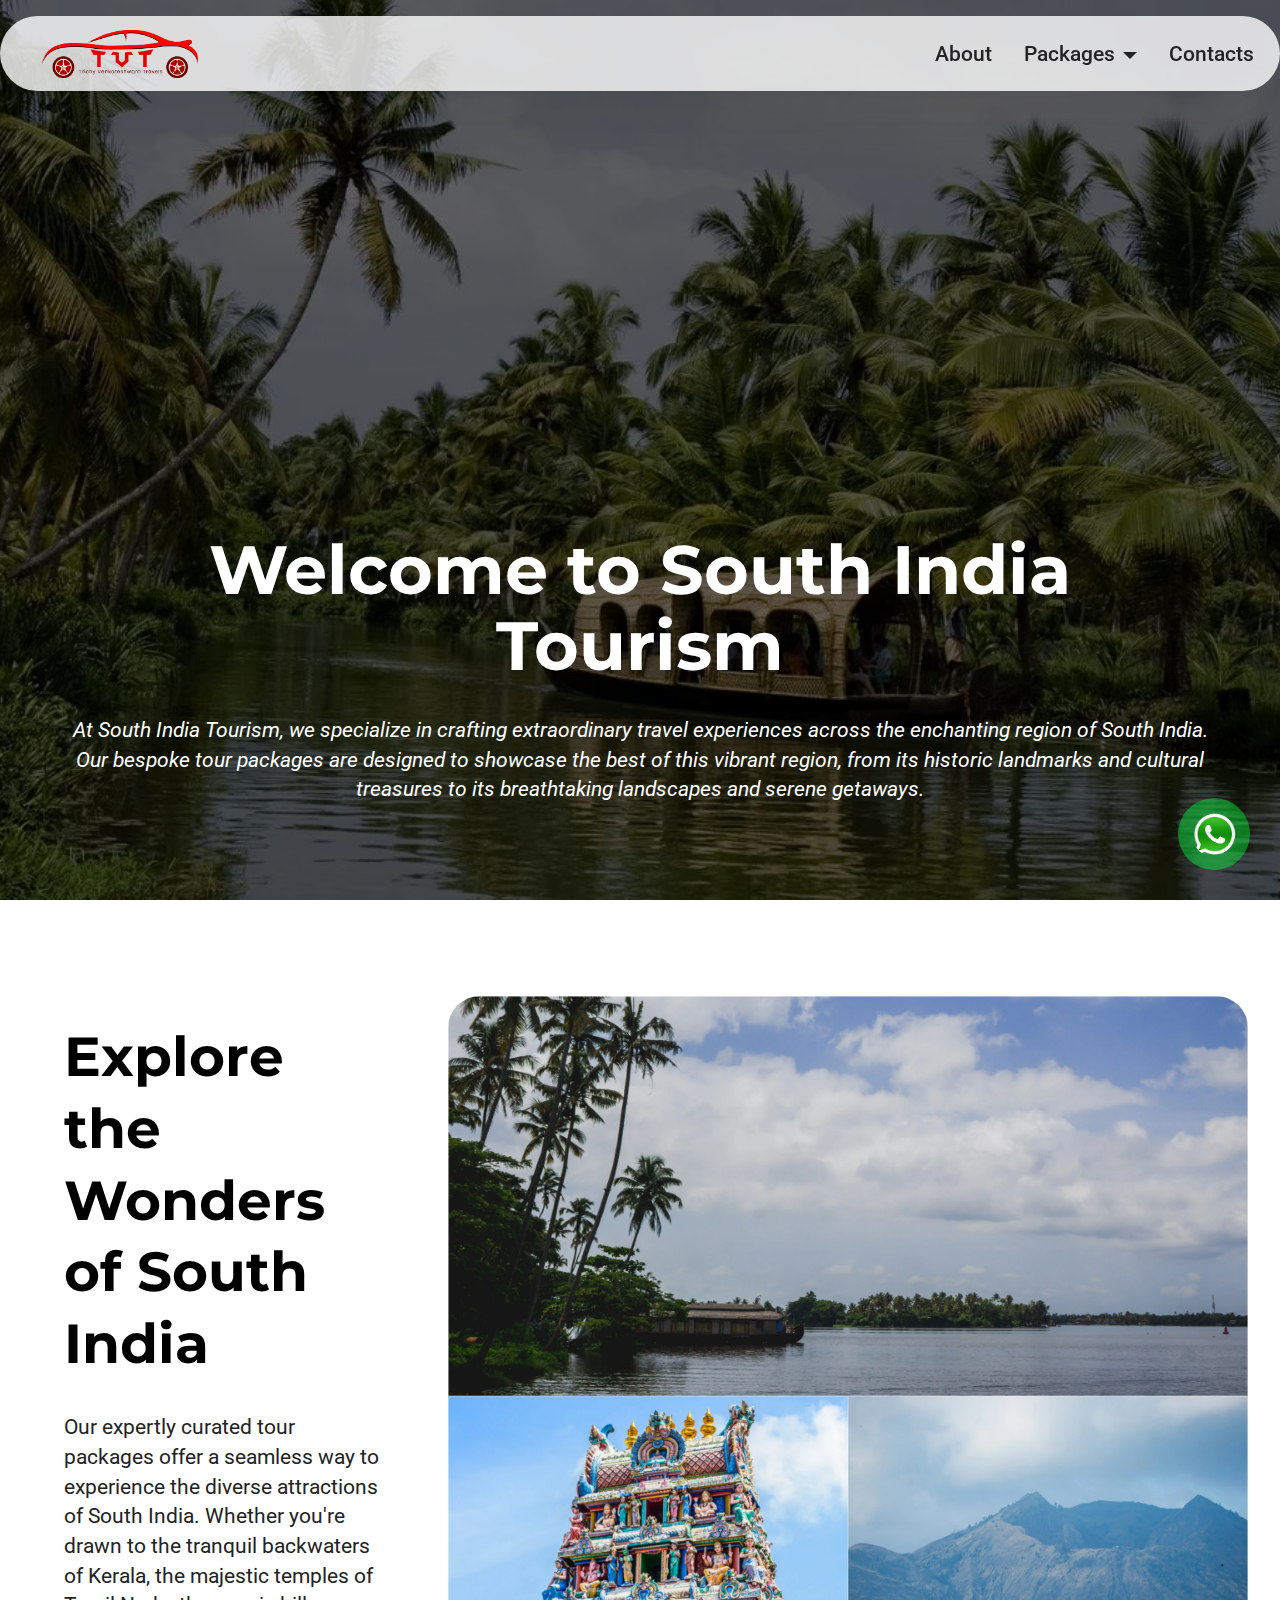
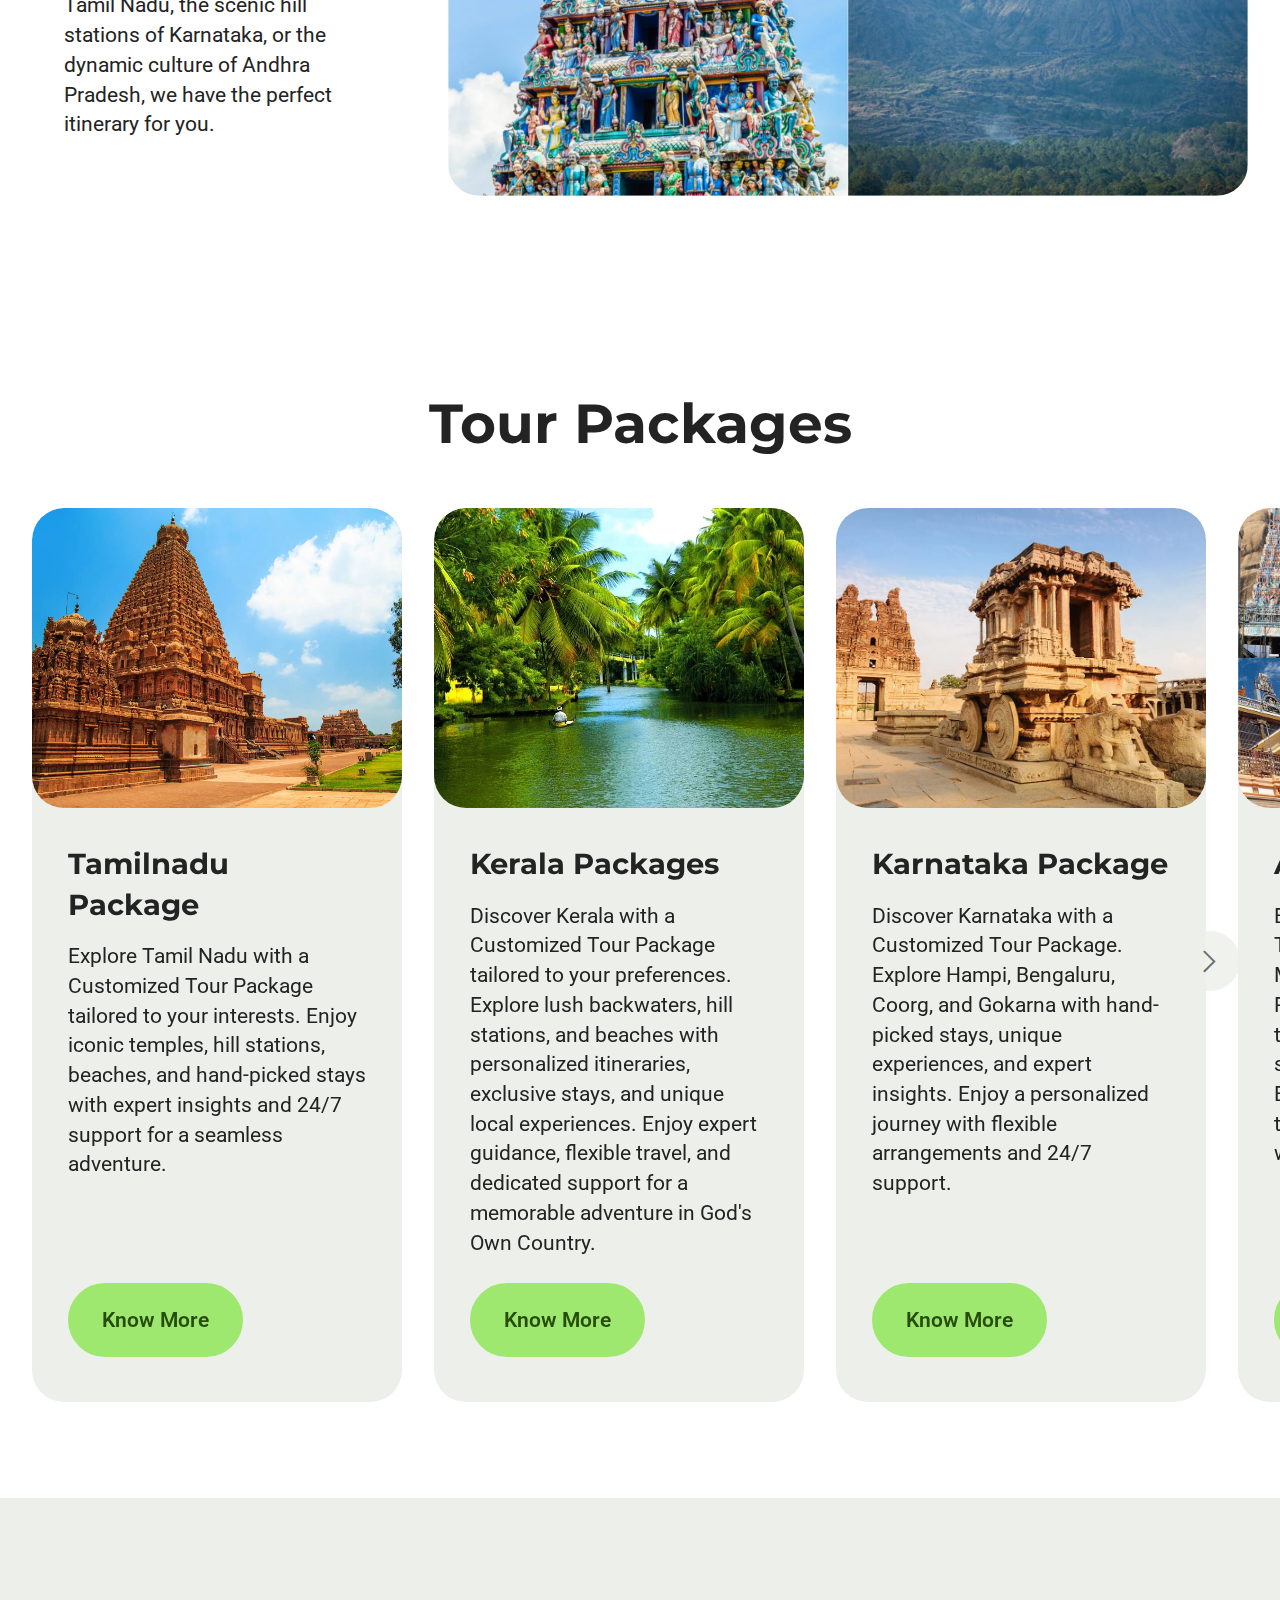
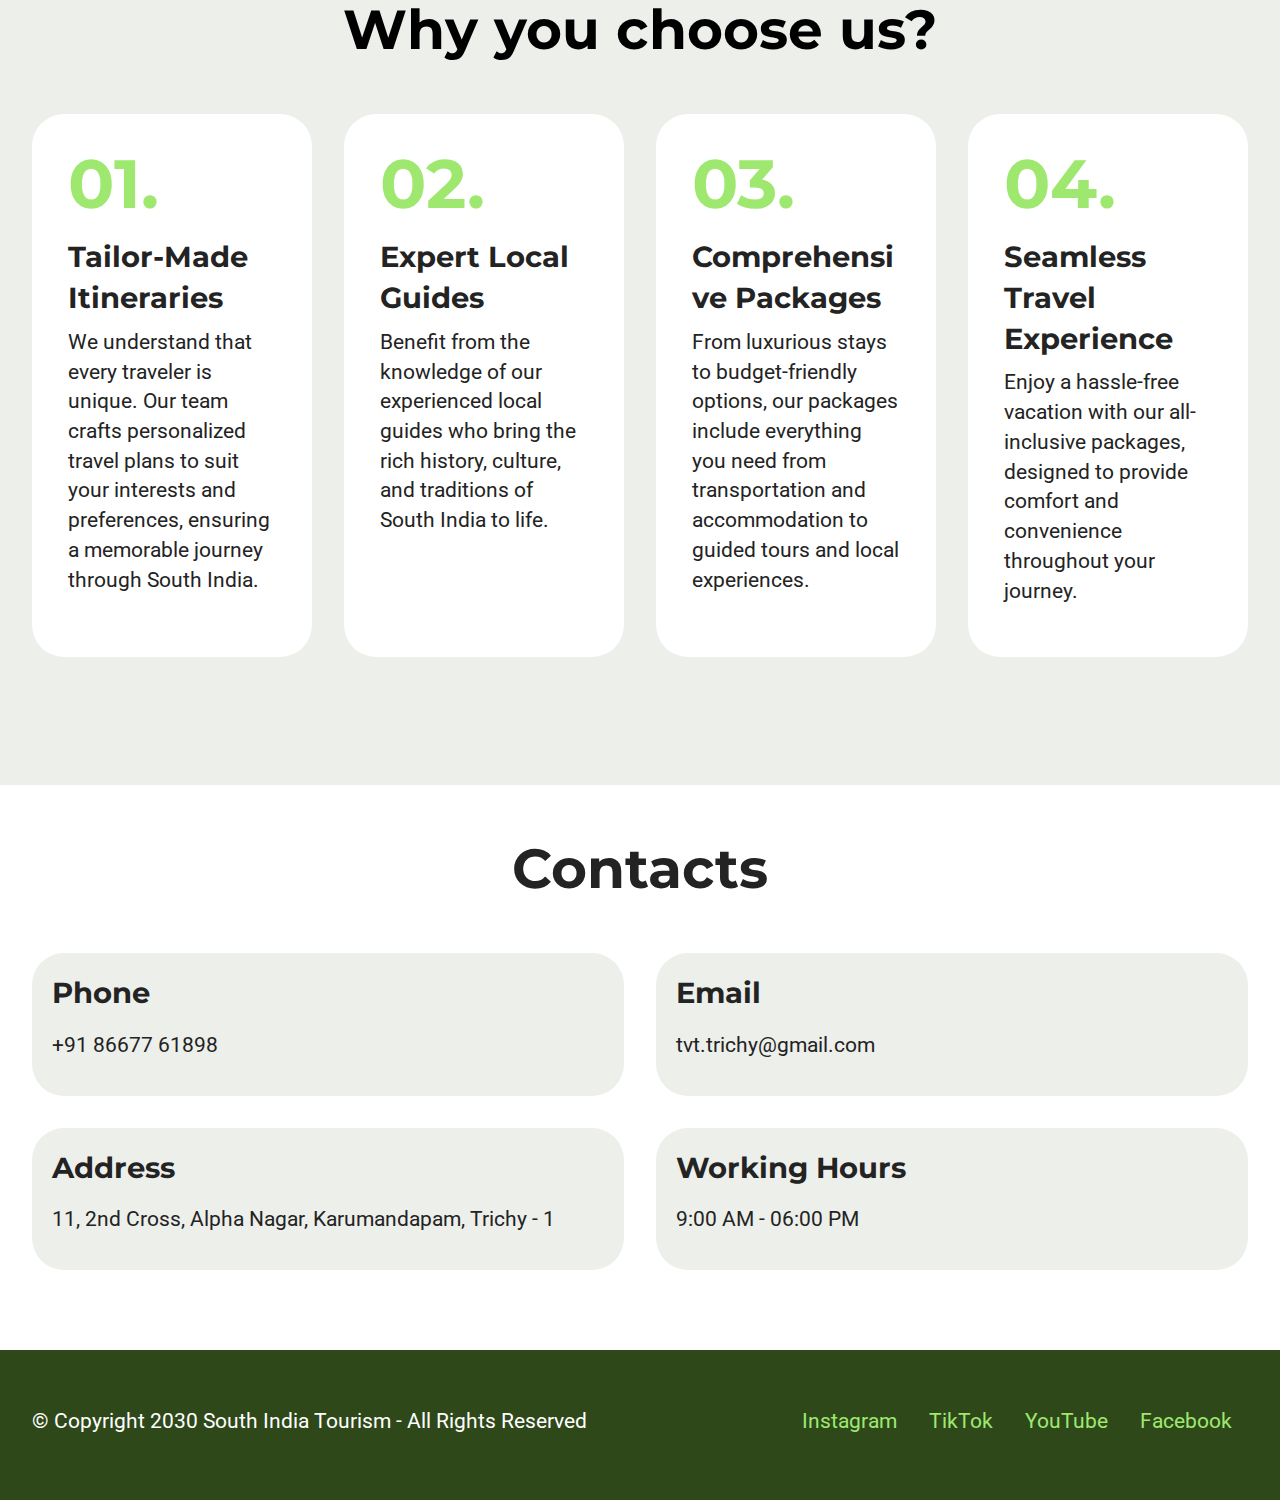
==== index.html @ 4120d49a "first commit" ====
<!DOCTYPE html>
<html>
  <head>
    <!-- Site made with Mobirise Website Builder v5.9.18, https://mobirise.com -->
    <meta charset="UTF-8" />
    <meta http-equiv="X-UA-Compatible" content="IE=edge" />
    <meta name="generator" content="Mobirise v5.9.18, mobirise.com" />
    <meta
      name="viewport"
      content="width=device-width, initial-scale=1, minimum-scale=1"
    />
    <link
      rel="shortcut icon"
      href="assets/images/tvt-logo.png"
      type="image/x-icon"
    />
    <meta
      name="description"
      content="Discover the beauty of South India with our comprehensive travel guide. Explore lush landscapes, ancient temples, vibrant cultures, and stunning beaches. Plan your unforgettable South Indian adventure!"
    />

    <title>Best Travel Agency in South India - South India Tourism</title>
    <link
      rel="stylesheet"
      href="assets/web/assets/mobirise-icons2/mobirise2.css"
    />
    <link rel="stylesheet" href="assets/bootstrap/css/bootstrap.min.css" />
    <link rel="stylesheet" href="assets/bootstrap/css/bootstrap-grid.min.css" />
    <link
      rel="stylesheet"
      href="assets/bootstrap/css/bootstrap-reboot.min.css"
    />
    <link rel="stylesheet" href="assets/dropdown/css/style.css" />
    <link rel="stylesheet" href="assets/theme/css/style.css" />
    <link
      rel="preload"
      href="https://fonts.googleapis.com/css?family=Montserrat:100,200,300,400,500,600,700,800,900,100i,200i,300i,400i,500i,600i,700i,800i,900i&display=swap"
      as="style"
      onload="this.onload=null;this.rel='stylesheet'"
    />
    <noscript
      ><link
        rel="stylesheet"
        href="https://fonts.googleapis.com/css?family=Montserrat:100,200,300,400,500,600,700,800,900,100i,200i,300i,400i,500i,600i,700i,800i,900i&display=swap"
    /></noscript>
    <link
      rel="preload"
      href="https://fonts.googleapis.com/css?family=Roboto:100,100i,300,300i,400,400i,500,500i,700,700i,900,900i&display=swap"
      as="style"
      onload="this.onload=null;this.rel='stylesheet'"
    />
    <noscript
      ><link
        rel="stylesheet"
        href="https://fonts.googleapis.com/css?family=Roboto:100,100i,300,300i,400,400i,500,500i,700,700i,900,900i&display=swap"
    /></noscript>
    <link
      rel="preload"
      as="style"
      href="assets/mobirise/css/mbr-additional.css?v=WW0t5R"
    />
    <link
      rel="stylesheet"
      href="assets/mobirise/css/mbr-additional.css?v=WW0t5R"
      type="text/css"
    />
    <link
      rel="stylesheet"
      href="https://cdnjs.cloudflare.com/ajax/libs/font-awesome/6.0.0-beta3/css/all.min.css"
      integrity="sha384-k6RqeWeci5ZR/Lv4MR0sA0FfDOMt23TxM5u1nt9pG2lT4Bh1bK9Sg4KdeBBX0Yf"
      crossorigin="anonymous"
    />

    <style>
      footer {
        background-color: #00ff376b;
        border-radius: 50%;
        padding: 10px;
        width: 72px;
        height: 72px;
      }

      footer img {
        width: 45px;
      }

      footer a {
        display: flex;
        justify-content: center;
        align-items: center;
        height: 100%;
      }

      footer i {
        transition: transform 0.2s;
      }

      footer img:hover {
        transform: scale(1.1);
      }
    </style>
  </head>
  <body>
    <section
      data-bs-version="5.1"
      class="menu menu1 cid-ulDhWnAehV"
      once="menu"
      id="menu01-0"
    >
      <nav class="navbar navbar-dropdown navbar-fixed-top navbar-expand-lg">
        <div class="container">
          <div class="navbar-brand">
            <span class="navbar-logo">
              <a href="index.html">
                <img
                  src="assets/images/tvt-logo.webp"
                  alt="South India Tourism Logo"
                  style="height: 3rem"
                />
              </a>
            </span>
          </div>
          <button
            class="navbar-toggler"
            type="button"
            data-toggle="collapse"
            data-bs-toggle="collapse"
            data-target="#navbarSupportedContent"
            data-bs-target="#navbarSupportedContent"
            aria-controls="navbarNavAltMarkup"
            aria-expanded="false"
            aria-label="Toggle navigation"
          >
            <div class="hamburger">
              <span></span>
              <span></span>
              <span></span>
              <span></span>
            </div>
          </button>
          <div class="collapse navbar-collapse" id="navbarSupportedContent">
            <ul
              class="navbar-nav nav-dropdown nav-right"
              data-app-modern-menu="true"
            >
              <li class="nav-item">
                <a
                  class="nav-link link text-black display-4"
                  href="aboutus.html"
                  >About</a
                >
              </li>
              <li class="nav-item dropdown open">
                <a
                  class="nav-link link text-black dropdown-toggle show display-4"
                  aria-expanded="true"
                  data-toggle="dropdown-submenu"
                  data-bs-toggle="dropdown"
                  data-bs-auto-close="outside"
                  >Packages</a
                >
                <div
                  class="dropdown-menu show"
                  aria-labelledby="dropdown-534"
                  data-bs-popper="none"
                >
                  <a
                    class="text-black dropdown-item text-primary display-4"
                    href="tamilnadu_tour_package.html"
                    >Tamilnadu Package</a
                  ><a
                    class="text-black dropdown-item text-primary display-4"
                    href="kerala_tour_package.html"
                    >Kerala Package</a
                  ><a
                    class="text-black dropdown-item text-primary display-4"
                    href="karnataka_tour_package.html"
                    >Karnataka Package</a
                  ><a
                    class="text-black dropdown-item text-primary display-4"
                    href="arupadai_temple_package.html"
                    >Arupadai Temple</a
                  ><a
                    class="text-black dropdown-item text-primary display-4"
                    href="tamilnadu_divine_package.html"
                    >Tamilnadu Divine Package</a
                  >
                </div>
              </li>
              <li class="nav-item">
                <a
                  class="nav-link link text-black display-4"
                  href="aboutus.html"
                  >Contacts</a
                >
              </li>
            </ul>
          </div>
        </div>
      </nav>
    </section>

    <section
      data-bs-version="5.1"
      class="header16 cid-ulDhYLNwVw mbr-fullscreen"
      id="header17-1"
    >
      <div
        class="mbr-overlay"
        style="opacity: 0.6; background-color: rgb(0, 0, 0)"
      ></div>
      <div class="container-fluid">
        <div class="row">
          <div class="content-wrap col-12 col-md-12">
            <h4
              class="mbr-section-title mbr-fonts-style mbr-white mb-4 display-1"
            >
              <strong>Welcome to South India Tourism</strong><br />
            </h4>

            <p class="mbr-fonts-style mbr-text mbr-white mb-4 display-7">
              <em
                >At South India Tourism, we specialize in crafting extraordinary
                travel experiences across the enchanting region of South India.
                Our bespoke tour packages are designed to showcase the best of
                this vibrant region, from its historic landmarks and cultural
                treasures to its breathtaking landscapes and serene
                getaways.</em
              >
            </p>
          </div>
        </div>
      </div>
    </section>

    <section
      data-bs-version="5.1"
      class="header1 cid-ulDo9p383g"
      id="header01-2"
    >
      <div class="container-fluid">
        <div class="row justify-content-center">
          <div class="col-12 col-md-12 col-lg-8 image-wrapper">
            <img
              class="w-100"
              src="assets/images/tourist-place-south-india.webp"
              alt="Tourist Place in South India"
            />
          </div>
          <div class="col-12 col-lg col-md-12">
            <div class="text-wrapper align-left">
              <h1 class="mbr-section-title mbr-fonts-style mb-4 display-2">
                <strong>Explore the Wonders of South India</strong>
              </h1>
              <p class="mbr-text mbr-fonts-style mb-4 display-7">
                Our expertly curated tour packages offer a seamless way to
                experience the diverse attractions of South India. Whether
                you're drawn to the tranquil backwaters of Kerala, the majestic
                temples of Tamil Nadu, the scenic hill stations of Karnataka, or
                the dynamic culture of Andhra Pradesh, we have the perfect
                itinerary for you.
              </p>
            </div>
          </div>
        </div>
      </div>
    </section>

    <section
      data-bs-version="5.1"
      class="features017 mbr-embla cid-ulDswdetSD"
      id="features017-3"
    >
      <div class="position-relative">
        <div class="container-fluid">
          <div class="row justify-content-center">
            <div class="col-12 content-head">
              <div class="mbr-section-head mb-5">
                <h4
                  class="mbr-section-title mbr-fonts-style align-center mb-0 display-2"
                >
                  <strong>Tour Packages</strong>
                </h4>
              </div>
            </div>
          </div>
        </div>

        <div
          class="embla"
          data-skip-snaps="true"
          data-align="center"
          data-contain-scroll="trimSnaps"
          data-auto-play-interval="5"
          data-draggable="true"
        >
          <div class="embla__viewport container-fluid">
            <div class="embla__container">
              <div
                class="embla__slide slider-image item active"
                style="margin-left: 1rem; margin-right: 1rem"
              >
                <div class="slide-content">
                  <div class="item-img">
                    <div class="item-wrapper">
                      <img
                        src="assets/images/bragadeeshwarar-temple-thanjavur.webp"
                        alt="bragadeeshwarar temple in thanjavur"
                        title=""
                        data-slide-to="0"
                        data-bs-slide-to="0"
                      />
                    </div>
                  </div>
                  <div class="item-content">
                    <h5 class="item-title mbr-fonts-style display-5">
                      <strong>Tamilnadu Package</strong>
                    </h5>

                    <p class="mbr-text mbr-fonts-style mt-3 display-7">
                      Explore Tamil Nadu with a Customized Tour Package tailored
                      to your interests. Enjoy iconic temples, hill stations,
                      beaches, and hand-picked stays with expert insights and
                      24/7 support for a seamless adventure.
                    </p>
                  </div>

                  <div class="mbr-section-btn item-footer mt-2">
                    <a
                      href="tamilnadu_tour_package.html"
                      class="btn item-btn btn-primary display-7"
                      >Know More</a
                    >
                  </div>
                </div>
              </div>
              <div
                class="embla__slide slider-image item"
                style="margin-left: 1rem; margin-right: 1rem"
              >
                <div class="slide-content">
                  <div class="item-img">
                    <div class="item-wrapper">
                      <img
                        src="assets/images/alappuzha-in-kerala.webp"
                        alt="alapuzha in kerala"
                        title=""
                        data-slide-to="1"
                        data-bs-slide-to="1"
                      />
                    </div>
                  </div>
                  <div class="item-content">
                    <h5 class="item-title mbr-fonts-style display-5">
                      <strong>Kerala Packages</strong>
                    </h5>

                    <p class="mbr-text mbr-fonts-style mt-3 display-7">
                      Discover Kerala with a Customized Tour Package tailored to
                      your preferences. Explore lush backwaters, hill stations,
                      and beaches with personalized itineraries, exclusive
                      stays, and unique local experiences. Enjoy expert
                      guidance, flexible travel, and dedicated support for a
                      memorable adventure in God's Own Country.
                    </p>
                  </div>
                  <div class="mbr-section-btn item-footer mt-2">
                    <a
                      href="kerala_tour_package.html"
                      class="btn item-btn btn-primary display-7"
                      >Know More</a
                    >
                  </div>
                </div>
              </div>
              <div
                class="embla__slide slider-image item"
                style="margin-left: 1rem; margin-right: 1rem"
              >
                <div class="slide-content">
                  <div class="item-img">
                    <div class="item-wrapper">
                      <img
                        src="assets/images/hampi-karnataka.webp"
                        alt="Hampi in Karnataka"
                        title=""
                        data-slide-to="2"
                        data-bs-slide-to="2"
                      />
                    </div>
                  </div>
                  <div class="item-content">
                    <h5 class="item-title mbr-fonts-style display-5">
                      <strong>Karnataka Package</strong>
                    </h5>

                    <p class="mbr-text mbr-fonts-style mt-3 display-7">
                      Discover Karnataka with a Customized Tour Package. Explore
                      Hampi, Bengaluru, Coorg, and Gokarna with hand-picked
                      stays, unique experiences, and expert insights. Enjoy a
                      personalized journey with flexible arrangements and 24/7
                      support.
                    </p>
                  </div>
                  <div class="mbr-section-btn item-footer mt-2">
                    <a
                      href="karnataka_tour_package.html"
                      class="btn item-btn btn-primary display-7"
                      >Know More</a
                    >
                  </div>
                </div>
              </div>
              <div
                class="embla__slide slider-image item"
                style="margin-left: 1rem; margin-right: 1rem"
              >
                <div class="slide-content">
                  <div class="item-img">
                    <div class="item-wrapper">
                      <img
                        src="assets/images/arupadai-temple.webp"
                        alt="Arupadai Murugan Temple in Tamilnadu"
                        title=""
                        data-slide-to="3"
                        data-bs-slide-to="3"
                      />
                    </div>
                  </div>
                  <div class="item-content">
                    <h5 class="item-title mbr-fonts-style display-5">
                      <strong>Arupadai Temple</strong>
                    </h5>

                    <p class="mbr-text mbr-fonts-style mt-3 display-7">
                      Embark on a spiritual Arupadai Temple Tour. Visit six
                      revered Murugan temples, including Palani and Thiruthani,
                      with a tailored itinerary, comfortable stays, and expert
                      guidance. Enjoy profound spirituality, local traditions,
                      and seamless travel with 24/7 support.
                    </p>
                  </div>
                  <div class="mbr-section-btn item-footer mt-2">
                    <a
                      href="arupadai_temple_package.html"
                      class="btn item-btn btn-primary display-7"
                      >Know More</a
                    >
                  </div>
                </div>
              </div>

              <div
                class="embla__slide slider-image item"
                style="margin-left: 1rem; margin-right: 1rem"
              >
                <div class="slide-content">
                  <div class="item-img">
                    <div class="item-wrapper">
                      <img
                        src="assets/images/sri-ekambaranathar-temple-kanchipuram-tamil-nadu-1.webp"
                        alt="Sri Ekambaranathar Temple in Kanchipuram, Tamilnadu"
                        title=""
                        data-slide-to="4"
                        data-bs-slide-to="4"
                      />
                    </div>
                  </div>
                  <div class="item-content">
                    <h5 class="item-title mbr-fonts-style display-5">
                      <strong>Tamilnadu Divine Package</strong>
                    </h5>

                    <p class="mbr-text mbr-fonts-style mt-3 display-7">
                      The Tamil Nadu Divine Tour Package offers a 7 to 10-day
                      spiritual journey to temples like Meenakshi,
                      Brihadeeswarar, and Rameshwaram. Includes accommodation,
                      transportation, and guided tours for a deep spiritual
                      experience and cultural insights.
                    </p>
                  </div>
                  <div class="mbr-section-btn item-footer mt-2">
                    <a
                      href="tamilnadu_divine_package.html"
                      class="btn item-btn btn-primary display-7"
                      >Know More</a
                    >
                  </div>
                </div>
              </div>
              <div
                class="embla__slide slider-image item"
                style="margin-left: 1rem; margin-right: 1rem"
              >
                <div class="slide-content">
                  <div class="item-img">
                    <div class="item-wrapper">
                      <img
                        src="assets/images/navagraha-temple-669x444.webp"
                        alt="Sri Ekambaranathar Temple in Kanchipuram, Tamilnadu"
                        title=""
                        data-slide-to="5"
                        data-bs-slide-to="5"
                      />
                    </div>
                  </div>
                  <div class="item-content">
                    <h5 class="item-title mbr-fonts-style display-5">
                      <strong>Other Packages</strong>
                    </h5>

                    <p class="mbr-text mbr-fonts-style mt-3 display-7">
                      We are offering various package. Like Navagraha Temples
                      Package, Pancha Bootha Temples Package and Divya Desham
                      Package etc..<br />
                    </p>
                  </div>
                  <div class="mbr-section-btn item-footer mt-2">
                    <a
                      href="all_tour_package.html"
                      class="btn item-btn btn-primary display-7"
                      target="_blank"
                      >Know More</a
                    >
                  </div>
                </div>
              </div>
            </div>
          </div>
          <button class="embla__button embla__button--prev">
            <span
              class="mobi-mbri mobi-mbri-arrow-prev mbr-iconfont"
              aria-hidden="true"
            ></span>
            <span
              class="sr-only visually-hidden visually-hidden visually-hidden"
              >Previous</span
            >
          </button>
          <button class="embla__button embla__button--next">
            <span
              class="mobi-mbri mobi-mbri-arrow-next mbr-iconfont"
              aria-hidden="true"
            ></span>
            <span
              class="sr-only visually-hidden visually-hidden visually-hidden"
              >Next</span
            >
          </button>
        </div>
      </div>
    </section>

    <section
      data-bs-version="5.1"
      class="numbers01 cid-ulDLVkNaGm"
      id="numbers01-4"
    >
      <div class="container">
        <div class="row justify-content-center">
          <div class="col-12 content-head">
            <div class="mbr-section-head mb-5">
              <h4
                class="mbr-section-title mbr-fonts-style align-center mb-0 display-2"
              >
                <strong>Why you choose us?</strong>
              </h4>
            </div>
          </div>
        </div>
        <div class="row">
          <div
            class="item features-without-image col-12 col-md-6 col-lg-3 active"
          >
            <div class="item-wrapper">
              <div class="item-content">
                <h5
                  class="mbr-card-title mbr-fonts-style mt-0 mb-3 mbr-number display-1"
                >
                  <strong>01.</strong>
                </h5>
                <h4 class="card-title mbr-fonts-style display-5">
                  <strong>Tailor-Made Itineraries</strong>
                </h4>
                <p class="card-text mbr-fonts-style mt-0 mb-3 display-7">
                  We understand that every traveler is unique. Our team crafts
                  personalized travel plans to suit your interests and
                  preferences, ensuring a memorable journey through South India.
                </p>
              </div>
            </div>
          </div>
          <div class="item features-without-image col-12 col-md-6 col-lg-3">
            <div class="item-wrapper">
              <div class="item-content">
                <h5
                  class="mbr-card-title mbr-fonts-style mt-0 mb-3 mbr-number display-1"
                >
                  <strong>02.</strong>
                </h5>
                <h4 class="card-title mbr-fonts-style display-5">
                  <strong>Expert Local Guides</strong>
                </h4>
                <p class="card-text mbr-fonts-style mt-0 mb-3 display-7">
                  Benefit from the knowledge of our experienced local guides who
                  bring the rich history, culture, and traditions of South India
                  to life.
                </p>
              </div>
            </div>
          </div>
          <div class="item features-without-image col-12 col-md-6 col-lg-3">
            <div class="item-wrapper">
              <div class="item-content">
                <h5
                  class="mbr-card-title mbr-fonts-style mt-0 mb-3 mbr-number display-1"
                >
                  <strong>03.</strong>
                </h5>
                <h4 class="card-title mbr-fonts-style display-5">
                  <strong>Comprehensive Packages</strong>
                </h4>
                <p class="card-text mbr-fonts-style mt-0 mb-3 display-7">
                  From luxurious stays to budget-friendly options, our packages
                  include everything you need from transportation and
                  accommodation to guided tours and local experiences.
                </p>
              </div>
            </div>
          </div>
          <div class="item features-without-image col-12 col-md-6 col-lg-3">
            <div class="item-wrapper">
              <div class="item-content">
                <h5
                  class="mbr-card-title mbr-fonts-style mt-0 mb-3 mbr-number display-1"
                >
                  <strong>04.</strong>
                </h5>
                <h4 class="card-title mbr-fonts-style display-5">
                  <strong>Seamless Travel Experience</strong>
                </h4>
                <p class="card-text mbr-fonts-style mt-0 mb-3 display-7">
                  Enjoy a hassle-free vacation with our all-inclusive packages,
                  designed to provide comfort and convenience throughout your
                  journey.
                </p>
              </div>
            </div>
          </div>
        </div>
      </div>
    </section>

    <section
      data-bs-version="5.1"
      class="contacts01 cid-ulDOh5fyti"
      id="contacts01-5"
    >
      <div class="container">
        <div class="row justify-content-center">
          <div class="col-12 content-head">
            <div class="mbr-section-head mb-5">
              <h3
                class="mbr-section-title mbr-fonts-style align-center mb-0 display-2"
              >
                <strong>Contacts</strong>
              </h3>
            </div>
          </div>
        </div>
        <div class="row">
          <div class="item features-without-image col-12 col-md-6 active">
            <div class="item-wrapper">
              <div class="text-wrapper">
                <h6 class="card-title mbr-fonts-style mb-3 display-5">
                  <strong>Phone</strong>
                </h6>
                <p class="mbr-text mbr-fonts-style display-7">
                  +91 86677 61898
                </p>
              </div>
            </div>
          </div>
          <div class="item features-without-image col-12 col-md-6">
            <div class="item-wrapper">
              <div class="text-wrapper">
                <h6 class="card-title mbr-fonts-style mb-3 display-5">
                  <strong>Email</strong>
                </h6>
                <p class="mbr-text mbr-fonts-style display-7">
                  tvt.trichy@gmail.com
                </p>
              </div>
            </div>
          </div>
          <div class="item features-without-image col-12 col-md-6">
            <div class="item-wrapper">
              <div class="text-wrapper">
                <h6 class="card-title mbr-fonts-style mb-3 display-5">
                  <strong>Address</strong>
                </h6>
                <p class="mbr-text mbr-fonts-style display-7">
                  11, 2nd Cross, Alpha Nagar, Karumandapam, Trichy - 1
                </p>
              </div>
            </div>
          </div>
          <div class="item features-without-image col-12 col-md-6">
            <div class="item-wrapper">
              <div class="text-wrapper">
                <h6 class="card-title mbr-fonts-style mb-3 display-5">
                  <strong>Working Hours</strong>
                </h6>
                <p class="mbr-text mbr-fonts-style display-7">
                  9:00 AM - 06:00 PM
                </p>
              </div>
            </div>
          </div>
        </div>
      </div>
    </section>

    <section
      data-bs-version="5.1"
      class="footer2 cid-ulO8ANDyeH"
      once="footers"
      id="footer02-7"
    >
      <div class="container">
        <div class="row">
          <div class="col-12 col-lg-6 center mt-2 mb-3">
            <p class="mbr-fonts-style copyright mb-0 display-7">
              © Copyright 2030 South India Tourism - All Rights Reserved
            </p>
          </div>
          <div class="col-12 col-lg-6 center">
            <div class="row-links mt-2 mb-3">
              <ul class="row-links-soc">
                <li class="row-links-soc-item mbr-fonts-style display-7">
                  <a href="#" class="text-primary">Instagram</a>
                </li>
                <li class="row-links-soc-item mbr-fonts-style display-7">
                  <a href="#" class="text-primary">TikTok</a>
                </li>
                <li class="row-links-soc-item mbr-fonts-style display-7">
                  <a href="#" class="text-primary">YouTube</a>
                </li>
                <li class="row-links-soc-item mbr-fonts-style display-7">
                  <a href="#" class="text-primary">Facebook</a>
                </li>
              </ul>
            </div>
          </div>
        </div>
      </div>
    </section>

    <footer style="position: fixed; bottom: 30px; right: 30px; z-index: 1000">
      <a
        href="https://wa.me/8667761898	"
        target="_blank"
        style="text-decoration: none"
      >
        <img src="./assets/images/whatsapp.webp" alt="whatsapp_image" />
      </a>
    </footer>

    <script src="assets/bootstrap/js/bootstrap.bundle.min.js"></script>
    <script src="assets/smoothscroll/smooth-scroll.js"></script>
    <script src="assets/ytplayer/index.js"></script>
    <script src="assets/dropdown/js/navbar-dropdown.js"></script>
    <script src="assets/embla/embla.min.js"></script>
    <script src="assets/embla/script.js"></script>
    <script src="assets/theme/js/script.js"></script>
  </body>
</html>
---- assets/web/assets/mobirise-icons2/mobirise2.css ----
@font-face {
  font-family: 'Moririse2';
  font-display: swap;
  src:  url('mobirise2.eot?f2bix4');
  src:  url('mobirise2.eot?f2bix4#iefix') format('embedded-opentype'),
    url('mobirise2.ttf?f2bix4') format('truetype'),
    url('mobirise2.woff?f2bix4') format('woff'),
    url('mobirise2.svg?f2bix4#mobirise2') format('svg');
  font-weight: normal;
  font-style: normal;
}

[class^="mobi-"], [class*=" mobi-"] {
  /* use !important to prevent issues with browser extensions that change fonts */
  font-family: 'Moririse2' !important;
  speak: none;
  font-style: normal;
  font-weight: normal;
  font-variant: normal;
  text-transform: none;
  line-height: 1;

  /* Better Font Rendering =========== */
  -webkit-font-smoothing: antialiased;
  -moz-osx-font-smoothing: grayscale;
}

.mobi-mbri-add-submenu:before {
  content: "\e900";
}
.mobi-mbri-alert:before {
  content: "\e901";
}
.mobi-mbri-align-center:before {
  content: "\e902";
}
.mobi-mbri-align-justify:before {
  content: "\e903";
}
.mobi-mbri-align-left:before {
  content: "\e904";
}
.mobi-mbri-align-right:before {
  content: "\e905";
}
.mobi-mbri-android:before {
  content: "\e906";
}
.mobi-mbri-apple:before {
  content: "\e907";
}
.mobi-mbri-arrow-down:before {
  content: "\e908";
}
.mobi-mbri-arrow-next:before {
  content: "\e909";
}
.mobi-mbri-arrow-prev:before {
  content: "\e90a";
}
.mobi-mbri-arrow-up:before {
  content: "\e90b";
}
.mobi-mbri-bold:before {
  content: "\e90c";
}
.mobi-mbri-bookmark:before {
  content: "\e90d";
}
.mobi-mbri-bootstrap:before {
  content: "\e90e";
}
.mobi-mbri-briefcase:before {
  content: "\e90f";
}
.mobi-mbri-browse:before {
  content: "\e910";
}
.mobi-mbri-bulleted-list:before {
  content: "\e911";
}
.mobi-mbri-calendar:before {
  content: "\e912";
}
.mobi-mbri-camera:before {
  content: "\e913";
}
.mobi-mbri-cart-add:before {
  content: "\e914";
}
.mobi-mbri-cart-full:before {
  content: "\e915";
}
.mobi-mbri-cash:before {
  content: "\e916";
}
.mobi-mbri-change-style:before {
  content: "\e917";
}
.mobi-mbri-chat:before {
  content: "\e918";
}
.mobi-mbri-clock:before {
  content: "\e919";
}
.mobi-mbri-close:before {
  content: "\e91a";
}
.mobi-mbri-cloud:before {
  content: "\e91b";
}
.mobi-mbri-code:before {
  content: "\e91c";
}
.mobi-mbri-contact-form:before {
  content: "\e91d";
}
.mobi-mbri-credit-card:before {
  content: "\e91e";
}
.mobi-mbri-cursor-click:before {
  content: "\e91f";
}
.mobi-mbri-cust-feedback:before {
  content: "\e920";
}
.mobi-mbri-database:before {
  content: "\e921";
}
.mobi-mbri-delivery:before {
  content: "\e922";
}
.mobi-mbri-desktop:before {
  content: "\e923";
}
.mobi-mbri-devices:before {
  content: "\e924";
}
.mobi-mbri-down:before {
  content: "\e925";
}
.mobi-mbri-download-2:before {
  content: "\e926";
}
.mobi-mbri-download:before {
  content: "\e927";
}
.mobi-mbri-drag-n-drop-2:before {
  content: "\e928";
}
.mobi-mbri-drag-n-drop:before {
  content: "\e929";
}
.mobi-mbri-edit-2:before {
  content: "\e92a";
}
.mobi-mbri-edit:before {
  content: "\e92b";
}
.mobi-mbri-error:before {
  content: "\e92c";
}
.mobi-mbri-extension:before {
  content: "\e92d";
}
.mobi-mbri-features:before {
  content: "\e92e";
}
.mobi-mbri-file:before {
  content: "\e92f";
}
.mobi-mbri-flag:before {
  content: "\e930";
}
.mobi-mbri-folder:before {
  content: "\e931";
}
.mobi-mbri-gift:before {
  content: "\e932";
}
.mobi-mbri-github:before {
  content: "\e933";
}
.mobi-mbri-globe-2:before {
  content: "\e934";
}
.mobi-mbri-globe:before {
  content: "\e935";
}
.mobi-mbri-growing-chart:before {
  content: "\e936";
}
.mobi-mbri-hearth:before {
  content: "\e937";
}
.mobi-mbri-help:before {
  content: "\e938";
}
.mobi-mbri-home:before {
  content: "\e939";
}
.mobi-mbri-hot-cup:before {
  content: "\e93a";
}
.mobi-mbri-idea:before {
  content: "\e93b";
}
.mobi-mbri-image-gallery:before {
  content: "\e93c";
}
.mobi-mbri-image-slider:before {
  content: "\e93d";
}
.mobi-mbri-info:before {
  content: "\e93e";
}
.mobi-mbri-italic:before {
  content: "\e93f";
}
.mobi-mbri-key:before {
  content: "\e940";
}
.mobi-mbri-laptop:before {
  content: "\e941";
}
.mobi-mbri-layers:before {
  content: "\e942";
}
.mobi-mbri-left-right:before {
  content: "\e943";
}
.mobi-mbri-left:before {
  content: "\e944";
}
.mobi-mbri-letter:before {
  content: "\e945";
}
.mobi-mbri-like:before {
  content: "\e946";
}
.mobi-mbri-link:before {
  content: "\e947";
}
.mobi-mbri-lock:before {
  content: "\e948";
}
.mobi-mbri-login:before {
  content: "\e949";
}
.mobi-mbri-logout:before {
  content: "\e94a";
}
.mobi-mbri-magic-stick:before {
  content: "\e94b";
}
.mobi-mbri-map-pin:before {
  content: "\e94c";
}
.mobi-mbri-menu:before {
  content: "\e94d";
}
.mobi-mbri-mobile-2:before {
  content: "\e94e";
}
.mobi-mbri-mobile-horizontal:before {
  content: "\e94f";
}
.mobi-mbri-mobile:before {
  content: "\e950";
}
.mobi-mbri-mobirise:before {
  content: "\e951";
}
.mobi-mbri-more-horizontal:before {
  content: "\e952";
}
.mobi-mbri-more-vertical:before {
  content: "\e953";
}
.mobi-mbri-music:before {
  content: "\e954";
}
.mobi-mbri-new-file:before {
  content: "\e955";
}
.mobi-mbri-numbered-list:before {
  content: "\e956";
}
.mobi-mbri-opened-folder:before {
  content: "\e957";
}
.mobi-mbri-pages:before {
  content: "\e958";
}
.mobi-mbri-paper-plane:before {
  content: "\e959";
}
.mobi-mbri-paperclip:before {
  content: "\e95a";
}
.mobi-mbri-phone:before {
  content: "\e95b";
}
.mobi-mbri-photo:before {
  content: "\e95c";
}
.mobi-mbri-photos:before {
  content: "\e95d";
}
.mobi-mbri-pin:before {
  content: "\e95e";
}
.mobi-mbri-play:before {
  content: "\e95f";
}
.mobi-mbri-plus:before {
  content: "\e960";
}
.mobi-mbri-preview:before {
  content: "\e961";
}
.mobi-mbri-print:before {
  content: "\e962";
}
.mobi-mbri-protect:before {
  content: "\e963";
}
.mobi-mbri-question:before {
  content: "\e964";
}
.mobi-mbri-quote-left:before {
  content: "\e965";
}
.mobi-mbri-quote-right:before {
  content: "\e966";
}
.mobi-mbri-redo:before {
  content: "\e967";
}
.mobi-mbri-refresh:before {
  content: "\e968";
}
.mobi-mbri-responsive-2:before {
  content: "\e969";
}
.mobi-mbri-responsive:before {
  content: "\e96a";
}
.mobi-mbri-right:before {
  content: "\e96b";
}
.mobi-mbri-rocket:before {
  content: "\e96c";
}
.mobi-mbri-sad-face:before {
  content: "\e96d";
}
.mobi-mbri-sale:before {
  content: "\e96e";
}
.mobi-mbri-save:before {
  content: "\e96f";
}
.mobi-mbri-search:before {
  content: "\e970";
}
.mobi-mbri-setting-2:before {
  content: "\e971";
}
.mobi-mbri-setting-3:before {
  content: "\e972";
}
.mobi-mbri-setting:before {
  content: "\e973";
}
.mobi-mbri-share:before {
  content: "\e974";
}
.mobi-mbri-shopping-bag:before {
  content: "\e975";
}
.mobi-mbri-shopping-basket:before {
  content: "\e976";
}
.mobi-mbri-shopping-cart:before {
  content: "\e977";
}
.mobi-mbri-sites:before {
  content: "\e978";
}
.mobi-mbri-smile-face:before {
  content: "\e979";
}
.mobi-mbri-speed:before {
  content: "\e97a";
}
.mobi-mbri-star:before {
  content: "\e97b";
}
.mobi-mbri-success:before {
  content: "\e97c";
}
.mobi-mbri-sun:before {
  content: "\e97d";
}
.mobi-mbri-sun2:before {
  content: "\e97e";
}
.mobi-mbri-tablet-vertical:before {
  content: "\e97f";
}
.mobi-mbri-tablet:before {
  content: "\e980";
}
.mobi-mbri-target:before {
  content: "\e981";
}
.mobi-mbri-timer:before {
  content: "\e982";
}
.mobi-mbri-to-ftp:before {
  content: "\e983";
}
.mobi-mbri-to-local-drive:before {
  content: "\e984";
}
.mobi-mbri-touch-swipe:before {
  content: "\e985";
}
.mobi-mbri-touch:before {
  content: "\e986";
}
.mobi-mbri-trash:before {
  content: "\e987";
}
.mobi-mbri-underline:before {
  content: "\e988";
}
.mobi-mbri-undo:before {
  content: "\e989";
}
.mobi-mbri-unlink:before {
  content: "\e98a";
}
.mobi-mbri-unlock:before {
  content: "\e98b";
}
.mobi-mbri-up-down:before {
  content: "\e98c";
}
.mobi-mbri-up:before {
  content: "\e98d";
}
.mobi-mbri-update:before {
  content: "\e98e";
}
.mobi-mbri-upload-2:before {
  content: "\e98f";
}
.mobi-mbri-upload:before {
  content: "\e990";
}
.mobi-mbri-user-2:before {
  content: "\e991";
}
.mobi-mbri-user:before {
  content: "\e992";
}
.mobi-mbri-users:before {
  content: "\e993";
}
.mobi-mbri-video-play:before {
  content: "\e994";
}
.mobi-mbri-video:before {
  content: "\e995";
}
.mobi-mbri-watch:before {
  content: "\e996";
}
.mobi-mbri-website-theme-2:before {
  content: "\e997";
}
.mobi-mbri-website-theme:before {
  content: "\e998";
}
.mobi-mbri-wifi:before {
  content: "\e999";
}
.mobi-mbri-windows:before {
  content: "\e99a";
}
.mobi-mbri-zoom-in:before {
  content: "\e99b";
}
.mobi-mbri-zoom-out:before {
  content: "\e99c";
}
---- assets/dropdown/css/style.css ----
.navbar-dropdown {
  left: 0;
  padding: 0;
  position: absolute;
  right: 0;
  top: 0;
  transition: all 0.45s ease;
  z-index: 1030;
  background: #282828; }
  .navbar-dropdown .navbar-logo {
    margin-right: 0.8rem;
    transition: margin 0.3s ease-in-out;
    vertical-align: middle; }
    .navbar-dropdown .navbar-logo img {
      height: 3.125rem;
      transition: all 0.3s ease-in-out; }
    .navbar-dropdown .navbar-logo.mbr-iconfont {
      font-size: 3.125rem;
      line-height: 3.125rem; }
  .navbar-dropdown .navbar-caption {
    font-weight: 700;
    white-space: normal;
    vertical-align: -4px;
    line-height: 3.125rem !important; }
    .navbar-dropdown .navbar-caption, .navbar-dropdown .navbar-caption:hover {
      color: inherit;
      text-decoration: none; }
  .navbar-dropdown .mbr-iconfont + .navbar-caption {
    vertical-align: -1px; }
  .navbar-dropdown.navbar-fixed-top {
    position: fixed; }
  .navbar-dropdown .navbar-brand span {
    vertical-align: -4px; }
  .navbar-dropdown.bg-color.transparent {
    background: none; }
  .navbar-dropdown.navbar-short .navbar-brand {
    padding: 0.625rem 0; }
    .navbar-dropdown.navbar-short .navbar-brand span {
      vertical-align: -1px; }
  .navbar-dropdown.navbar-short .navbar-caption {
    line-height: 2.375rem !important;
    vertical-align: -2px; }
  .navbar-dropdown.navbar-short .navbar-logo {
    margin-right: 0.5rem; }
    .navbar-dropdown.navbar-short .navbar-logo img {
      height: 2.375rem; }
    .navbar-dropdown.navbar-short .navbar-logo.mbr-iconfont {
      font-size: 2.375rem;
      line-height: 2.375rem; }
  .navbar-dropdown.navbar-short .mbr-table-cell {
    height: 3.625rem; }
  .navbar-dropdown .navbar-close {
    left: 0.6875rem;
    position: fixed;
    top: 0.75rem;
    z-index: 1000; }
  .navbar-dropdown .hamburger-icon {
    content: "";
    display: inline-block;
    vertical-align: middle;
    width: 16px;
    -webkit-box-shadow: 0 -6px 0 1px #282828,0 0 0 1px #282828,0 6px 0 1px #282828;
    -moz-box-shadow: 0 -6px 0 1px #282828,0 0 0 1px #282828,0 6px 0 1px #282828;
    box-shadow: 0 -6px 0 1px #282828,0 0 0 1px #282828,0 6px 0 1px #282828; }

.dropdown-menu .dropdown-toggle[data-toggle="dropdown-submenu"]::after {
  border-bottom: 0.35em solid transparent;
  border-left: 0.35em solid;
  border-right: 0;
  border-top: 0.35em solid transparent;
  margin-left: 0.3rem; }

.dropdown-menu .dropdown-item:focus {
  outline: 0; }

.nav-dropdown {
  font-size: 0.75rem;
  font-weight: 500;
  height: auto !important; }
  .nav-dropdown .nav-btn {
    padding-left: 1rem; }
  .nav-dropdown .link {
    margin: .667em 1.667em;
    font-weight: 500;
    padding: 0;
    transition: color .2s ease-in-out; }
    .nav-dropdown .link.dropdown-toggle {
      margin-right: 2.583em; }
      .nav-dropdown .link.dropdown-toggle::after {
        margin-left: .25rem;
        border-top: 0.35em solid;
        border-right: 0.35em solid transparent;
        border-left: 0.35em solid transparent;
        border-bottom: 0; }
      .nav-dropdown .link.dropdown-toggle[aria-expanded="true"] {
        margin: 0;
        padding: 0.667em 3.263em  0.667em 1.667em; }
  .nav-dropdown .link::after,
  .nav-dropdown .dropdown-item::after {
    color: inherit; }
  .nav-dropdown .btn {
    font-size: 0.75rem;
    font-weight: 700;
    letter-spacing: 0;
    margin-bottom: 0;
    padding-left: 1.25rem;
    padding-right: 1.25rem; }
  .nav-dropdown .dropdown-menu {
    border-radius: 0;
    border: 0;
    left: 0;
    margin: 0;
    padding-bottom: 1.25rem;
    padding-top: 1.25rem;
    position: relative; }
  .nav-dropdown .dropdown-submenu {
    margin-left: 0.125rem;
    top: 0; }
  .nav-dropdown .dropdown-item {
    font-weight: 500;
    line-height: 2;
    padding: 0.3846em 4.615em 0.3846em 1.5385em;
    position: relative;
    transition: color .2s ease-in-out, background-color .2s ease-in-out; }
    .nav-dropdown .dropdown-item::after {
      margin-top: -0.3077em;
      position: absolute;
      right: 1.1538em;
      top: 50%; }
    .nav-dropdown .dropdown-item:focus, .nav-dropdown .dropdown-item:hover {
      background: none; }

@media (max-width: 767px) {
  .nav-dropdown.navbar-toggleable-sm {
    bottom: 0;
    display: none;
    left: 0;
    overflow-x: hidden;
    position: fixed;
    top: 0;
    transform: translateX(-100%);
    -ms-transform: translateX(-100%);
    -webkit-transform: translateX(-100%);
    width: 18.75rem;
    z-index: 999; } }
.nav-dropdown.navbar-toggleable-xl {
  bottom: 0;
  display: none;
  left: 0;
  overflow-x: hidden;
  position: fixed;
  top: 0;
  transform: translateX(-100%);
  -ms-transform: translateX(-100%);
  -webkit-transform: translateX(-100%);
  width: 18.75rem;
  z-index: 999; }

.nav-dropdown-sm {
  display: block !important;
  overflow-x: hidden;
  overflow: auto;
  padding-top: 3.875rem; }
  .nav-dropdown-sm::after {
    content: "";
    display: block;
    height: 3rem;
    width: 100%; }
  .nav-dropdown-sm.collapse.in ~ .navbar-close {
    display: block !important; }
  .nav-dropdown-sm.collapsing, .nav-dropdown-sm.collapse.in {
    transform: translateX(0);
    -ms-transform: translateX(0);
    -webkit-transform: translateX(0);
    transition: all 0.25s ease-out;
    -webkit-transition: all 0.25s ease-out;
    background: #282828; }
  .nav-dropdown-sm.collapsing[aria-expanded="false"] {
    transform: translateX(-100%);
    -ms-transform: translateX(-100%);
    -webkit-transform: translateX(-100%); }
  .nav-dropdown-sm .nav-item {
    display: block;
    margin-left: 0 !important;
    padding-left: 0; }
  .nav-dropdown-sm .link,
  .nav-dropdown-sm .dropdown-item {
    border-top: 1px dotted rgba(255, 255, 255, 0.1);
    font-size: 0.8125rem;
    line-height: 1.6;
    margin: 0 !important;
    padding: 0.875rem 2.4rem 0.875rem 1.5625rem !important;
    position: relative;
    white-space: normal; }
    .nav-dropdown-sm .link:focus, .nav-dropdown-sm .link:hover,
    .nav-dropdown-sm .dropdown-item:focus,
    .nav-dropdown-sm .dropdown-item:hover {
      background: rgba(0, 0, 0, 0.2) !important;
      color: #c0a375; }
  .nav-dropdown-sm .nav-btn {
    position: relative;
    padding: 1.5625rem 1.5625rem 0 1.5625rem; }
    .nav-dropdown-sm .nav-btn::before {
      border-top: 1px dotted rgba(255, 255, 255, 0.1);
      content: "";
      left: 0;
      position: absolute;
      top: 0;
      width: 100%; }
    .nav-dropdown-sm .nav-btn + .nav-btn {
      padding-top: 0.625rem; }
      .nav-dropdown-sm .nav-btn + .nav-btn::before {
        display: none; }
  .nav-dropdown-sm .btn {
    padding: 0.625rem 0; }
  .nav-dropdown-sm .dropdown-toggle[data-toggle="dropdown-submenu"]::after {
    margin-left: .25rem;
    border-top: 0.35em solid;
    border-right: 0.35em solid transparent;
    border-left: 0.35em solid transparent;
    border-bottom: 0; }
  .nav-dropdown-sm .dropdown-toggle[data-toggle="dropdown-submenu"][aria-expanded="true"]::after {
    border-top: 0;
    border-right: 0.35em solid transparent;
    border-left: 0.35em solid transparent;
    border-bottom: 0.35em solid; }
  .nav-dropdown-sm .dropdown-menu {
    margin: 0;
    padding: 0;
    position: relative;
    top: 0;
    left: 0;
    width: 100%;
    border: 0;
    float: none;
    border-radius: 0;
    background: none; }
  .nav-dropdown-sm .dropdown-submenu {
    left: 100%;
    margin-left: 0.125rem;
    margin-top: -1.25rem;
    top: 0; }

.navbar-toggleable-sm .nav-dropdown .dropdown-menu {
  position: absolute; }

.navbar-toggleable-sm .nav-dropdown .dropdown-submenu {
  left: 100%;
  margin-left: 0.125rem;
  margin-top: -1.25rem;
  top: 0; }

.navbar-toggleable-sm.opened .nav-dropdown .dropdown-menu {
  position: relative; }

.navbar-toggleable-sm.opened .nav-dropdown .dropdown-submenu {
  left: 0;
  margin-left: 00rem;
  margin-top: 0rem;
  top: 0; }

.is-builder .nav-dropdown.collapsing {
  transition: none !important; }
---- assets/theme/css/style.css ----
@charset "UTF-8";
section {
  background-color: #ffffff;
}

body {
  font-style: normal;
  line-height: 1.5;
  font-weight: 400;
  color: #232323;
  position: relative;
}

button {
  background-color: transparent;
  border-color: transparent;
}

.embla__button,
.carousel-control {
  background-color: #edefea !important;
  opacity: 0.8 !important;
  color: #464845 !important;
  border-color: #edefea !important;
}

.carousel .close,
.modalWindow .close {
  background-color: #edefea !important;
  color: #464845 !important;
  border-color: #edefea !important;
  opacity: 0.8 !important;
}

.carousel .close:hover,
.modalWindow .close:hover {
  opacity: 1 !important;
}

.carousel-indicators li {
  background-color: #edefea !important;
  border: 2px solid #464845 !important;
}

.carousel-indicators li:hover,
.carousel-indicators li:active {
  opacity: 0.8 !important;
}

.embla__button:hover,
.carousel-control:hover {
  background-color: #edefea !important;
  opacity: 1 !important;
}

.modalWindow-video-container {
  height: 80%;
}

section,
.container,
.container-fluid {
  position: relative;
  word-wrap: break-word;
}

a.mbr-iconfont:hover {
  text-decoration: none;
}

.article .lead p,
.article .lead ul,
.article .lead ol,
.article .lead pre,
.article .lead blockquote {
  margin-bottom: 0;
}

a {
  font-style: normal;
  font-weight: 400;
  cursor: pointer;
}
a,
a:hover {
  text-decoration: none;
}

.mbr-section-title {
  font-style: normal;
  line-height: 1.3;
}

.mbr-section-subtitle {
  line-height: 1.3;
}

.mbr-text {
  font-style: normal;
  line-height: 1.7;
}

h1,
h2,
h3,
h4,
h5,
h6,
.display-1,
.display-2,
.display-4,
.display-5,
.display-7,
span,
p,
a {
  line-height: 1;
  word-break: break-word;
  word-wrap: break-word;
  font-weight: 400;
}

b,
strong {
  font-weight: bold;
}

input:-webkit-autofill,
input:-webkit-autofill:hover,
input:-webkit-autofill:focus,
input:-webkit-autofill:active {
  transition-delay: 9999s;
  -webkit-transition-property: background-color, color;
  transition-property: background-color, color;
}

textarea[type="hidden"] {
  display: none;
}

section {
  background-position: 50% 50%;
  background-repeat: no-repeat;
  background-size: cover;
}
section .mbr-background-video,
section .mbr-background-video-preview {
  position: absolute;
  bottom: 0;
  left: 0;
  right: 0;
  top: 0;
}

.hidden {
  visibility: hidden;
}

.mbr-z-index20 {
  z-index: 20;
}

/*! Base colors */
.mbr-white {
  color: #ffffff;
}

.mbr-black {
  color: #111111;
}

.mbr-bg-white {
  background-color: #ffffff;
}

.mbr-bg-black {
  background-color: #000000;
}

/*! Text-aligns */
.align-left {
  text-align: left;
}

.align-center {
  text-align: center;
}

.align-right {
  text-align: right;
}

/*! Font-weight  */
.mbr-light {
  font-weight: 300;
}

.mbr-regular {
  font-weight: 400;
}

.mbr-semibold {
  font-weight: 500;
}

.mbr-bold {
  font-weight: 700;
}

/*! Media  */
.media-content {
  flex-basis: 100%;
}

.media-container-row {
  display: flex;
  flex-direction: row;
  flex-wrap: wrap;
  justify-content: center;
  align-content: center;
  align-items: start;
}
.media-container-row .media-size-item {
  width: 400px;
}

.media-container-column {
  display: flex;
  flex-direction: column;
  flex-wrap: wrap;
  justify-content: center;
  align-content: center;
  align-items: stretch;
}
.media-container-column > * {
  width: 100%;
}

@media (min-width: 992px) {
  .media-container-row {
    flex-wrap: nowrap;
  }
}
figure {
  margin-bottom: 0;
  overflow: hidden;
}

figure[mbr-media-size] {
  transition: width 0.1s;
}

img,
iframe {
  display: block;
  width: 100%;
}

.card {
  background-color: transparent;
  border: none;
}

.card-box {
  width: 100%;
}

.card-img {
  text-align: center;
  flex-shrink: 0;
  -webkit-flex-shrink: 0;
}

.media {
  max-width: 100%;
  margin: 0 auto;
}

.mbr-figure {
  align-self: center;
}

.media-container > div {
  max-width: 100%;
}

.mbr-figure img,
.card-img img {
  width: 100%;
}

@media (max-width: 991px) {
  .media-size-item {
    width: auto !important;
  }
  .media {
    width: auto;
  }
  .mbr-figure {
    width: 100% !important;
  }
}
/*! Buttons */
.mbr-section-btn {
  margin-left: -0.6rem;
  margin-right: -0.6rem;
  font-size: 0;
}

.btn {
  font-weight: 600;
  border-width: 1px;
  font-style: normal;
  margin: 0.6rem 0.6rem;
  white-space: normal;
  transition: all 0.2s ease-in-out;
  display: inline-flex;
  align-items: center;
  justify-content: center;
  word-break: break-word;
}

.btn-sm {
  font-weight: 600;
  letter-spacing: 0px;
  transition: all 0.3s ease-in-out;
}

.btn-md {
  font-weight: 600;
  letter-spacing: 0px;
  transition: all 0.3s ease-in-out;
}

.btn-lg {
  font-weight: 600;
  letter-spacing: 0px;
  transition: all 0.3s ease-in-out;
}

.btn-form {
  margin: 0;
}
.btn-form:hover {
  cursor: pointer;
}

nav .mbr-section-btn {
  margin-left: 0rem;
  margin-right: 0rem;
}

/*! Btn icon margin */
.btn .mbr-iconfont,
.btn.btn-sm .mbr-iconfont {
  order: 1;
  cursor: pointer;
  margin-left: 0.5rem;
  vertical-align: sub;
}

.btn.btn-md .mbr-iconfont,
.btn.btn-md .mbr-iconfont {
  margin-left: 0.8rem;
}

.mbr-regular {
  font-weight: 400;
}

.mbr-semibold {
  font-weight: 500;
}

.mbr-bold {
  font-weight: 700;
}

[type="submit"] {
  -webkit-appearance: none;
}

/*! Full-screen */
.mbr-fullscreen .mbr-overlay {
  min-height: 100vh;
}

.mbr-fullscreen {
  display: flex;
  display: -moz-flex;
  display: -ms-flex;
  display: -o-flex;
  align-items: center;
  min-height: 100vh;
  padding-top: 3rem;
  padding-bottom: 3rem;
}

/*! Map */
.map {
  height: 25rem;
  position: relative;
}
.map iframe {
  width: 100%;
  height: 100%;
}

/*! Scroll to top arrow */
.mbr-arrow-up {
  bottom: 25px;
  right: 90px;
  position: fixed;
  text-align: right;
  z-index: 5000;
  color: #ffffff;
  font-size: 22px;
}

.mbr-arrow-up a {
  background: rgba(0, 0, 0, 0.2);
  border-radius: 50%;
  color: #fff;
  display: inline-block;
  height: 60px;
  width: 60px;
  border: 2px solid #fff;
  outline-style: none !important;
  position: relative;
  text-decoration: none;
  transition: all 0.3s ease-in-out;
  cursor: pointer;
  text-align: center;
}
.mbr-arrow-up a:hover {
  background-color: rgba(0, 0, 0, 0.4);
}
.mbr-arrow-up a i {
  line-height: 60px;
}

.mbr-arrow-up-icon {
  display: block;
  color: #fff;
}

.mbr-arrow-up-icon::before {
  content: "›";
  display: inline-block;
  font-family: serif;
  font-size: 22px;
  line-height: 1;
  font-style: normal;
  position: relative;
  top: 6px;
  left: -4px;
  transform: rotate(-90deg);
}

/*! Arrow Down */
.mbr-arrow {
  position: absolute;
  bottom: 45px;
  left: 50%;
  width: 60px;
  height: 60px;
  cursor: pointer;
  background-color: rgba(80, 80, 80, 0.5);
  border-radius: 50%;
  transform: translateX(-50%);
}
@media (max-width: 767px) {
  .mbr-arrow {
    display: none;
  }
}
.mbr-arrow > a {
  display: inline-block;
  text-decoration: none;
  outline-style: none;
  animation: arrowdown 1.7s ease-in-out infinite;
  color: #ffffff;
}
.mbr-arrow > a > i {
  position: absolute;
  top: -2px;
  left: 15px;
  font-size: 2rem;
}

#scrollToTop a i::before {
  content: "";
  position: absolute;
  display: block;
  border-bottom: 2.5px solid #fff;
  border-left: 2.5px solid #fff;
  width: 27.8%;
  height: 27.8%;
  left: 50%;
  top: 51%;
  transform: translateY(-30%) translateX(-50%) rotate(135deg);
}

@keyframes arrowdown {
  0% {
    transform: translateY(0px);
  }
  50% {
    transform: translateY(-5px);
  }
  100% {
    transform: translateY(0px);
  }
}
@media (max-width: 500px) {
  .mbr-arrow-up {
    left: 0;
    right: 0;
    text-align: center;
  }
}
/*Gradients animation*/
@keyframes gradient-animation {
  from {
    background-position: 0% 100%;
    animation-timing-function: ease-in-out;
  }
  to {
    background-position: 100% 0%;
    animation-timing-function: ease-in-out;
  }
}
.bg-gradient {
  background-size: 200% 200%;
  animation: gradient-animation 5s infinite alternate;
  -webkit-animation: gradient-animation 5s infinite alternate;
}

.menu .navbar-brand {
  display: -webkit-flex;
}
.menu .navbar-brand span {
  display: flex;
  display: -webkit-flex;
}
.menu .navbar-brand .navbar-caption-wrap {
  display: -webkit-flex;
}
.menu .navbar-brand .navbar-logo img {
  display: -webkit-flex;
  width: auto;
}
@media (min-width: 768px) and (max-width: 991px) {
  .menu .navbar-toggleable-sm .navbar-nav {
    display: -ms-flexbox;
  }
}
@media (max-width: 991px) {
  .menu .navbar-collapse {
    max-height: 93.5vh;
  }
  .menu .navbar-collapse.show {
    overflow: auto;
  }
}
@media (min-width: 992px) {
  .menu .navbar-nav.nav-dropdown {
    display: -webkit-flex;
  }
  .menu .navbar-toggleable-sm .navbar-collapse {
    display: -webkit-flex !important;
  }
  .menu .collapsed .navbar-collapse {
    max-height: 93.5vh;
  }
  .menu .collapsed .navbar-collapse.show {
    overflow: auto;
  }
}
@media (max-width: 767px) {
  .menu .navbar-collapse {
    max-height: 80vh;
  }
}

.nav-link .mbr-iconfont {
  margin-right: 0.5rem;
}

.navbar {
  display: -webkit-flex;
  -webkit-flex-wrap: wrap;
  -webkit-align-items: center;
  -webkit-justify-content: space-between;
}

.navbar-collapse {
  -webkit-flex-basis: 100%;
  -webkit-flex-grow: 1;
  -webkit-align-items: center;
}

.nav-dropdown .link {
  padding: 0.667em 1.667em !important;
  margin: 0 !important;
}

.nav {
  display: -webkit-flex;
  -webkit-flex-wrap: wrap;
}

.row {
  display: -webkit-flex;
  -webkit-flex-wrap: wrap;
}

.justify-content-center {
  -webkit-justify-content: center;
}

.form-inline {
  display: -webkit-flex;
}

.card-wrapper {
  -webkit-flex: 1;
}

.carousel-control {
  z-index: 10;
  display: -webkit-flex;
}

.carousel-controls {
  display: -webkit-flex;
}

.media {
  display: -webkit-flex;
}

.form-group:focus {
  outline: none;
}

.jq-selectbox__select {
  padding: 7px 0;
  position: relative;
}

.jq-selectbox__dropdown {
  overflow: hidden;
  border-radius: 10px;
  position: absolute;
  top: 100%;
  left: 0 !important;
  width: 100% !important;
}

.jq-selectbox__trigger-arrow {
  right: 0;
  transform: translateY(-50%);
}

.jq-selectbox li {
  padding: 1.07em 0.5em;
}

input[type="range"] {
  padding-left: 0 !important;
  padding-right: 0 !important;
}

.modal-dialog,
.modal-content {
  height: 100%;
}

.modal-dialog .carousel-inner {
  height: calc(100vh - 1.75rem);
}
@media (max-width: 575px) {
  .modal-dialog .carousel-inner {
    height: calc(100vh - 1rem);
  }
}

.carousel-item {
  text-align: center;
}

.carousel-item img {
  margin: auto;
}

.navbar-toggler {
  align-self: flex-start;
  padding: 0.25rem 0.75rem;
  font-size: 1.25rem;
  line-height: 1;
  background: transparent;
  border: 1px solid transparent;
  border-radius: 0.25rem;
}

.navbar-toggler:focus,
.navbar-toggler:hover {
  text-decoration: none;
  box-shadow: none;
}

.navbar-toggler-icon {
  display: inline-block;
  width: 1.5em;
  height: 1.5em;
  vertical-align: middle;
  content: "";
  background: no-repeat center center;
  background-size: 100% 100%;
}

.navbar-toggler-left {
  position: absolute;
  left: 1rem;
}

.navbar-toggler-right {
  position: absolute;
  right: 1rem;
}

.card-img {
  width: auto;
}

.menu .navbar.collapsed:not(.beta-menu) {
  flex-direction: column;
}

.carousel-item.active,
.carousel-item-next,
.carousel-item-prev {
  display: flex;
}

.note-air-layout .dropup .dropdown-menu,
.note-air-layout .navbar-fixed-bottom .dropdown .dropdown-menu {
  bottom: initial !important;
}

html,
body {
  height: auto;
  min-height: 100vh;
}

.dropup .dropdown-toggle::after {
  display: none;
}

.form-asterisk {
  font-family: initial;
  position: absolute;
  top: -2px;
  font-weight: normal;
}

.form-control-label {
  position: relative;
  cursor: pointer;
  margin-bottom: 0.357em;
  padding: 0;
}

.alert {
  color: #ffffff;
  border-radius: 0;
  border: 0;
  font-size: 1.1rem;
  line-height: 1.5;
  margin-bottom: 1.875rem;
  padding: 1.25rem;
  position: relative;
  text-align: center;
}
.alert.alert-form::after {
  background-color: inherit;
  bottom: -7px;
  content: "";
  display: block;
  height: 14px;
  left: 50%;
  margin-left: -7px;
  position: absolute;
  transform: rotate(45deg);
  width: 14px;
}

.form-control {
  background-color: #ffffff;
  background-clip: border-box;
  color: #232323;
  line-height: 1rem !important;
  height: auto;
  padding: 1.2rem 2rem;
  transition: border-color 0.25s ease 0s;
  border: 1px solid transparent !important;
  border-radius: 4px;
  box-shadow: rgba(0, 0, 0, 0.07) 0px 1px 1px 0px,
    rgba(0, 0, 0, 0.07) 0px 1px 3px 0px, rgba(0, 0, 0, 0.03) 0px 0px 0px 1px;
}
.form-active .form-control:invalid {
  border-color: red;
}

.row > * {
  padding-right: 1rem;
  padding-left: 1rem;
}

form .row {
  margin-left: -0.6rem;
  margin-right: -0.6rem;
}
form .row [class*="col"] {
  padding-left: 0.6rem;
  padding-right: 0.6rem;
}

form .mbr-section-btn {
  padding-left: 0.6rem;
  padding-right: 0.6rem;
}

form .form-check-input {
  margin-top: 0.5;
}

textarea.form-control {
  line-height: 1.5rem !important;
}

.form-group {
  margin-bottom: 1.2rem;
}

.form-control,
form .btn {
  min-height: 48px;
}

.gdpr-block label span.textGDPR input[name="gdpr"] {
  top: 7px;
}

.form-control:focus {
  box-shadow: none;
}

:focus {
  outline: none;
}

.mbr-overlay {
  background-color: #000;
  bottom: 0;
  left: 0;
  opacity: 0.5;
  position: absolute;
  right: 0;
  top: 0;
  z-index: 0;
  pointer-events: none;
}

blockquote {
  font-style: italic;
  padding: 3rem;
  font-size: 1.09rem;
  position: relative;
  border-left: 3px solid;
}

ul,
ol,
pre,
blockquote {
  margin-bottom: 2.3125rem;
}

.mt-4 {
  margin-top: 2rem !important;
}

.mb-4 {
  margin-bottom: 2rem !important;
}

.container,
.container-fluid {
  padding-left: 16px;
  padding-right: 16px;
}

.row {
  margin-left: -16px;
  margin-right: -16px;
}
.row > [class*="col"] {
  padding-left: 16px;
  padding-right: 16px;
}

@media (min-width: 992px) {
  .container-fluid {
    padding-left: 32px;
    padding-right: 32px;
  }
}
@media (max-width: 991px) {
  .mbr-container {
    padding-left: 16px;
    padding-right: 16px;
  }
}
.app-video-wrapper > img {
  opacity: 1;
}

.app-video-wrapper {
  background: transparent;
}

.item {
  position: relative;
}

.dropdown-menu .dropdown-menu {
  left: 100%;
}

.dropdown-item + .dropdown-menu {
  display: none;
}

.dropdown-item:hover + .dropdown-menu,
.dropdown-menu:hover {
  display: block;
}

@media (min-aspect-ratio: 16/9) {
  .mbr-video-foreground {
    height: 300% !important;
    top: -100% !important;
  }
}
@media (max-aspect-ratio: 16/9) {
  .mbr-video-foreground {
    width: 300% !important;
    left: -100% !important;
  }
}
.engine {
  position: absolute;
  text-indent: -2400px;
  text-align: center;
  padding: 0;
  top: 0;
  left: -2400px;
}
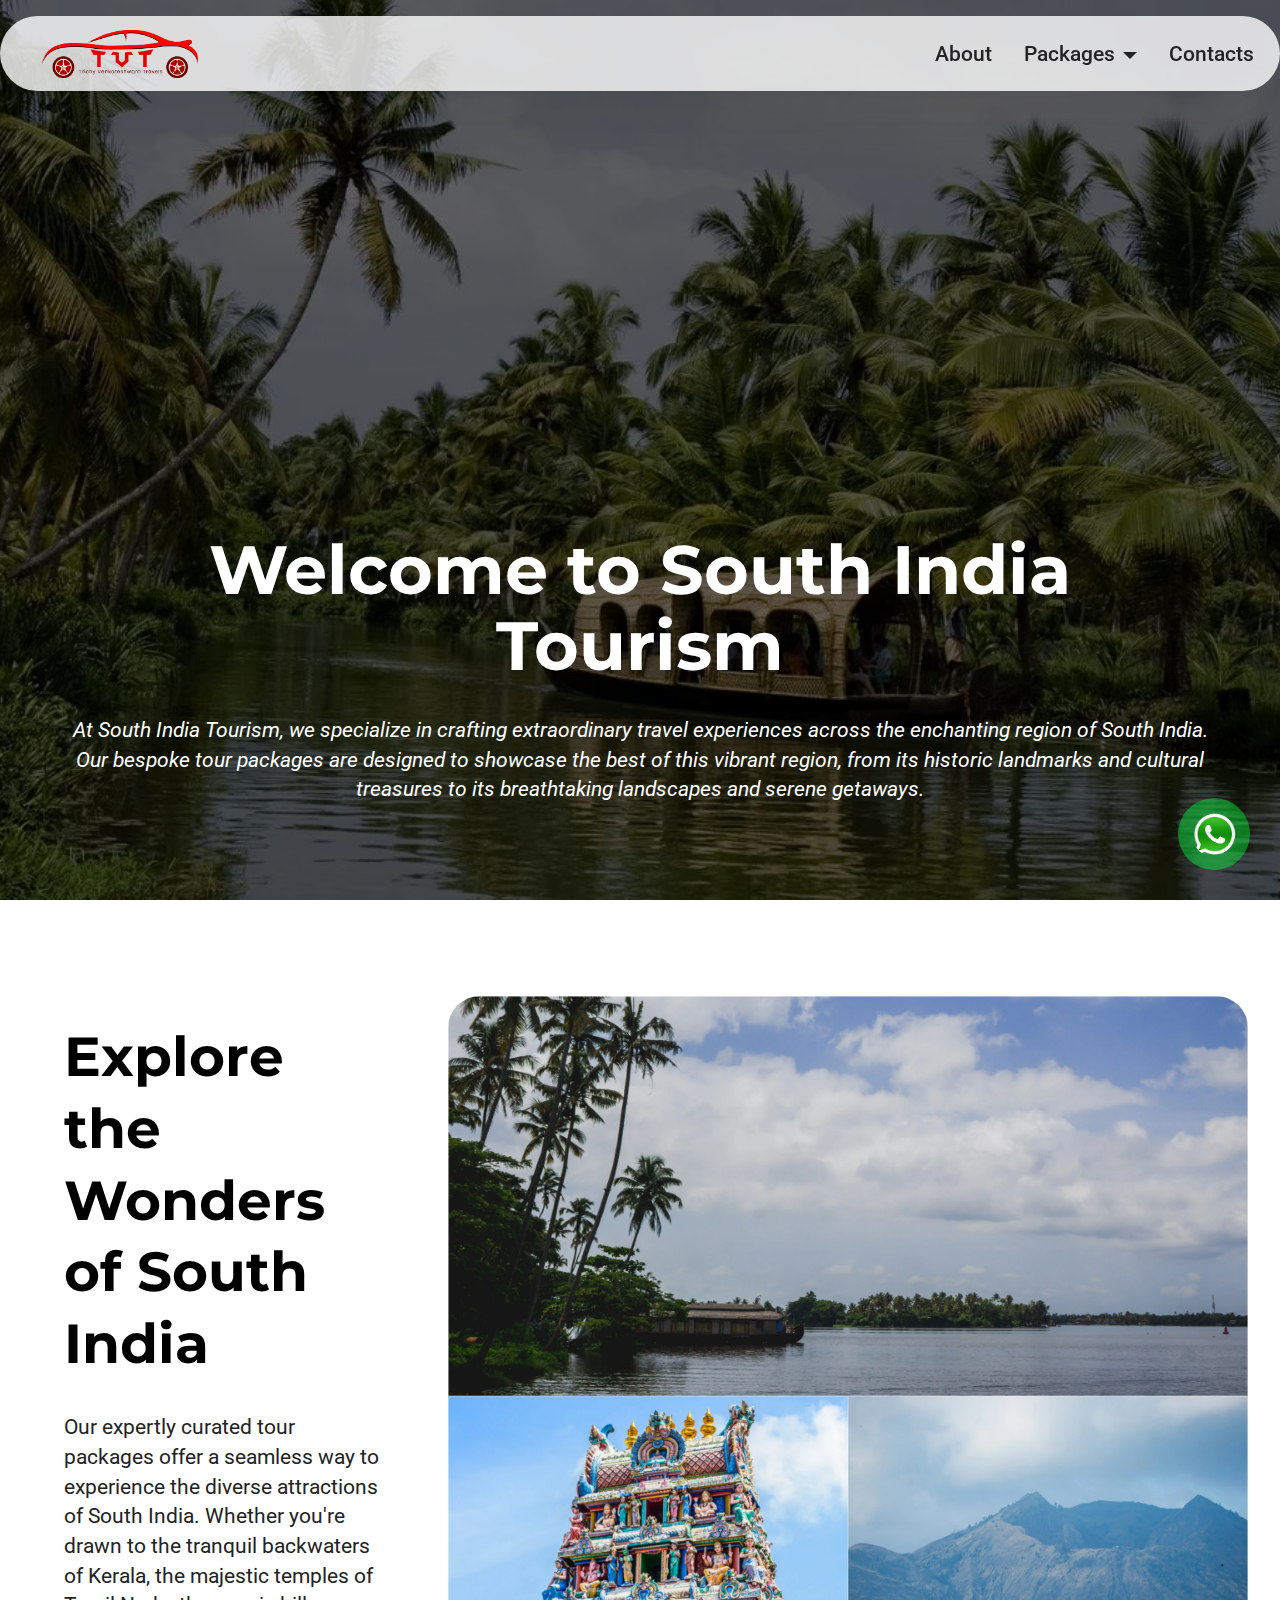
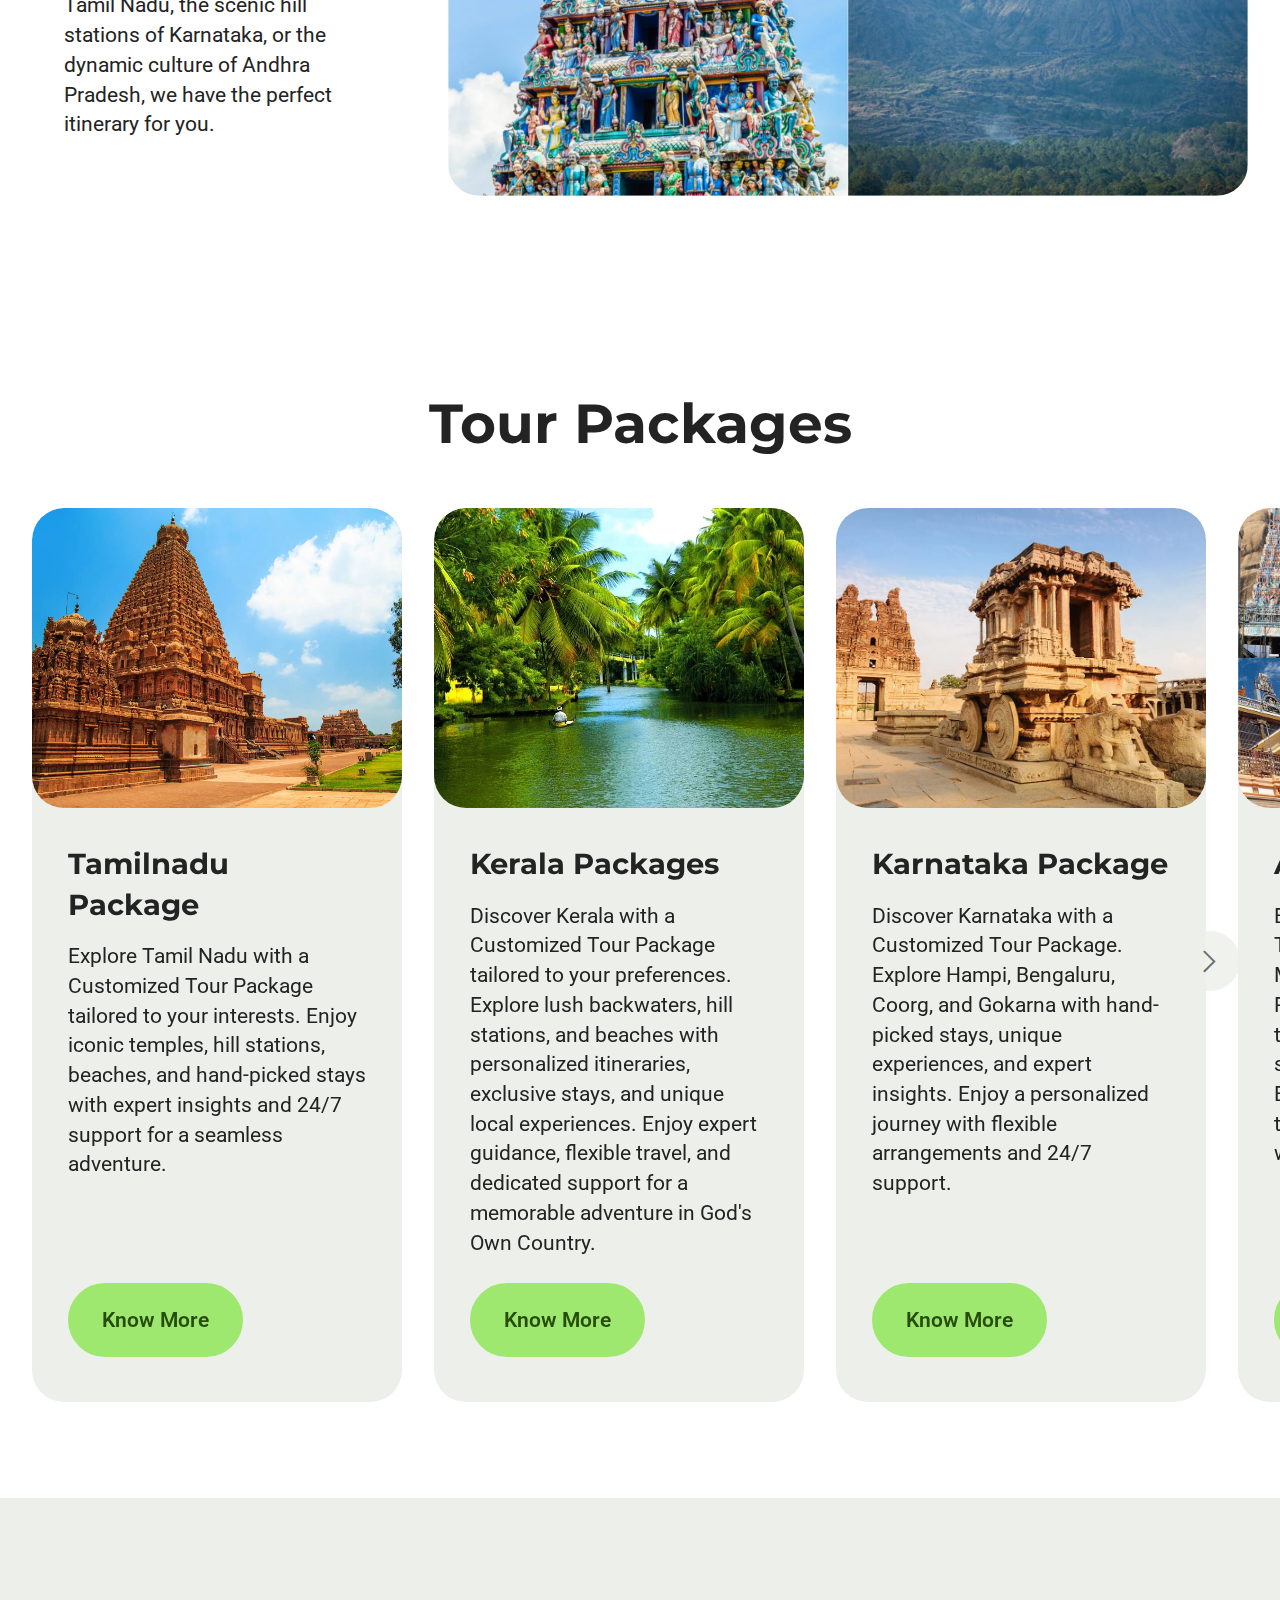
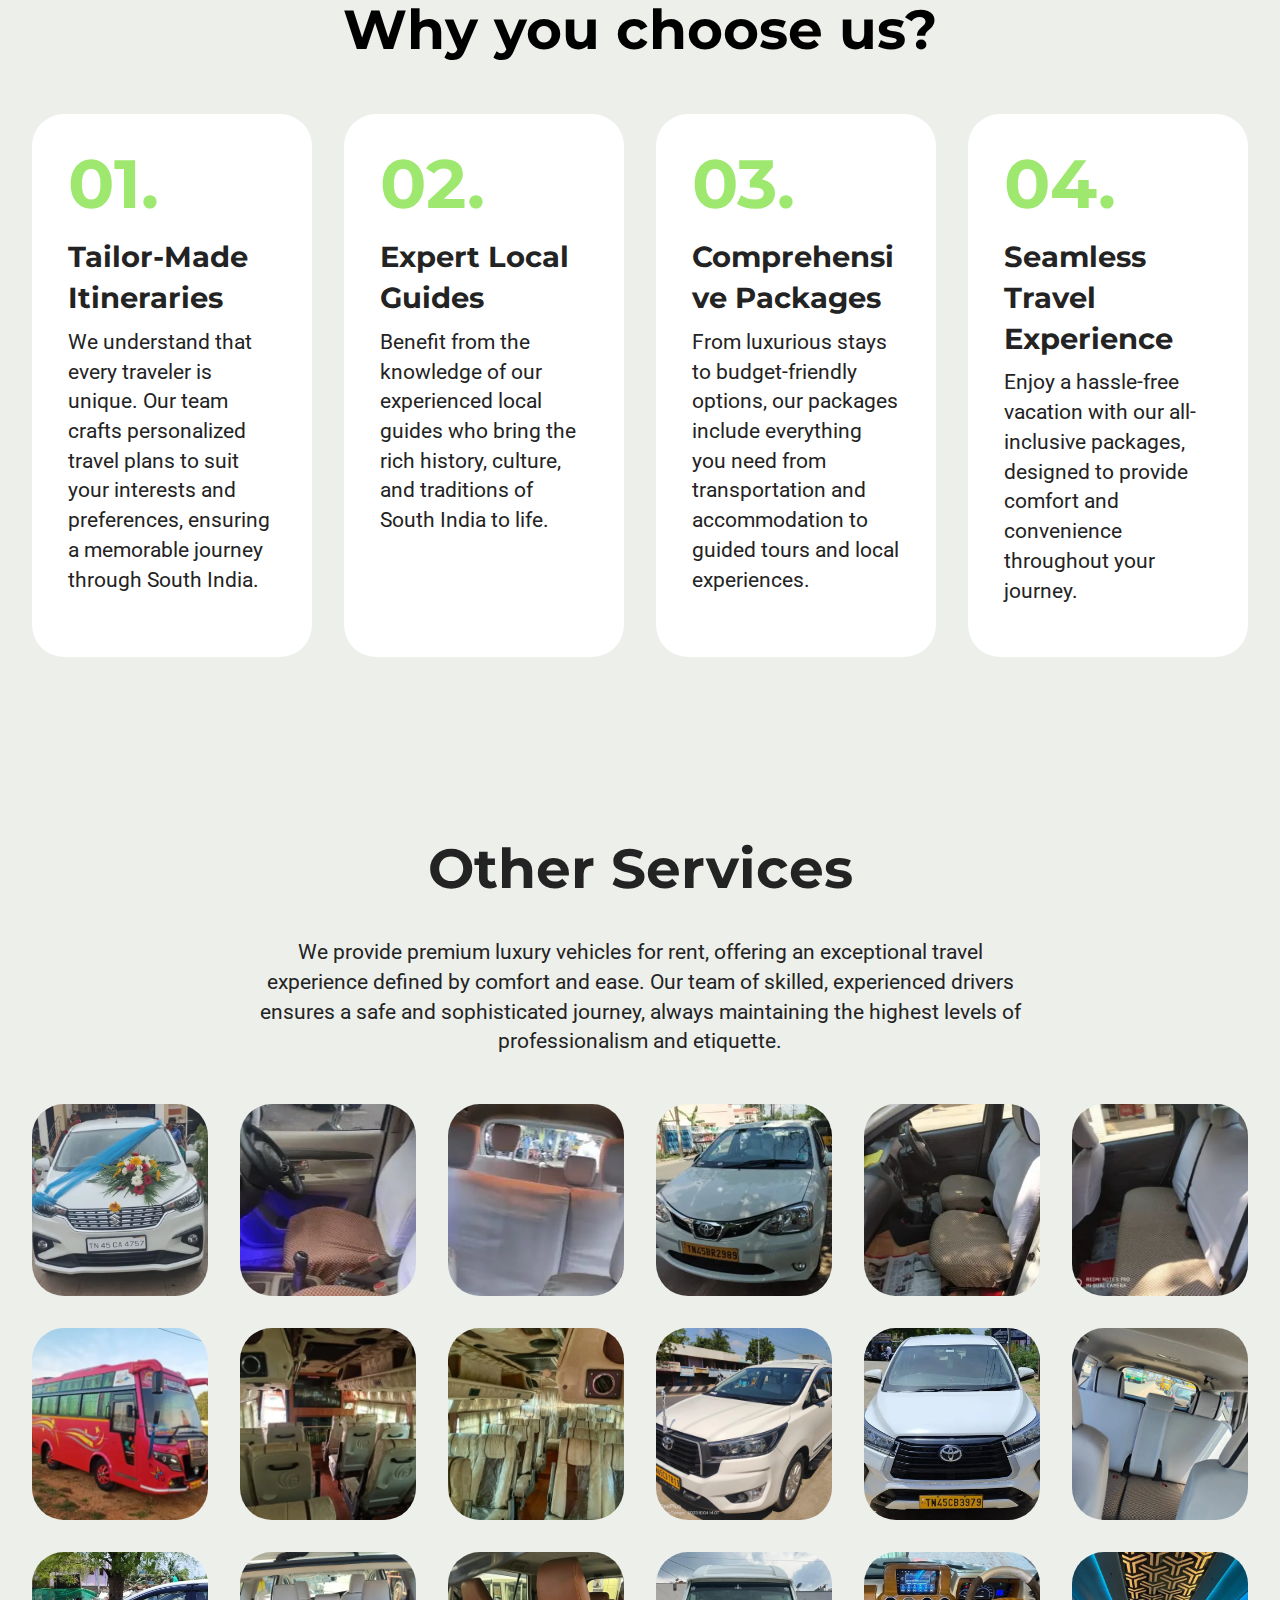
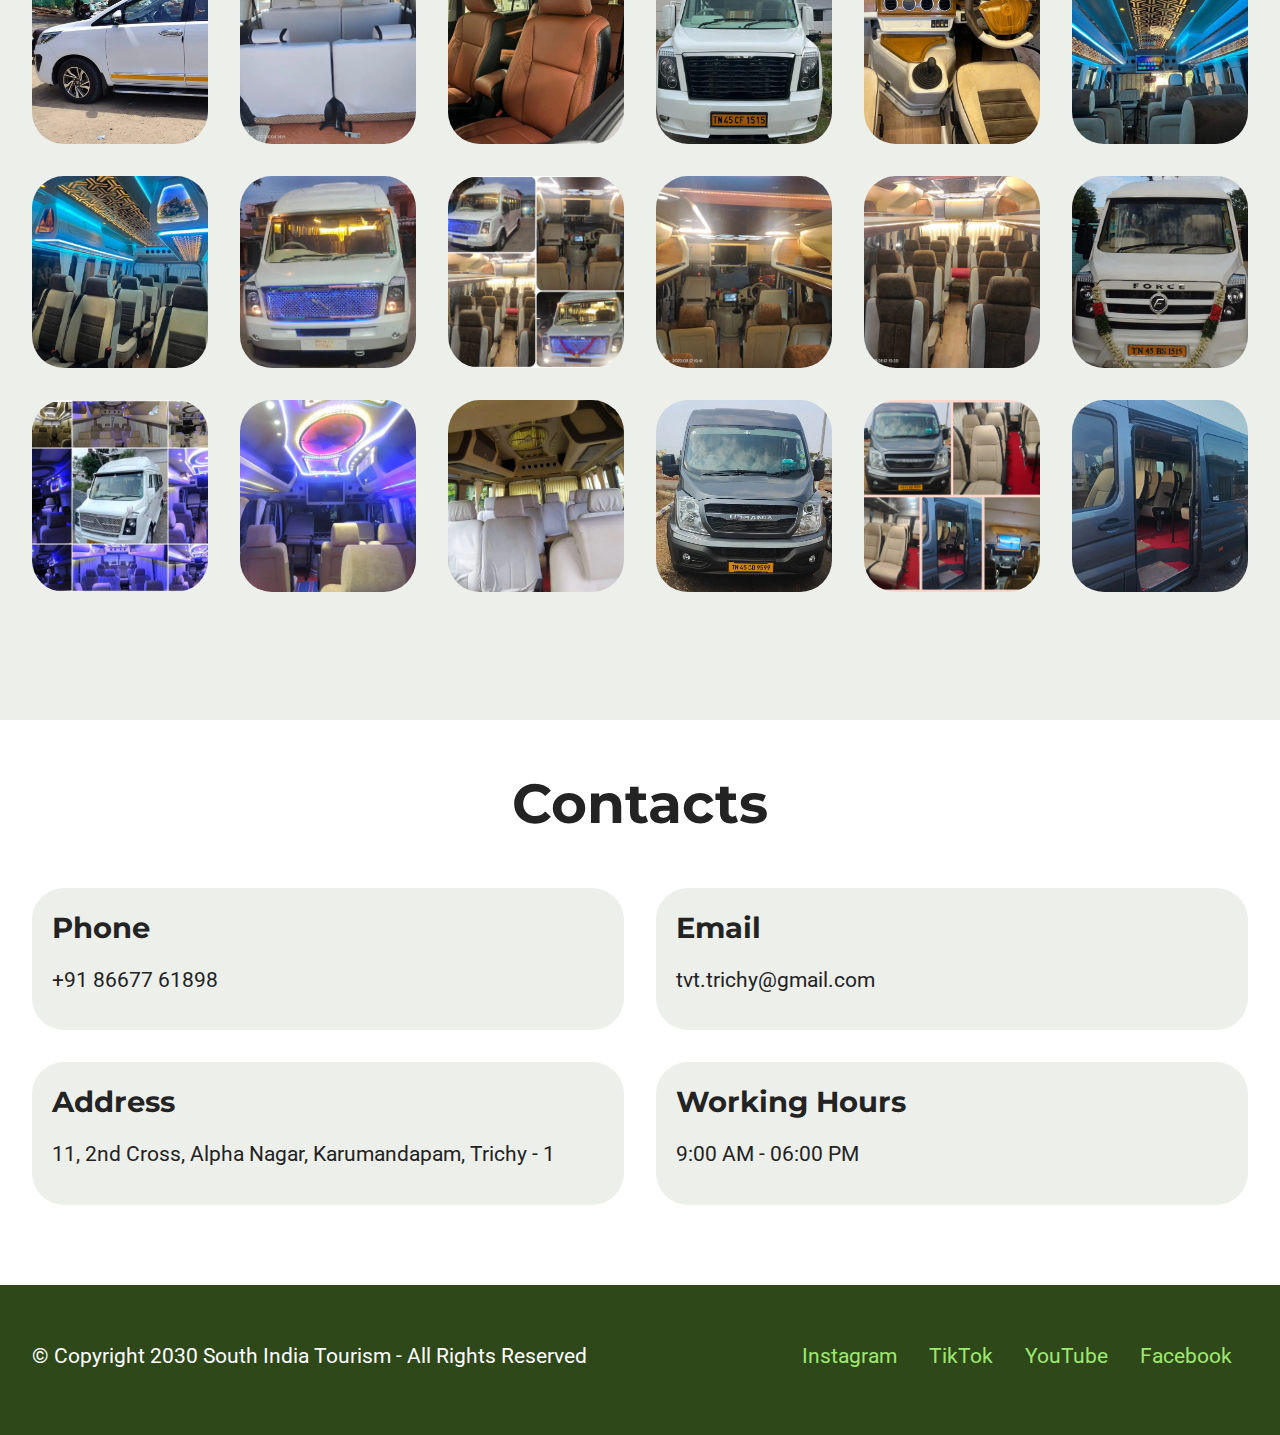
==== commit 72a70c57: "Added Other Services section,and whatsapp in footer" ====
--- a/index.html
+++ b/index.html
@@ -653,6 +653,1212 @@
 
     <section
       data-bs-version="5.1"
+      class="gallery1 mbr-gallery cid-urnh5wZCf1 pt-5"
+      id="gallery01-1k"
+    >
+      <div class="container-fluid">
+        <div class="row justify-content-center">
+          <div class="col-12 content-head">
+            <div class="mb-5">
+              <h3
+                class="mbr-section-title mbr-fonts-style align-center m-0 display-2"
+              >
+                <strong>Other Services</strong>
+              </h3>
+              <h4
+                class="mbr-section-subtitle mbr-fonts-style align-center mb-0 mt-4 display-7"
+              >
+                We provide premium luxury vehicles for rent, offering an
+                exceptional travel experience defined by comfort and ease. Our
+                team of skilled, experienced drivers ensures a safe and
+                sophisticated journey, always maintaining the highest levels of
+                professionalism and etiquette.
+              </h4>
+            </div>
+          </div>
+        </div>
+
+        <div class="row mbr-gallery">
+          <div class="col-12 col-md-4 col-lg-2 item gallery-image">
+            <div
+              class="item-wrapper mb-3"
+              data-toggle="modal"
+              data-bs-toggle="modal"
+              data-target="#urnrkuEgJk-modal"
+              data-bs-target="#urnrkuEgJk-modal"
+            >
+              <img
+                class="w-100"
+                src="assets/images/ertiga-ac-561x1247.webp"
+                alt="Ertiga Ac"
+                data-slide-to="0"
+                data-bs-slide-to="0"
+                data-target="#lb-urnrkuEgJk"
+                data-bs-target="#lb-urnrkuEgJk"
+              />
+              <div class="icon-wrapper">
+                <span
+                  class="mobi-mbri mobi-mbri-search mbr-iconfont mbr-iconfont-btn"
+                ></span>
+              </div>
+            </div>
+          </div>
+          <div class="col-12 col-md-4 col-lg-2 item gallery-image">
+            <div
+              class="item-wrapper mb-3"
+              data-toggle="modal"
+              data-bs-toggle="modal"
+              data-target="#urnrkuEgJk-modal"
+              data-bs-target="#urnrkuEgJk-modal"
+            >
+              <img
+                class="w-100"
+                src="assets/images/ertiga-ac-front-561x252.webp"
+                alt="Ertiga Ac"
+                data-slide-to="1"
+                data-bs-slide-to="1"
+                data-target="#lb-urnrkuEgJk"
+                data-bs-target="#lb-urnrkuEgJk"
+              />
+              <div class="icon-wrapper">
+                <span
+                  class="mobi-mbri mobi-mbri-search mbr-iconfont mbr-iconfont-btn"
+                ></span>
+              </div>
+            </div>
+          </div>
+          <div class="col-12 col-md-4 col-lg-2 item gallery-image">
+            <div
+              class="item-wrapper mb-3"
+              data-toggle="modal"
+              data-bs-toggle="modal"
+              data-target="#urnrkuEgJk-modal"
+              data-bs-target="#urnrkuEgJk-modal"
+            >
+              <img
+                class="w-100"
+                src="assets/images/ertiga-ac-seats-561x252.webp"
+                alt="Ertiga AC"
+                data-slide-to="2"
+                data-bs-slide-to="2"
+                data-target="#lb-urnrkuEgJk"
+                data-bs-target="#lb-urnrkuEgJk"
+              />
+              <div class="icon-wrapper">
+                <span
+                  class="mobi-mbri mobi-mbri-search mbr-iconfont mbr-iconfont-btn"
+                ></span>
+              </div>
+            </div>
+          </div>
+          <div class="col-12 col-md-4 col-lg-2 item gallery-image">
+            <div
+              class="item-wrapper mb-3"
+              data-toggle="modal"
+              data-bs-toggle="modal"
+              data-target="#urnrkuEgJk-modal"
+              data-bs-target="#urnrkuEgJk-modal"
+            >
+              <img
+                class="w-100"
+                src="assets/images/sedan-ac-etios-561x421.webp"
+                alt="Toyota Etios Ac"
+                data-slide-to="3"
+                data-bs-slide-to="3"
+                data-target="#lb-urnrkuEgJk"
+                data-bs-target="#lb-urnrkuEgJk"
+              />
+              <div class="icon-wrapper">
+                <span
+                  class="mobi-mbri mobi-mbri-search mbr-iconfont mbr-iconfont-btn"
+                ></span>
+              </div>
+            </div>
+          </div>
+          <div class="col-12 col-md-4 col-lg-2 item gallery-image">
+            <div
+              class="item-wrapper mb-3"
+              data-toggle="modal"
+              data-bs-toggle="modal"
+              data-target="#urnrkuEgJk-modal"
+              data-bs-target="#urnrkuEgJk-modal"
+            >
+              <img
+                class="w-100"
+                src="assets/images/sedan-ac-etios-front-561x421.webp"
+                alt="Toyota Etios Ac"
+                data-slide-to="4"
+                data-bs-slide-to="4"
+                data-target="#lb-urnrkuEgJk"
+                data-bs-target="#lb-urnrkuEgJk"
+              />
+              <div class="icon-wrapper">
+                <span
+                  class="mobi-mbri mobi-mbri-search mbr-iconfont mbr-iconfont-btn"
+                ></span>
+              </div>
+            </div>
+          </div>
+          <div class="col-12 col-md-4 col-lg-2 item gallery-image">
+            <div
+              class="item-wrapper mb-3"
+              data-toggle="modal"
+              data-bs-toggle="modal"
+              data-target="#urnrkuEgJk-modal"
+              data-bs-target="#urnrkuEgJk-modal"
+            >
+              <img
+                class="w-100"
+                src="assets/images/sedan-ac-etios-seats-561x421.webp"
+                alt="Toyota Etios Ac"
+                data-slide-to="5"
+                data-bs-slide-to="5"
+                data-target="#lb-urnrkuEgJk"
+                data-bs-target="#lb-urnrkuEgJk"
+              />
+              <div class="icon-wrapper">
+                <span
+                  class="mobi-mbri mobi-mbri-search mbr-iconfont mbr-iconfont-btn"
+                ></span>
+              </div>
+            </div>
+          </div>
+          <div class="col-12 col-md-4 col-lg-2 item gallery-image">
+            <div
+              class="item-wrapper mb-3"
+              data-toggle="modal"
+              data-bs-toggle="modal"
+              data-target="#urnrkuEgJk-modal"
+              data-bs-target="#urnrkuEgJk-modal"
+            >
+              <img
+                class="w-100"
+                src="assets/images/hi-tech-21seater-ac-non-ac-561x421.webp"
+                alt="Hi-Tech 21 Seater Ac and Non Ac"
+                data-slide-to="6"
+                data-bs-slide-to="6"
+                data-target="#lb-urnrkuEgJk"
+                data-bs-target="#lb-urnrkuEgJk"
+              />
+              <div class="icon-wrapper">
+                <span
+                  class="mobi-mbri mobi-mbri-search mbr-iconfont mbr-iconfont-btn"
+                ></span>
+              </div>
+            </div>
+          </div>
+          <div class="col-12 col-md-4 col-lg-2 item gallery-image">
+            <div
+              class="item-wrapper mb-3"
+              data-toggle="modal"
+              data-bs-toggle="modal"
+              data-target="#urnrkuEgJk-modal"
+              data-bs-target="#urnrkuEgJk-modal"
+            >
+              <img
+                class="w-100"
+                src="assets/images/hi-tech-21seater-ac-non-ac-seats-561x421.webp"
+                alt="Hi-Tech 21 Seater Ac and Non Ac"
+                data-slide-to="7"
+                data-bs-slide-to="7"
+                data-target="#lb-urnrkuEgJk"
+                data-bs-target="#lb-urnrkuEgJk"
+              />
+              <div class="icon-wrapper">
+                <span
+                  class="mobi-mbri mobi-mbri-search mbr-iconfont mbr-iconfont-btn"
+                ></span>
+              </div>
+            </div>
+          </div>
+          <div class="col-12 col-md-4 col-lg-2 item gallery-image">
+            <div
+              class="item-wrapper mb-3"
+              data-toggle="modal"
+              data-bs-toggle="modal"
+              data-target="#urnrkuEgJk-modal"
+              data-bs-target="#urnrkuEgJk-modal"
+            >
+              <img
+                class="w-100"
+                src="assets/images/hi-tech-21seater-ac-non-ac-seats2-1280x960.webp"
+                alt="Hi-Tech 21 Seater Ac and Non Ac"
+                data-slide-to="8"
+                data-bs-slide-to="8"
+                data-target="#lb-urnrkuEgJk"
+                data-bs-target="#lb-urnrkuEgJk"
+              />
+              <div class="icon-wrapper">
+                <span
+                  class="mobi-mbri mobi-mbri-search mbr-iconfont mbr-iconfont-btn"
+                ></span>
+              </div>
+            </div>
+          </div>
+          <div class="col-12 col-md-4 col-lg-2 item gallery-image">
+            <div
+              class="item-wrapper mb-3"
+              data-toggle="modal"
+              data-bs-toggle="modal"
+              data-target="#urnrkuEgJk-modal"
+              data-bs-target="#urnrkuEgJk-modal"
+            >
+              <img
+                class="w-100"
+                src="assets/images/toyota-innova-crysta-ac-1280x960.webp"
+                alt="Toyota Innova Crysta Ac"
+                data-slide-to="9"
+                data-bs-slide-to="9"
+                data-target="#lb-urnrkuEgJk"
+                data-bs-target="#lb-urnrkuEgJk"
+              />
+              <div class="icon-wrapper">
+                <span
+                  class="mobi-mbri mobi-mbri-search mbr-iconfont mbr-iconfont-btn"
+                ></span>
+              </div>
+            </div>
+          </div>
+          <div class="col-12 col-md-4 col-lg-2 item gallery-image">
+            <div
+              class="item-wrapper mb-3"
+              data-toggle="modal"
+              data-bs-toggle="modal"
+              data-target="#urnrkuEgJk-modal"
+              data-bs-target="#urnrkuEgJk-modal"
+            >
+              <img
+                class="w-100"
+                src="assets/images/toyota-innova-crysta-ac-front-720x1600.webp"
+                alt="Toyota Innova Crysta Ac"
+                data-slide-to="10"
+                data-bs-slide-to="10"
+                data-target="#lb-urnrkuEgJk"
+                data-bs-target="#lb-urnrkuEgJk"
+              />
+              <div class="icon-wrapper">
+                <span
+                  class="mobi-mbri mobi-mbri-search mbr-iconfont mbr-iconfont-btn"
+                ></span>
+              </div>
+            </div>
+          </div>
+          <div class="col-12 col-md-4 col-lg-2 item gallery-image">
+            <div
+              class="item-wrapper mb-3"
+              data-toggle="modal"
+              data-bs-toggle="modal"
+              data-target="#urnrkuEgJk-modal"
+              data-bs-target="#urnrkuEgJk-modal"
+            >
+              <img
+                class="w-100"
+                src="assets/images/toyota-innova-crysta-ac-seats2-960x1280.webp"
+                alt="Toyota Innova Crysta Ac"
+                data-slide-to="11"
+                data-bs-slide-to="11"
+                data-target="#lb-urnrkuEgJk"
+                data-bs-target="#lb-urnrkuEgJk"
+              />
+              <div class="icon-wrapper">
+                <span
+                  class="mobi-mbri mobi-mbri-search mbr-iconfont mbr-iconfont-btn"
+                ></span>
+              </div>
+            </div>
+          </div>
+          <div class="col-12 col-md-4 col-lg-2 item gallery-image">
+            <div
+              class="item-wrapper mb-3"
+              data-toggle="modal"
+              data-bs-toggle="modal"
+              data-target="#urnrkuEgJk-modal"
+              data-bs-target="#urnrkuEgJk-modal"
+            >
+              <img
+                class="w-100"
+                src="assets/images/toyota-innova-crysta-ac-side-1600x720.webp"
+                alt="Toyota Innova Crysta Ac"
+                data-slide-to="12"
+                data-bs-slide-to="12"
+                data-target="#lb-urnrkuEgJk"
+                data-bs-target="#lb-urnrkuEgJk"
+              />
+              <div class="icon-wrapper">
+                <span
+                  class="mobi-mbri mobi-mbri-search mbr-iconfont mbr-iconfont-btn"
+                ></span>
+              </div>
+            </div>
+          </div>
+          <div class="col-12 col-md-4 col-lg-2 item gallery-image">
+            <div
+              class="item-wrapper mb-3"
+              data-toggle="modal"
+              data-bs-toggle="modal"
+              data-target="#urnrkuEgJk-modal"
+              data-bs-target="#urnrkuEgJk-modal"
+            >
+              <img
+                class="w-100"
+                src="assets/images/toyota-innova-crysta-ac-seats3-1280x960.webp"
+                alt="Toyota Innova Crysta Ac"
+                data-slide-to="13"
+                data-bs-slide-to="13"
+                data-target="#lb-urnrkuEgJk"
+                data-bs-target="#lb-urnrkuEgJk"
+              />
+              <div class="icon-wrapper">
+                <span
+                  class="mobi-mbri mobi-mbri-search mbr-iconfont mbr-iconfont-btn"
+                ></span>
+              </div>
+            </div>
+          </div>
+          <div class="col-12 col-md-4 col-lg-2 item gallery-image">
+            <div
+              class="item-wrapper mb-3"
+              data-toggle="modal"
+              data-bs-toggle="modal"
+              data-target="#urnrkuEgJk-modal"
+              data-bs-target="#urnrkuEgJk-modal"
+            >
+              <img
+                class="w-100"
+                src="assets/images/toyota-innova-crysta-ac-seats1-960x1280.webp"
+                alt="Toyota Innova Crysta Ac"
+                data-slide-to="14"
+                data-bs-slide-to="14"
+                data-target="#lb-urnrkuEgJk"
+                data-bs-target="#lb-urnrkuEgJk"
+              />
+              <div class="icon-wrapper">
+                <span
+                  class="mobi-mbri mobi-mbri-search mbr-iconfont mbr-iconfont-btn"
+                ></span>
+              </div>
+            </div>
+          </div>
+          <div class="col-12 col-md-4 col-lg-2 item gallery-image">
+            <div
+              class="item-wrapper mb-3"
+              data-toggle="modal"
+              data-bs-toggle="modal"
+              data-target="#urnrkuEgJk-modal"
+              data-bs-target="#urnrkuEgJk-modal"
+            >
+              <img
+                class="w-100"
+                src="assets/images/force-traveller-ac-1200x1600.webp"
+                alt="Force Traveller Ac"
+                data-slide-to="15"
+                data-bs-slide-to="15"
+                data-target="#lb-urnrkuEgJk"
+                data-bs-target="#lb-urnrkuEgJk"
+              />
+              <div class="icon-wrapper">
+                <span
+                  class="mobi-mbri mobi-mbri-search mbr-iconfont mbr-iconfont-btn"
+                ></span>
+              </div>
+            </div>
+          </div>
+          <div class="col-12 col-md-4 col-lg-2 item gallery-image">
+            <div
+              class="item-wrapper mb-3"
+              data-toggle="modal"
+              data-bs-toggle="modal"
+              data-target="#urnrkuEgJk-modal"
+              data-bs-target="#urnrkuEgJk-modal"
+            >
+              <img
+                class="w-100"
+                src="assets/images/force-traveller-ac-control-1600x1200.webp"
+                alt="Force Traveller Ac"
+                data-slide-to="16"
+                data-bs-slide-to="16"
+                data-target="#lb-urnrkuEgJk"
+                data-bs-target="#lb-urnrkuEgJk"
+              />
+              <div class="icon-wrapper">
+                <span
+                  class="mobi-mbri mobi-mbri-search mbr-iconfont mbr-iconfont-btn"
+                ></span>
+              </div>
+            </div>
+          </div>
+          <div class="col-12 col-md-4 col-lg-2 item gallery-image">
+            <div
+              class="item-wrapper mb-3"
+              data-toggle="modal"
+              data-bs-toggle="modal"
+              data-target="#urnrkuEgJk-modal"
+              data-bs-target="#urnrkuEgJk-modal"
+            >
+              <img
+                class="w-100"
+                src="assets/images/force-traveller-ac-lights-1600x1200.webp"
+                alt="Force Traveller Ac"
+                data-slide-to="17"
+                data-bs-slide-to="17"
+                data-target="#lb-urnrkuEgJk"
+                data-bs-target="#lb-urnrkuEgJk"
+              />
+              <div class="icon-wrapper">
+                <span
+                  class="mobi-mbri mobi-mbri-search mbr-iconfont mbr-iconfont-btn"
+                ></span>
+              </div>
+            </div>
+          </div>
+          <div class="col-12 col-md-4 col-lg-2 item gallery-image">
+            <div
+              class="item-wrapper mb-3"
+              data-toggle="modal"
+              data-bs-toggle="modal"
+              data-target="#urnrkuEgJk-modal"
+              data-bs-target="#urnrkuEgJk-modal"
+            >
+              <img
+                class="w-100"
+                src="assets/images/force-traveller-ac-seats-1600x1200.webp"
+                alt="Force Traveller Ac"
+                data-slide-to="18"
+                data-bs-slide-to="18"
+                data-target="#lb-urnrkuEgJk"
+                data-bs-target="#lb-urnrkuEgJk"
+              />
+              <div class="icon-wrapper">
+                <span
+                  class="mobi-mbri mobi-mbri-search mbr-iconfont mbr-iconfont-btn"
+                ></span>
+              </div>
+            </div>
+          </div>
+          <div class="col-12 col-md-4 col-lg-2 item gallery-image">
+            <div
+              class="item-wrapper mb-3"
+              data-toggle="modal"
+              data-bs-toggle="modal"
+              data-target="#urnrkuEgJk-modal"
+              data-bs-target="#urnrkuEgJk-modal"
+            >
+              <img
+                class="w-100"
+                src="assets/images/force-traveller-18seater-ac-1200x1600.webp"
+                alt="Force Traveller 18 Seater Ac"
+                data-slide-to="19"
+                data-bs-slide-to="19"
+                data-target="#lb-urnrkuEgJk"
+                data-bs-target="#lb-urnrkuEgJk"
+              />
+              <div class="icon-wrapper">
+                <span
+                  class="mobi-mbri mobi-mbri-search mbr-iconfont mbr-iconfont-btn"
+                ></span>
+              </div>
+            </div>
+          </div>
+          <div class="col-12 col-md-4 col-lg-2 item gallery-image">
+            <div
+              class="item-wrapper mb-3"
+              data-toggle="modal"
+              data-bs-toggle="modal"
+              data-target="#urnrkuEgJk-modal"
+              data-bs-target="#urnrkuEgJk-modal"
+            >
+              <img
+                class="w-100"
+                src="assets/images/force-traveller-18seater-ac-collection-1599x1599.webp"
+                alt="Force Traveller 18 Seater Ac"
+                data-slide-to="20"
+                data-bs-slide-to="20"
+                data-target="#lb-urnrkuEgJk"
+                data-bs-target="#lb-urnrkuEgJk"
+              />
+              <div class="icon-wrapper">
+                <span
+                  class="mobi-mbri mobi-mbri-search mbr-iconfont mbr-iconfont-btn"
+                ></span>
+              </div>
+            </div>
+          </div>
+          <div class="col-12 col-md-4 col-lg-2 item gallery-image">
+            <div
+              class="item-wrapper mb-3"
+              data-toggle="modal"
+              data-bs-toggle="modal"
+              data-target="#urnrkuEgJk-modal"
+              data-bs-target="#urnrkuEgJk-modal"
+            >
+              <img
+                class="w-100"
+                src="assets/images/force-traveller-18seater-ac-lights-1280x960.webp"
+                alt="Force Traveller 18 Seater Ac"
+                data-slide-to="21"
+                data-bs-slide-to="21"
+                data-target="#lb-urnrkuEgJk"
+                data-bs-target="#lb-urnrkuEgJk"
+              />
+              <div class="icon-wrapper">
+                <span
+                  class="mobi-mbri mobi-mbri-search mbr-iconfont mbr-iconfont-btn"
+                ></span>
+              </div>
+            </div>
+          </div>
+          <div class="col-12 col-md-4 col-lg-2 item gallery-image">
+            <div
+              class="item-wrapper mb-3"
+              data-toggle="modal"
+              data-bs-toggle="modal"
+              data-target="#urnrkuEgJk-modal"
+              data-bs-target="#urnrkuEgJk-modal"
+            >
+              <img
+                class="w-100"
+                src="assets/images/force-traveller-18seater-ac-seats-1280x960.webp"
+                alt="Force Traveller 18 Seater Ac"
+                data-slide-to="22"
+                data-bs-slide-to="22"
+                data-target="#lb-urnrkuEgJk"
+                data-bs-target="#lb-urnrkuEgJk"
+              />
+              <div class="icon-wrapper">
+                <span
+                  class="mobi-mbri mobi-mbri-search mbr-iconfont mbr-iconfont-btn"
+                ></span>
+              </div>
+            </div>
+          </div>
+          <div class="col-12 col-md-4 col-lg-2 item gallery-image">
+            <div
+              class="item-wrapper mb-3"
+              data-toggle="modal"
+              data-bs-toggle="modal"
+              data-target="#urnrkuEgJk-modal"
+              data-bs-target="#urnrkuEgJk-modal"
+            >
+              <img
+                class="w-100"
+                src="assets/images/force-traveller-maharaja-ac-1116x1280.webp"
+                alt="Force Traveller Maharaja Ac"
+                data-slide-to="23"
+                data-bs-slide-to="23"
+                data-target="#lb-urnrkuEgJk"
+                data-bs-target="#lb-urnrkuEgJk"
+              />
+              <div class="icon-wrapper">
+                <span
+                  class="mobi-mbri mobi-mbri-search mbr-iconfont mbr-iconfont-btn"
+                ></span>
+              </div>
+            </div>
+          </div>
+          <div class="col-12 col-md-4 col-lg-2 item gallery-image">
+            <div
+              class="item-wrapper mb-3"
+              data-toggle="modal"
+              data-bs-toggle="modal"
+              data-target="#urnrkuEgJk-modal"
+              data-bs-target="#urnrkuEgJk-modal"
+            >
+              <img
+                class="w-100"
+                src="assets/images/force-traveller-maharaja-ac-collections-1080x1080.webp"
+                alt="Force Traveller Maharaja Ac"
+                data-slide-to="24"
+                data-bs-slide-to="24"
+                data-target="#lb-urnrkuEgJk"
+                data-bs-target="#lb-urnrkuEgJk"
+              />
+              <div class="icon-wrapper">
+                <span
+                  class="mobi-mbri mobi-mbri-search mbr-iconfont mbr-iconfont-btn"
+                ></span>
+              </div>
+            </div>
+          </div>
+          <div class="col-12 col-md-4 col-lg-2 item gallery-image">
+            <div
+              class="item-wrapper mb-3"
+              data-toggle="modal"
+              data-bs-toggle="modal"
+              data-target="#urnrkuEgJk-modal"
+              data-bs-target="#urnrkuEgJk-modal"
+            >
+              <img
+                class="w-100"
+                src="assets/images/force-traveller-maharaja-ac-lights-1280x960.webp"
+                alt="Force Traveller Maharaja Ac"
+                data-slide-to="25"
+                data-bs-slide-to="25"
+                data-target="#lb-urnrkuEgJk"
+                data-bs-target="#lb-urnrkuEgJk"
+              />
+              <div class="icon-wrapper">
+                <span
+                  class="mobi-mbri mobi-mbri-search mbr-iconfont mbr-iconfont-btn"
+                ></span>
+              </div>
+            </div>
+          </div>
+          <div class="col-12 col-md-4 col-lg-2 item gallery-image">
+            <div
+              class="item-wrapper mb-3"
+              data-toggle="modal"
+              data-bs-toggle="modal"
+              data-target="#urnrkuEgJk-modal"
+              data-bs-target="#urnrkuEgJk-modal"
+            >
+              <img
+                class="w-100"
+                src="assets/images/force-traveller-maharaja-ac-seats-1280x960.webp"
+                alt="Force Traveller Maharaja Ac"
+                data-slide-to="26"
+                data-bs-slide-to="26"
+                data-target="#lb-urnrkuEgJk"
+                data-bs-target="#lb-urnrkuEgJk"
+              />
+              <div class="icon-wrapper">
+                <span
+                  class="mobi-mbri mobi-mbri-search mbr-iconfont mbr-iconfont-btn"
+                ></span>
+              </div>
+            </div>
+          </div>
+          <div class="col-12 col-md-4 col-lg-2 item gallery-image">
+            <div
+              class="item-wrapper mb-3"
+              data-toggle="modal"
+              data-bs-toggle="modal"
+              data-target="#urnrkuEgJk-modal"
+              data-bs-target="#urnrkuEgJk-modal"
+            >
+              <img
+                class="w-100"
+                src="assets/images/force-urbania-ac-front-1200x1600.webp"
+                alt="Force Urbania Ac"
+                data-slide-to="27"
+                data-bs-slide-to="27"
+                data-target="#lb-urnrkuEgJk"
+                data-bs-target="#lb-urnrkuEgJk"
+              />
+              <div class="icon-wrapper">
+                <span
+                  class="mobi-mbri mobi-mbri-search mbr-iconfont mbr-iconfont-btn"
+                ></span>
+              </div>
+            </div>
+          </div>
+          <div class="col-12 col-md-4 col-lg-2 item gallery-image">
+            <div
+              class="item-wrapper mb-3"
+              data-toggle="modal"
+              data-bs-toggle="modal"
+              data-target="#urnrkuEgJk-modal"
+              data-bs-target="#urnrkuEgJk-modal"
+            >
+              <img
+                class="w-100"
+                src="assets/images/force-urbania-ac-1600x1600.webp"
+                alt="Force Urbania Ac"
+                data-slide-to="28"
+                data-bs-slide-to="28"
+                data-target="#lb-urnrkuEgJk"
+                data-bs-target="#lb-urnrkuEgJk"
+              />
+              <div class="icon-wrapper">
+                <span
+                  class="mobi-mbri mobi-mbri-search mbr-iconfont mbr-iconfont-btn"
+                ></span>
+              </div>
+            </div>
+          </div>
+          <div class="col-12 col-md-4 col-lg-2 item gallery-image">
+            <div
+              class="item-wrapper mb-3"
+              data-toggle="modal"
+              data-bs-toggle="modal"
+              data-target="#urnrkuEgJk-modal"
+              data-bs-target="#urnrkuEgJk-modal"
+            >
+              <img
+                class="w-100"
+                src="assets/images/force-urbania-ac-side-1600x1200.webp"
+                alt="Force Urbania Ac"
+                data-slide-to="29"
+                data-bs-slide-to="29"
+                data-target="#lb-urnrkuEgJk"
+                data-bs-target="#lb-urnrkuEgJk"
+              />
+              <div class="icon-wrapper">
+                <span
+                  class="mobi-mbri mobi-mbri-search mbr-iconfont mbr-iconfont-btn"
+                ></span>
+              </div>
+            </div>
+          </div>
+        </div>
+
+        <div
+          class="modal mbr-slider"
+          tabindex="-1"
+          role="dialog"
+          aria-hidden="true"
+          id="urnrkuEgJk-modal"
+        >
+          <div class="modal-dialog" role="document">
+            <div class="modal-content">
+              <div class="modal-body">
+                <div
+                  class="carousel slide"
+                  data-pause="false"
+                  data-bs-pause="false"
+                  id="lb-urnrkuEgJk"
+                  data-interval="5000"
+                  data-bs-interval="5000"
+                >
+                  <div class="carousel-inner">
+                    <div class="carousel-item active">
+                      <img
+                        class="d-block w-100"
+                        src="assets/images/ertiga-ac-561x1247.webp"
+                        alt="Mobirise Website Builder"
+                      />
+                    </div>
+                    <div class="carousel-item">
+                      <img
+                        class="d-block w-100"
+                        src="assets/images/ertiga-ac-front-561x252.webp"
+                        alt="Mobirise Website Builder"
+                      />
+                    </div>
+                    <div class="carousel-item">
+                      <img
+                        class="d-block w-100"
+                        src="assets/images/ertiga-ac-seats-561x252.webp"
+                        alt="Mobirise Website Builder"
+                      />
+                    </div>
+                    <div class="carousel-item">
+                      <img
+                        class="d-block w-100"
+                        src="assets/images/sedan-ac-etios-561x421.webp"
+                        alt="Mobirise Website Builder"
+                      />
+                    </div>
+                    <div class="carousel-item">
+                      <img
+                        class="d-block w-100"
+                        src="assets/images/sedan-ac-etios-front-561x421.webp"
+                        alt="Mobirise Website Builder"
+                      />
+                    </div>
+                    <div class="carousel-item">
+                      <img
+                        class="d-block w-100"
+                        src="assets/images/sedan-ac-etios-seats-561x421.webp"
+                        alt="Mobirise Website Builder"
+                      />
+                    </div>
+                    <div class="carousel-item">
+                      <img
+                        class="d-block w-100"
+                        src="assets/images/hi-tech-21seater-ac-non-ac-561x421.webp"
+                        alt="Mobirise Website Builder"
+                      />
+                    </div>
+                    <div class="carousel-item">
+                      <img
+                        class="d-block w-100"
+                        src="assets/images/hi-tech-21seater-ac-non-ac-seats-561x421.webp"
+                        alt="Mobirise Website Builder"
+                      />
+                    </div>
+                    <div class="carousel-item">
+                      <img
+                        class="d-block w-100"
+                        src="assets/images/hi-tech-21seater-ac-non-ac-seats2-1280x960.webp"
+                        alt="Mobirise Website Builder"
+                      />
+                    </div>
+                    <div class="carousel-item">
+                      <img
+                        class="d-block w-100"
+                        src="assets/images/toyota-innova-crysta-ac-1280x960.webp"
+                        alt="Mobirise Website Builder"
+                      />
+                    </div>
+                    <div class="carousel-item">
+                      <img
+                        class="d-block w-100"
+                        src="assets/images/toyota-innova-crysta-ac-front-720x1600.webp"
+                        alt="Mobirise Website Builder"
+                      />
+                    </div>
+                    <div class="carousel-item">
+                      <img
+                        class="d-block w-100"
+                        src="assets/images/toyota-innova-crysta-ac-seats2-960x1280.webp"
+                        alt="Mobirise Website Builder"
+                      />
+                    </div>
+                    <div class="carousel-item">
+                      <img
+                        class="d-block w-100"
+                        src="assets/images/toyota-innova-crysta-ac-side-1600x720.webp"
+                        alt="Mobirise Website Builder"
+                      />
+                    </div>
+                    <div class="carousel-item">
+                      <img
+                        class="d-block w-100"
+                        src="assets/images/toyota-innova-crysta-ac-seats3-1280x960.webp"
+                        alt="Mobirise Website Builder"
+                      />
+                    </div>
+                    <div class="carousel-item">
+                      <img
+                        class="d-block w-100"
+                        src="assets/images/toyota-innova-crysta-ac-seats1-960x1280.webp"
+                        alt="Mobirise Website Builder"
+                      />
+                    </div>
+                    <div class="carousel-item">
+                      <img
+                        class="d-block w-100"
+                        src="assets/images/force-traveller-ac-1200x1600.webp"
+                        alt="Mobirise Website Builder"
+                      />
+                    </div>
+                    <div class="carousel-item">
+                      <img
+                        class="d-block w-100"
+                        src="assets/images/force-traveller-ac-control-1600x1200.webp"
+                        alt="Mobirise Website Builder"
+                      />
+                    </div>
+                    <div class="carousel-item">
+                      <img
+                        class="d-block w-100"
+                        src="assets/images/force-traveller-ac-lights-1600x1200.webp"
+                        alt="Mobirise Website Builder"
+                      />
+                    </div>
+                    <div class="carousel-item">
+                      <img
+                        class="d-block w-100"
+                        src="assets/images/force-traveller-ac-seats-1600x1200.webp"
+                        alt="Mobirise Website Builder"
+                      />
+                    </div>
+                    <div class="carousel-item">
+                      <img
+                        class="d-block w-100"
+                        src="assets/images/force-traveller-18seater-ac-1200x1600.webp"
+                        alt="Mobirise Website Builder"
+                      />
+                    </div>
+                    <div class="carousel-item">
+                      <img
+                        class="d-block w-100"
+                        src="assets/images/force-traveller-18seater-ac-collection-1599x1599.webp"
+                        alt="Mobirise Website Builder"
+                      />
+                    </div>
+                    <div class="carousel-item">
+                      <img
+                        class="d-block w-100"
+                        src="assets/images/force-traveller-18seater-ac-lights-1280x960.webp"
+                        alt="Mobirise Website Builder"
+                      />
+                    </div>
+                    <div class="carousel-item">
+                      <img
+                        class="d-block w-100"
+                        src="assets/images/force-traveller-18seater-ac-seats-1280x960.webp"
+                        alt="Mobirise Website Builder"
+                      />
+                    </div>
+                    <div class="carousel-item">
+                      <img
+                        class="d-block w-100"
+                        src="assets/images/force-traveller-maharaja-ac-1116x1280.webp"
+                        alt="Mobirise Website Builder"
+                      />
+                    </div>
+                    <div class="carousel-item">
+                      <img
+                        class="d-block w-100"
+                        src="assets/images/force-traveller-maharaja-ac-collections-1080x1080.webp"
+                        alt="Mobirise Website Builder"
+                      />
+                    </div>
+                    <div class="carousel-item">
+                      <img
+                        class="d-block w-100"
+                        src="assets/images/force-traveller-maharaja-ac-lights-1280x960.webp"
+                        alt="Mobirise Website Builder"
+                      />
+                    </div>
+                    <div class="carousel-item">
+                      <img
+                        class="d-block w-100"
+                        src="assets/images/force-traveller-maharaja-ac-seats-1280x960.webp"
+                        alt="Mobirise Website Builder"
+                      />
+                    </div>
+                    <div class="carousel-item">
+                      <img
+                        class="d-block w-100"
+                        src="assets/images/force-urbania-ac-front-1200x1600.webp"
+                        alt="Mobirise Website Builder"
+                      />
+                    </div>
+                    <div class="carousel-item">
+                      <img
+                        class="d-block w-100"
+                        src="assets/images/force-urbania-ac-1600x1600.webp"
+                        alt="Mobirise Website Builder"
+                      />
+                    </div>
+                    <div class="carousel-item">
+                      <img
+                        class="d-block w-100"
+                        src="assets/images/force-urbania-ac-side-1600x1200.webp"
+                        alt="Mobirise Website Builder"
+                      />
+                    </div>
+                  </div>
+                  <ol class="carousel-indicators">
+                    <li
+                      data-slide-to="0"
+                      data-bs-slide-to="0"
+                      class="active"
+                      data-target="#lb-urnrkuEgJk"
+                      data-bs-target="#lb-urnrkuEgJk"
+                    ></li>
+                    <li
+                      data-slide-to="1"
+                      data-bs-slide-to="1"
+                      data-target="#lb-urnrkuEgJk"
+                      data-bs-target="#lb-urnrkuEgJk"
+                    ></li>
+                    <li
+                      data-slide-to="2"
+                      data-bs-slide-to="2"
+                      data-target="#lb-urnrkuEgJk"
+                      data-bs-target="#lb-urnrkuEgJk"
+                    ></li>
+                    <li
+                      data-slide-to="3"
+                      data-bs-slide-to="3"
+                      data-target="#lb-urnrkuEgJk"
+                      data-bs-target="#lb-urnrkuEgJk"
+                    ></li>
+                    <li
+                      data-slide-to="4"
+                      data-bs-slide-to="4"
+                      data-target="#lb-urnrkuEgJk"
+                      data-bs-target="#lb-urnrkuEgJk"
+                    ></li>
+                    <li
+                      data-slide-to="5"
+                      data-bs-slide-to="5"
+                      data-target="#lb-urnrkuEgJk"
+                      data-bs-target="#lb-urnrkuEgJk"
+                    ></li>
+                    <li
+                      data-slide-to="6"
+                      data-bs-slide-to="6"
+                      data-target="#lb-urnrkuEgJk"
+                      data-bs-target="#lb-urnrkuEgJk"
+                    ></li>
+                    <li
+                      data-slide-to="7"
+                      data-bs-slide-to="7"
+                      data-target="#lb-urnrkuEgJk"
+                      data-bs-target="#lb-urnrkuEgJk"
+                    ></li>
+                    <li
+                      data-slide-to="8"
+                      data-bs-slide-to="8"
+                      data-target="#lb-urnrkuEgJk"
+                      data-bs-target="#lb-urnrkuEgJk"
+                    ></li>
+                    <li
+                      data-slide-to="9"
+                      data-bs-slide-to="9"
+                      data-target="#lb-urnrkuEgJk"
+                      data-bs-target="#lb-urnrkuEgJk"
+                    ></li>
+                    <li
+                      data-slide-to="10"
+                      data-bs-slide-to="10"
+                      data-target="#lb-urnrkuEgJk"
+                      data-bs-target="#lb-urnrkuEgJk"
+                    ></li>
+                    <li
+                      data-slide-to="11"
+                      data-bs-slide-to="11"
+                      data-target="#lb-urnrkuEgJk"
+                      data-bs-target="#lb-urnrkuEgJk"
+                    ></li>
+                    <li
+                      data-slide-to="12"
+                      data-bs-slide-to="12"
+                      data-target="#lb-urnrkuEgJk"
+                      data-bs-target="#lb-urnrkuEgJk"
+                    ></li>
+                    <li
+                      data-slide-to="13"
+                      data-bs-slide-to="13"
+                      data-target="#lb-urnrkuEgJk"
+                      data-bs-target="#lb-urnrkuEgJk"
+                    ></li>
+                    <li
+                      data-slide-to="14"
+                      data-bs-slide-to="14"
+                      data-target="#lb-urnrkuEgJk"
+                      data-bs-target="#lb-urnrkuEgJk"
+                    ></li>
+                    <li
+                      data-slide-to="15"
+                      data-bs-slide-to="15"
+                      data-target="#lb-urnrkuEgJk"
+                      data-bs-target="#lb-urnrkuEgJk"
+                    ></li>
+                    <li
+                      data-slide-to="16"
+                      data-bs-slide-to="16"
+                      data-target="#lb-urnrkuEgJk"
+                      data-bs-target="#lb-urnrkuEgJk"
+                    ></li>
+                    <li
+                      data-slide-to="17"
+                      data-bs-slide-to="17"
+                      data-target="#lb-urnrkuEgJk"
+                      data-bs-target="#lb-urnrkuEgJk"
+                    ></li>
+                    <li
+                      data-slide-to="18"
+                      data-bs-slide-to="18"
+                      data-target="#lb-urnrkuEgJk"
+                      data-bs-target="#lb-urnrkuEgJk"
+                    ></li>
+                    <li
+                      data-slide-to="19"
+                      data-bs-slide-to="19"
+                      data-target="#lb-urnrkuEgJk"
+                      data-bs-target="#lb-urnrkuEgJk"
+                    ></li>
+                    <li
+                      data-slide-to="20"
+                      data-bs-slide-to="20"
+                      data-target="#lb-urnrkuEgJk"
+                      data-bs-target="#lb-urnrkuEgJk"
+                    ></li>
+                    <li
+                      data-slide-to="21"
+                      data-bs-slide-to="21"
+                      data-target="#lb-urnrkuEgJk"
+                      data-bs-target="#lb-urnrkuEgJk"
+                    ></li>
+                    <li
+                      data-slide-to="22"
+                      data-bs-slide-to="22"
+                      data-target="#lb-urnrkuEgJk"
+                      data-bs-target="#lb-urnrkuEgJk"
+                    ></li>
+                    <li
+                      data-slide-to="23"
+                      data-bs-slide-to="23"
+                      data-target="#lb-urnrkuEgJk"
+                      data-bs-target="#lb-urnrkuEgJk"
+                    ></li>
+                    <li
+                      data-slide-to="24"
+                      data-bs-slide-to="24"
+                      data-target="#lb-urnrkuEgJk"
+                      data-bs-target="#lb-urnrkuEgJk"
+                    ></li>
+                    <li
+                      data-slide-to="25"
+                      data-bs-slide-to="25"
+                      data-target="#lb-urnrkuEgJk"
+                      data-bs-target="#lb-urnrkuEgJk"
+                    ></li>
+                    <li
+                      data-slide-to="26"
+                      data-bs-slide-to="26"
+                      data-target="#lb-urnrkuEgJk"
+                      data-bs-target="#lb-urnrkuEgJk"
+                    ></li>
+                    <li
+                      data-slide-to="27"
+                      data-bs-slide-to="27"
+                      data-target="#lb-urnrkuEgJk"
+                      data-bs-target="#lb-urnrkuEgJk"
+                    ></li>
+                    <li
+                      data-slide-to="28"
+                      data-bs-slide-to="28"
+                      data-target="#lb-urnrkuEgJk"
+                      data-bs-target="#lb-urnrkuEgJk"
+                    ></li>
+                    <li
+                      data-slide-to="29"
+                      data-bs-slide-to="29"
+                      data-target="#lb-urnrkuEgJk"
+                      data-bs-target="#lb-urnrkuEgJk"
+                    ></li>
+                  </ol>
+                  <a
+                    role="button"
+                    href=""
+                    class="close"
+                    data-dismiss="modal"
+                    data-bs-dismiss="modal"
+                    aria-label="Close"
+                  >
+                  </a>
+                  <a
+                    class="carousel-control-prev carousel-control"
+                    role="button"
+                    data-slide="prev"
+                    data-bs-slide="prev"
+                    href="#lb-urnrkuEgJk"
+                  >
+                    <span
+                      class="mobi-mbri mobi-mbri-arrow-prev"
+                      aria-hidden="true"
+                    ></span>
+                    <span class="sr-only visually-hidden">Previous</span>
+                  </a>
+                  <a
+                    class="carousel-control-next carousel-control"
+                    role="button"
+                    data-slide="next"
+                    data-bs-slide="next"
+                    href="#lb-urnrkuEgJk"
+                  >
+                    <span
+                      class="mobi-mbri mobi-mbri-arrow-next"
+                      aria-hidden="true"
+                    ></span>
+                    <span class="sr-only visually-hidden">Next</span>
+                  </a>
+                </div>
+              </div>
+            </div>
+          </div>
+        </div>
+      </div>
+    </section>
+
+    <section
+      data-bs-version="5.1"
       class="contacts01 cid-ulDOh5fyti"
       id="contacts01-5"
     >
--- a/assets/mobirise/css/mbr-additional.css
+++ b/assets/mobirise/css/mbr-additional.css
@@ -53,7 +53,7 @@
 }
 .display-7 {
   font-family: "Roboto", sans-serif;
-  font-size: 1rem;
+  font-size: 1.4rem;
   line-height: 1.3;
 }
 .display-7 > .mbr-iconfont {
@@ -86,6 +86,7 @@
   }
   .display-4 {
     font-size: 1.12rem;
+    font-size: calc(1.14rem + (1.4 - 1.14) * ((100vw - 20rem) / (48 - 20)));
     line-height: calc(
       1.4 * (1.14rem + (1.4 - 1.14) * ((100vw - 20rem) / (48 - 20)))
     );
@@ -99,6 +100,7 @@
   }
   .display-7 {
     font-size: 1.12rem;
+    font-size: calc(1.14rem + (1.4 - 1.14) * ((100vw - 20rem) / (48 - 20)));
     line-height: calc(
       1.4 * (1.14rem + (1.4 - 1.14) * ((100vw - 20rem) / (48 - 20)))
     );
@@ -1740,6 +1742,267 @@
 .cid-ulDLVkNaGm .card-title {
   text-align: left;
 }
+.cid-urnh5wZCf1 {
+  padding-top: 6rem;
+  padding-bottom: 6rem;
+  background-color: #edefeb;
+}
+.cid-urnh5wZCf1 .item {
+  margin-bottom: 2rem;
+}
+@media (max-width: 767px) {
+  .cid-urnh5wZCf1 .item {
+    margin-bottom: 1rem;
+  }
+}
+.cid-urnh5wZCf1 .item-wrapper {
+  height: 100%;
+  position: relative;
+}
+.cid-urnh5wZCf1 .item-wrapper img {
+  height: 100%;
+  object-fit: cover;
+}
+.cid-urnh5wZCf1 .item-wrapper .icon-wrapper {
+  pointer-events: none;
+  position: absolute;
+  width: 60px;
+  height: 60px;
+  font-size: 22px;
+  left: 50%;
+  top: 50%;
+  display: flex;
+  align-items: center;
+  justify-content: center;
+  border: 2px solid transparent;
+  border-radius: 50%;
+  opacity: 0;
+  color: #464845 !important;
+  transform: translateX(-50%) translateY(-50%);
+  background-color: #edefea !important;
+  transition: 0.2s;
+}
+.cid-urnh5wZCf1 .item-wrapper:hover .icon-wrapper {
+  opacity: 1;
+}
+.cid-urnh5wZCf1 .carousel-control,
+.cid-urnh5wZCf1 .close {
+  background: #1b1b1b;
+}
+.cid-urnh5wZCf1 .carousel-control-prev {
+  margin-left: 2.5rem;
+}
+.cid-urnh5wZCf1 .carousel-control-prev span {
+  margin-right: 5px;
+}
+.cid-urnh5wZCf1 .carousel-control-next {
+  margin-right: 2.5rem;
+}
+.cid-urnh5wZCf1 .carousel-control-next span {
+  margin-left: 5px;
+}
+.cid-urnh5wZCf1 .close {
+  position: fixed;
+  opacity: 0.5;
+  font-size: 22px;
+  font-weight: 300;
+  width: 60px;
+  height: 60px;
+  border-radius: 50%;
+  color: #fff;
+  top: 2.5rem;
+  right: 2.5rem;
+  border: 2px solid #fff;
+  text-shadow: none;
+  z-index: 5;
+  transition: opacity 0.3s ease;
+  font-family: "Moririse2";
+  align-items: center;
+  justify-content: center;
+  display: flex;
+}
+.cid-urnh5wZCf1 .close::before {
+  content: "\e91a";
+}
+.cid-urnh5wZCf1 .close:hover {
+  opacity: 1;
+  background: #000;
+  color: #fff;
+}
+.cid-urnh5wZCf1 .carousel-control {
+  display: flex;
+  top: 50%;
+  width: 60px;
+  height: 60px;
+  margin-top: -1.5rem;
+  font-size: 22px;
+  background-color: rgba(0, 0, 0, 0.5);
+  border: 2px solid #fff;
+  border-radius: 50%;
+  transition: all 0.3s;
+}
+.cid-urnh5wZCf1 .carousel-control.carousel-control-prev {
+  left: 0;
+  margin-left: 2.5rem;
+}
+.cid-urnh5wZCf1 .carousel-control.carousel-control-next {
+  right: 0;
+  margin-right: 2.5rem;
+}
+@media (max-width: 767px) {
+  .cid-urnh5wZCf1 .carousel-control {
+    top: auto;
+    bottom: 1rem;
+  }
+}
+.cid-urnh5wZCf1 .carousel-indicators {
+  position: absolute;
+  bottom: 0;
+  margin-bottom: 3px;
+}
+.cid-urnh5wZCf1 .carousel-indicators li {
+  max-width: 15px;
+  height: 15px;
+  width: 15px;
+  max-height: 15px;
+  margin: 3px;
+  background-color: rgba(0, 0, 0, 0.5);
+  border: 2px solid #fff;
+  border-radius: 50%;
+  opacity: 0.5;
+  transition: all 0.3s;
+}
+.cid-urnh5wZCf1 .carousel-indicators li.active,
+.cid-urnh5wZCf1 .carousel-indicators li:hover {
+  opacity: 0.9;
+}
+.cid-urnh5wZCf1 .carousel-indicators li::after,
+.cid-urnh5wZCf1 .carousel-indicators li::before {
+  content: none;
+}
+.cid-urnh5wZCf1 .carousel-indicators.ie-fix {
+  left: 50%;
+  display: block;
+  width: 60%;
+  margin-left: -30%;
+  text-align: center;
+}
+@media (max-width: 768px) {
+  .cid-urnh5wZCf1 .carousel-indicators {
+    display: none !important;
+  }
+}
+@media (max-width: 991px) {
+  .cid-urnh5wZCf1 .carousel-indicators {
+    margin-bottom: 3.625rem !important;
+    padding-left: 2.5rem;
+    padding-right: 2.5rem;
+  }
+}
+@media (max-width: 767px) {
+  .cid-urnh5wZCf1 .carousel-indicators {
+    display: none;
+  }
+}
+.cid-urnh5wZCf1 .carousel-inner {
+  display: flex;
+  align-items: center;
+}
+.cid-urnh5wZCf1 .carousel-inner > .active {
+  display: block;
+}
+.cid-urnh5wZCf1 .carousel-control.left {
+  left: 0;
+  margin-left: 2.5rem;
+}
+.cid-urnh5wZCf1 .carousel-control.right {
+  right: 0;
+  margin-right: 2.5rem;
+}
+.cid-urnh5wZCf1 .carousel-control:hover {
+  background: #1b1b1b;
+  color: #fff;
+  opacity: 1;
+}
+@media (max-width: 768px) {
+  .cid-urnh5wZCf1 .carousel-control,
+  .cid-urnh5wZCf1 .carousel-indicators,
+  .cid-urnh5wZCf1 .modal .close {
+    position: fixed;
+  }
+}
+@media (max-width: 767px) {
+  .cid-urnh5wZCf1 .mbr-slider .carousel-control {
+    top: auto;
+    bottom: 20px;
+  }
+  .cid-urnh5wZCf1 .mbr-slider > .container .carousel-control {
+    margin-bottom: 0;
+  }
+}
+.cid-urnh5wZCf1 .carousel-indicators .active,
+.cid-urnh5wZCf1 .carousel-indicators li {
+  width: 7px;
+  height: 7px;
+  margin: 3px;
+  background: #000000;
+  opacity: 0.5;
+  border: 4px solid #000000;
+}
+.cid-urnh5wZCf1 .carousel-indicators .active {
+  background: #fff;
+}
+.cid-urnh5wZCf1 .carousel-indicators li {
+  max-width: 15px;
+  max-height: 15px;
+  border-radius: 50%;
+}
+.cid-urnh5wZCf1 .modal {
+  padding-left: 0 !important;
+  position: fixed;
+  overflow: hidden;
+  padding-right: 0 !important;
+}
+.cid-urnh5wZCf1 .modal-dialog {
+  margin: 0 auto;
+  max-width: 100%;
+  padding-left: 1rem;
+  padding-right: 1rem;
+}
+.cid-urnh5wZCf1 .modal-content {
+  border-radius: 0;
+  border: none;
+  background: transparent;
+}
+.cid-urnh5wZCf1 .modal-body {
+  padding: 0;
+  display: flex;
+  align-items: center;
+}
+.cid-urnh5wZCf1 .modal-body img {
+  width: 100%;
+  object-fit: contain;
+  max-height: calc(100vh - 1.75rem);
+}
+.cid-urnh5wZCf1 .carousel {
+  width: 100%;
+}
+.cid-urnh5wZCf1 .modal-backdrop.in {
+  opacity: 0.8;
+}
+.cid-urnh5wZCf1 .modal.fade .modal-dialog {
+  transition: margin-top 0.3s ease-out;
+}
+.cid-urnh5wZCf1 .modal.fade .modal-dialog,
+.cid-urnh5wZCf1 .modal.in .modal-dialog {
+  transform: none;
+}
+.cid-urnh5wZCf1 .mbr-gallery .item-wrapper {
+  cursor: pointer;
+}
+.cid-urnh5wZCf1 .content-head {
+  max-width: 800px;
+}
 .cid-ulDOh5fyti {
   padding-top: 3rem;
   padding-bottom: 3rem;
@@ -7177,7 +7440,7 @@
 }
 @media (min-width: 992px) and (max-width: 1200px) {
   .cid-uoPhBK07Dj .item .item-wrapper {
-    padding: 1.25rem;
+    padding: 2rem 1.5rem;
   }
 }
 @media (max-width: 767px) {
--- a/assets/mobirise/css/mbr-additional.css
+++ b/assets/mobirise/css/mbr-additional.css
@@ -53,7 +53,7 @@
 }
 .display-7 {
   font-family: "Roboto", sans-serif;
-  font-size: 1rem;
+  font-size: 1.4rem;
   line-height: 1.3;
 }
 .display-7 > .mbr-iconfont {
@@ -86,6 +86,7 @@
   }
   .display-4 {
     font-size: 1.12rem;
+    font-size: calc(1.14rem + (1.4 - 1.14) * ((100vw - 20rem) / (48 - 20)));
     line-height: calc(
       1.4 * (1.14rem + (1.4 - 1.14) * ((100vw - 20rem) / (48 - 20)))
     );
@@ -99,6 +100,7 @@
   }
   .display-7 {
     font-size: 1.12rem;
+    font-size: calc(1.14rem + (1.4 - 1.14) * ((100vw - 20rem) / (48 - 20)));
     line-height: calc(
       1.4 * (1.14rem + (1.4 - 1.14) * ((100vw - 20rem) / (48 - 20)))
     );
@@ -1740,6 +1742,267 @@
 .cid-ulDLVkNaGm .card-title {
   text-align: left;
 }
+.cid-urnh5wZCf1 {
+  padding-top: 6rem;
+  padding-bottom: 6rem;
+  background-color: #edefeb;
+}
+.cid-urnh5wZCf1 .item {
+  margin-bottom: 2rem;
+}
+@media (max-width: 767px) {
+  .cid-urnh5wZCf1 .item {
+    margin-bottom: 1rem;
+  }
+}
+.cid-urnh5wZCf1 .item-wrapper {
+  height: 100%;
+  position: relative;
+}
+.cid-urnh5wZCf1 .item-wrapper img {
+  height: 100%;
+  object-fit: cover;
+}
+.cid-urnh5wZCf1 .item-wrapper .icon-wrapper {
+  pointer-events: none;
+  position: absolute;
+  width: 60px;
+  height: 60px;
+  font-size: 22px;
+  left: 50%;
+  top: 50%;
+  display: flex;
+  align-items: center;
+  justify-content: center;
+  border: 2px solid transparent;
+  border-radius: 50%;
+  opacity: 0;
+  color: #464845 !important;
+  transform: translateX(-50%) translateY(-50%);
+  background-color: #edefea !important;
+  transition: 0.2s;
+}
+.cid-urnh5wZCf1 .item-wrapper:hover .icon-wrapper {
+  opacity: 1;
+}
+.cid-urnh5wZCf1 .carousel-control,
+.cid-urnh5wZCf1 .close {
+  background: #1b1b1b;
+}
+.cid-urnh5wZCf1 .carousel-control-prev {
+  margin-left: 2.5rem;
+}
+.cid-urnh5wZCf1 .carousel-control-prev span {
+  margin-right: 5px;
+}
+.cid-urnh5wZCf1 .carousel-control-next {
+  margin-right: 2.5rem;
+}
+.cid-urnh5wZCf1 .carousel-control-next span {
+  margin-left: 5px;
+}
+.cid-urnh5wZCf1 .close {
+  position: fixed;
+  opacity: 0.5;
+  font-size: 22px;
+  font-weight: 300;
+  width: 60px;
+  height: 60px;
+  border-radius: 50%;
+  color: #fff;
+  top: 2.5rem;
+  right: 2.5rem;
+  border: 2px solid #fff;
+  text-shadow: none;
+  z-index: 5;
+  transition: opacity 0.3s ease;
+  font-family: "Moririse2";
+  align-items: center;
+  justify-content: center;
+  display: flex;
+}
+.cid-urnh5wZCf1 .close::before {
+  content: "\e91a";
+}
+.cid-urnh5wZCf1 .close:hover {
+  opacity: 1;
+  background: #000;
+  color: #fff;
+}
+.cid-urnh5wZCf1 .carousel-control {
+  display: flex;
+  top: 50%;
+  width: 60px;
+  height: 60px;
+  margin-top: -1.5rem;
+  font-size: 22px;
+  background-color: rgba(0, 0, 0, 0.5);
+  border: 2px solid #fff;
+  border-radius: 50%;
+  transition: all 0.3s;
+}
+.cid-urnh5wZCf1 .carousel-control.carousel-control-prev {
+  left: 0;
+  margin-left: 2.5rem;
+}
+.cid-urnh5wZCf1 .carousel-control.carousel-control-next {
+  right: 0;
+  margin-right: 2.5rem;
+}
+@media (max-width: 767px) {
+  .cid-urnh5wZCf1 .carousel-control {
+    top: auto;
+    bottom: 1rem;
+  }
+}
+.cid-urnh5wZCf1 .carousel-indicators {
+  position: absolute;
+  bottom: 0;
+  margin-bottom: 3px;
+}
+.cid-urnh5wZCf1 .carousel-indicators li {
+  max-width: 15px;
+  height: 15px;
+  width: 15px;
+  max-height: 15px;
+  margin: 3px;
+  background-color: rgba(0, 0, 0, 0.5);
+  border: 2px solid #fff;
+  border-radius: 50%;
+  opacity: 0.5;
+  transition: all 0.3s;
+}
+.cid-urnh5wZCf1 .carousel-indicators li.active,
+.cid-urnh5wZCf1 .carousel-indicators li:hover {
+  opacity: 0.9;
+}
+.cid-urnh5wZCf1 .carousel-indicators li::after,
+.cid-urnh5wZCf1 .carousel-indicators li::before {
+  content: none;
+}
+.cid-urnh5wZCf1 .carousel-indicators.ie-fix {
+  left: 50%;
+  display: block;
+  width: 60%;
+  margin-left: -30%;
+  text-align: center;
+}
+@media (max-width: 768px) {
+  .cid-urnh5wZCf1 .carousel-indicators {
+    display: none !important;
+  }
+}
+@media (max-width: 991px) {
+  .cid-urnh5wZCf1 .carousel-indicators {
+    margin-bottom: 3.625rem !important;
+    padding-left: 2.5rem;
+    padding-right: 2.5rem;
+  }
+}
+@media (max-width: 767px) {
+  .cid-urnh5wZCf1 .carousel-indicators {
+    display: none;
+  }
+}
+.cid-urnh5wZCf1 .carousel-inner {
+  display: flex;
+  align-items: center;
+}
+.cid-urnh5wZCf1 .carousel-inner > .active {
+  display: block;
+}
+.cid-urnh5wZCf1 .carousel-control.left {
+  left: 0;
+  margin-left: 2.5rem;
+}
+.cid-urnh5wZCf1 .carousel-control.right {
+  right: 0;
+  margin-right: 2.5rem;
+}
+.cid-urnh5wZCf1 .carousel-control:hover {
+  background: #1b1b1b;
+  color: #fff;
+  opacity: 1;
+}
+@media (max-width: 768px) {
+  .cid-urnh5wZCf1 .carousel-control,
+  .cid-urnh5wZCf1 .carousel-indicators,
+  .cid-urnh5wZCf1 .modal .close {
+    position: fixed;
+  }
+}
+@media (max-width: 767px) {
+  .cid-urnh5wZCf1 .mbr-slider .carousel-control {
+    top: auto;
+    bottom: 20px;
+  }
+  .cid-urnh5wZCf1 .mbr-slider > .container .carousel-control {
+    margin-bottom: 0;
+  }
+}
+.cid-urnh5wZCf1 .carousel-indicators .active,
+.cid-urnh5wZCf1 .carousel-indicators li {
+  width: 7px;
+  height: 7px;
+  margin: 3px;
+  background: #000000;
+  opacity: 0.5;
+  border: 4px solid #000000;
+}
+.cid-urnh5wZCf1 .carousel-indicators .active {
+  background: #fff;
+}
+.cid-urnh5wZCf1 .carousel-indicators li {
+  max-width: 15px;
+  max-height: 15px;
+  border-radius: 50%;
+}
+.cid-urnh5wZCf1 .modal {
+  padding-left: 0 !important;
+  position: fixed;
+  overflow: hidden;
+  padding-right: 0 !important;
+}
+.cid-urnh5wZCf1 .modal-dialog {
+  margin: 0 auto;
+  max-width: 100%;
+  padding-left: 1rem;
+  padding-right: 1rem;
+}
+.cid-urnh5wZCf1 .modal-content {
+  border-radius: 0;
+  border: none;
+  background: transparent;
+}
+.cid-urnh5wZCf1 .modal-body {
+  padding: 0;
+  display: flex;
+  align-items: center;
+}
+.cid-urnh5wZCf1 .modal-body img {
+  width: 100%;
+  object-fit: contain;
+  max-height: calc(100vh - 1.75rem);
+}
+.cid-urnh5wZCf1 .carousel {
+  width: 100%;
+}
+.cid-urnh5wZCf1 .modal-backdrop.in {
+  opacity: 0.8;
+}
+.cid-urnh5wZCf1 .modal.fade .modal-dialog {
+  transition: margin-top 0.3s ease-out;
+}
+.cid-urnh5wZCf1 .modal.fade .modal-dialog,
+.cid-urnh5wZCf1 .modal.in .modal-dialog {
+  transform: none;
+}
+.cid-urnh5wZCf1 .mbr-gallery .item-wrapper {
+  cursor: pointer;
+}
+.cid-urnh5wZCf1 .content-head {
+  max-width: 800px;
+}
 .cid-ulDOh5fyti {
   padding-top: 3rem;
   padding-bottom: 3rem;
@@ -7177,7 +7440,7 @@
 }
 @media (min-width: 992px) and (max-width: 1200px) {
   .cid-uoPhBK07Dj .item .item-wrapper {
-    padding: 1.25rem;
+    padding: 2rem 1.5rem;
   }
 }
 @media (max-width: 767px) {
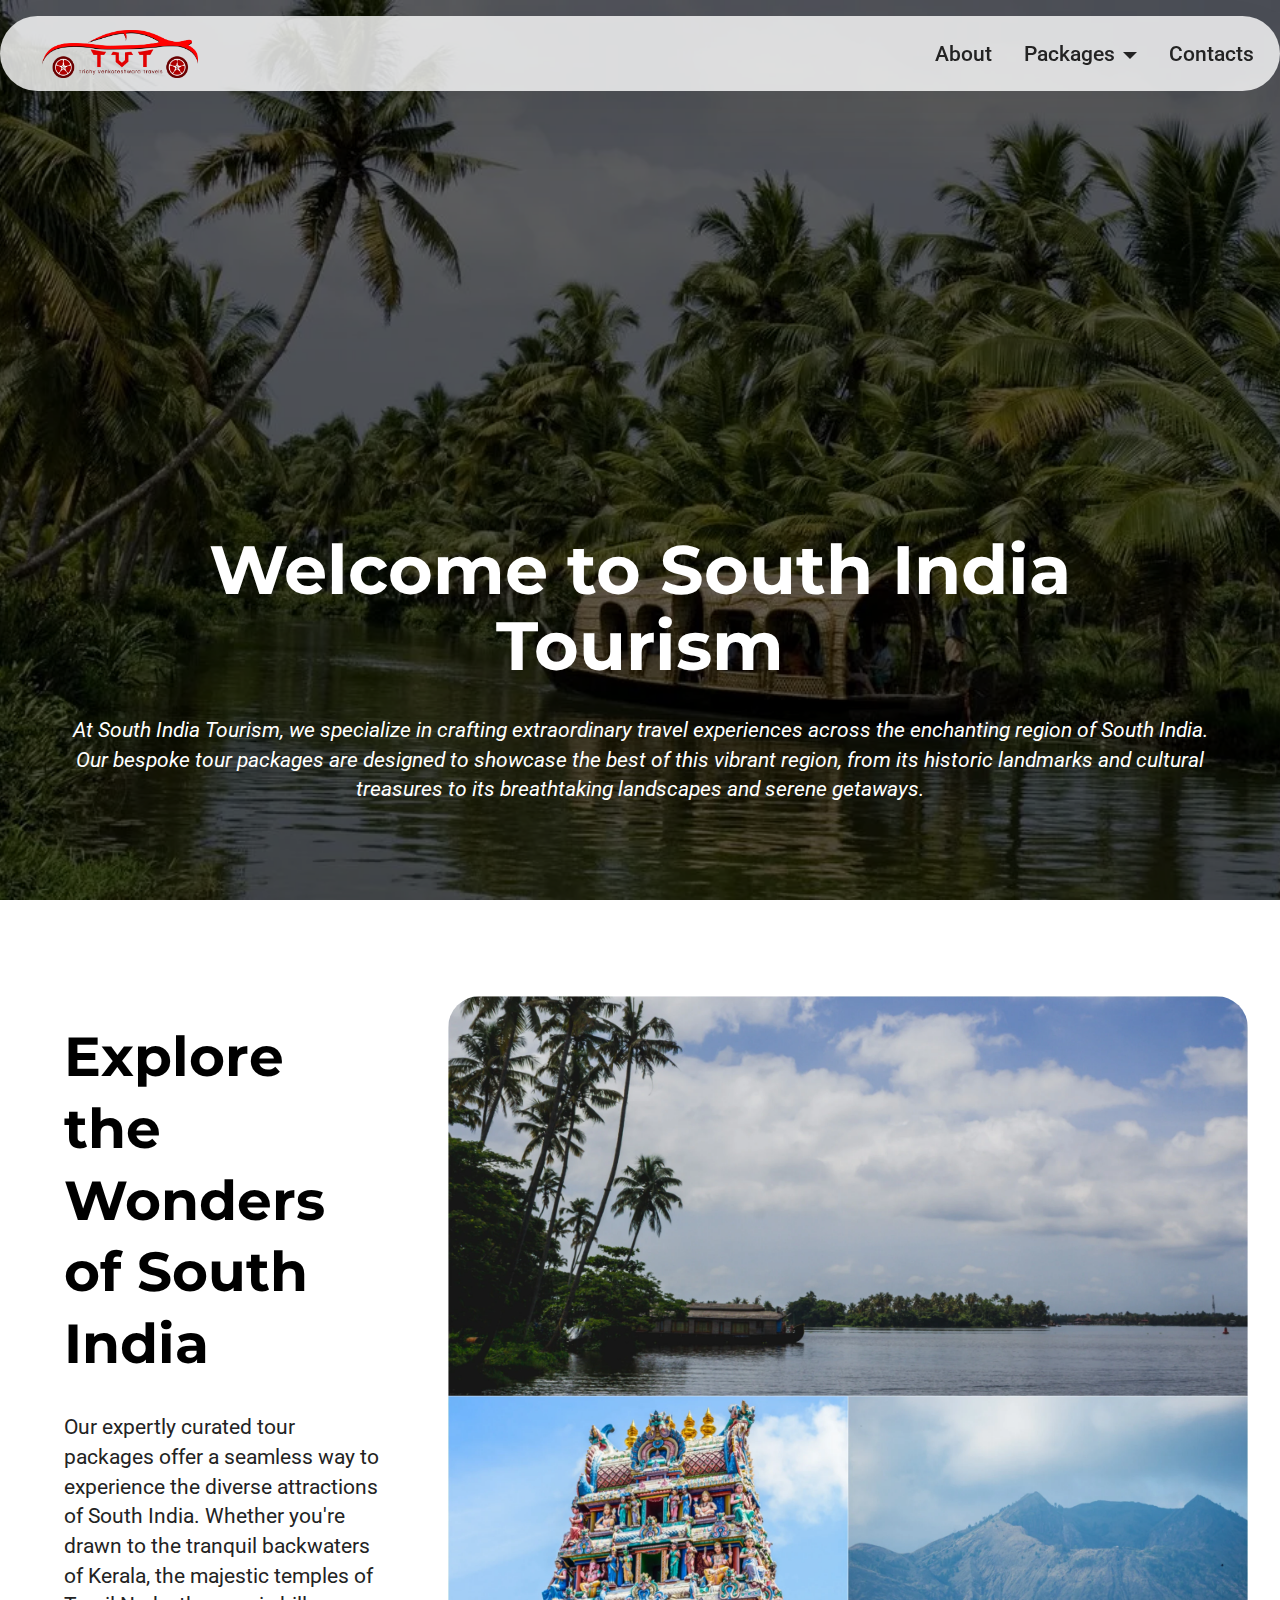
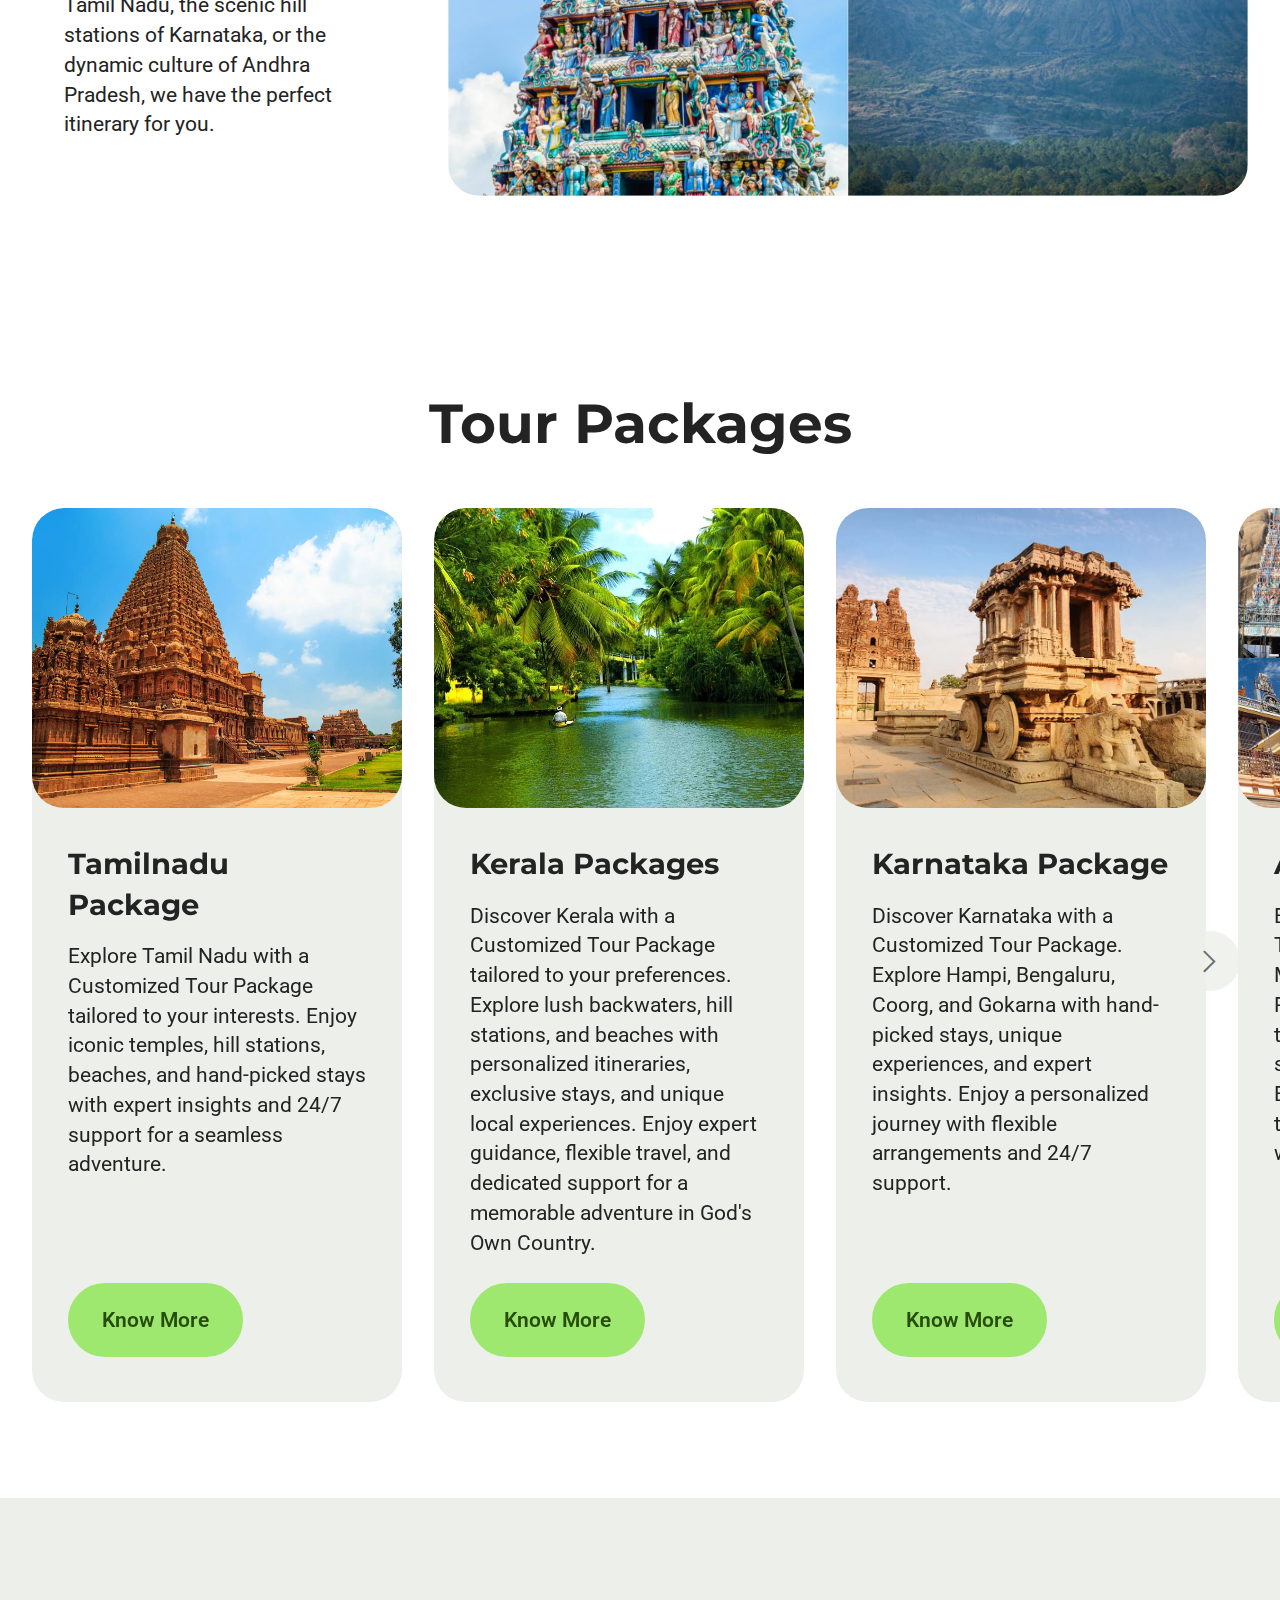
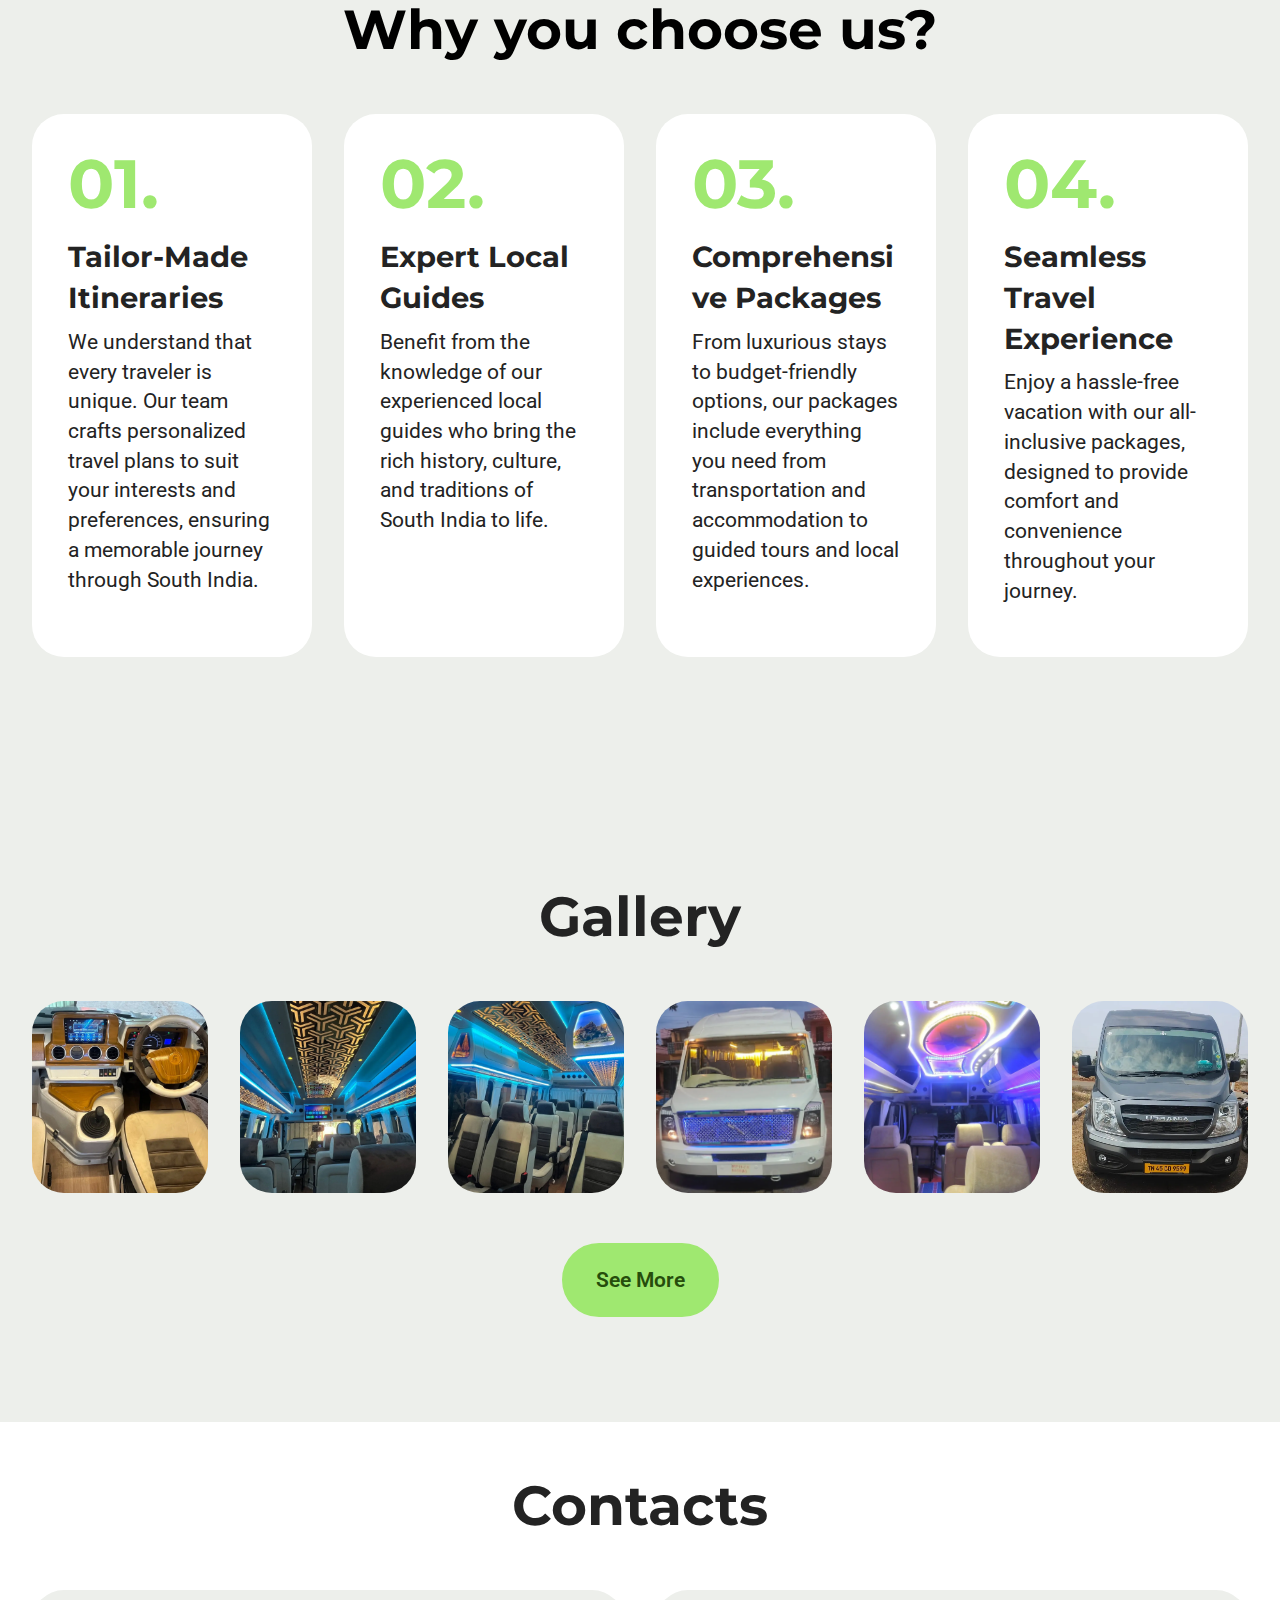
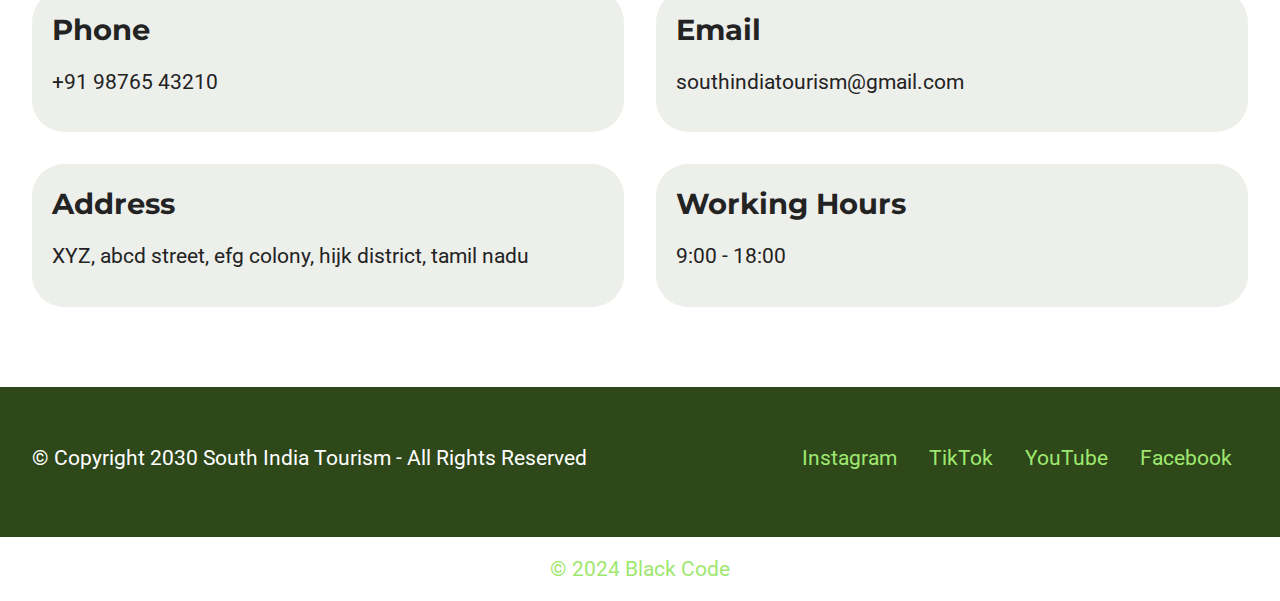
==== commit e139b335: "Commit" ====
--- a/index.html
+++ b/index.html
@@ -57,48 +57,13 @@
     <link
       rel="preload"
       as="style"
-      href="assets/mobirise/css/mbr-additional.css?v=WW0t5R"
+      href="assets/mobirise/css/mbr-additional.css?v=9iJzu7"
     />
     <link
       rel="stylesheet"
-      href="assets/mobirise/css/mbr-additional.css?v=WW0t5R"
+      href="assets/mobirise/css/mbr-additional.css?v=9iJzu7"
       type="text/css"
     />
-    <link
-      rel="stylesheet"
-      href="https://cdnjs.cloudflare.com/ajax/libs/font-awesome/6.0.0-beta3/css/all.min.css"
-      integrity="sha384-k6RqeWeci5ZR/Lv4MR0sA0FfDOMt23TxM5u1nt9pG2lT4Bh1bK9Sg4KdeBBX0Yf"
-      crossorigin="anonymous"
-    />
-
-    <style>
-      footer {
-        background-color: #00ff376b;
-        border-radius: 50%;
-        padding: 10px;
-        width: 72px;
-        height: 72px;
-      }
-
-      footer img {
-        width: 45px;
-      }
-
-      footer a {
-        display: flex;
-        justify-content: center;
-        align-items: center;
-        height: 100%;
-      }
-
-      footer i {
-        transition: transform 0.2s;
-      }
-
-      footer img:hover {
-        transform: scale(1.1);
-      }
-    </style>
   </head>
   <body>
     <section
@@ -146,24 +111,21 @@
               <li class="nav-item">
                 <a
                   class="nav-link link text-black display-4"
-                  href="aboutus.html"
+                  href="https://mobiri.se"
                   >About</a
                 >
               </li>
-              <li class="nav-item dropdown open">
+              <li class="nav-item dropdown">
                 <a
-                  class="nav-link link text-black dropdown-toggle show display-4"
-                  aria-expanded="true"
+                  class="nav-link link text-black dropdown-toggle display-4"
+                  href="https://mobiri.se"
+                  aria-expanded="false"
                   data-toggle="dropdown-submenu"
                   data-bs-toggle="dropdown"
                   data-bs-auto-close="outside"
                   >Packages</a
                 >
-                <div
-                  class="dropdown-menu show"
-                  aria-labelledby="dropdown-534"
-                  data-bs-popper="none"
-                >
+                <div class="dropdown-menu" aria-labelledby="dropdown-534">
                   <a
                     class="text-black dropdown-item text-primary display-4"
                     href="tamilnadu_tour_package.html"
@@ -184,13 +146,17 @@
                     class="text-black dropdown-item text-primary display-4"
                     href="tamilnadu_divine_package.html"
                     >Tamilnadu Divine Package</a
+                  ><a
+                    class="text-black dropdown-item text-primary display-4"
+                    href="all_tour_package.html"
+                    >Other Packages</a
                   >
                 </div>
               </li>
               <li class="nav-item">
                 <a
                   class="nav-link link text-black display-4"
-                  href="aboutus.html"
+                  href="https://mobiri.se"
                   >Contacts</a
                 >
               </li>
@@ -212,11 +178,11 @@
       <div class="container-fluid">
         <div class="row">
           <div class="content-wrap col-12 col-md-12">
-            <h4
+            <h1
               class="mbr-section-title mbr-fonts-style mbr-white mb-4 display-1"
             >
               <strong>Welcome to South India Tourism</strong><br />
-            </h4>
+            </h1>
 
             <p class="mbr-fonts-style mbr-text mbr-white mb-4 display-7">
               <em
@@ -519,7 +485,6 @@
                     <a
                       href="all_tour_package.html"
                       class="btn item-btn btn-primary display-7"
-                      target="_blank"
                       >Know More</a
                     >
                   </div>
@@ -653,7 +618,7 @@
 
     <section
       data-bs-version="5.1"
-      class="gallery1 mbr-gallery cid-urnh5wZCf1 pt-5"
+      class="gallery1 mbr-gallery cid-urnh5wZCf1"
       id="gallery01-1k"
     >
       <div class="container-fluid">
@@ -663,38 +628,29 @@
               <h3
                 class="mbr-section-title mbr-fonts-style align-center m-0 display-2"
               >
-                <strong>Other Services</strong>
+                <strong>Gallery</strong>
               </h3>
-              <h4
-                class="mbr-section-subtitle mbr-fonts-style align-center mb-0 mt-4 display-7"
-              >
-                We provide premium luxury vehicles for rent, offering an
-                exceptional travel experience defined by comfort and ease. Our
-                team of skilled, experienced drivers ensures a safe and
-                sophisticated journey, always maintaining the highest levels of
-                professionalism and etiquette.
-              </h4>
             </div>
           </div>
         </div>
 
         <div class="row mbr-gallery">
-          <div class="col-12 col-md-4 col-lg-2 item gallery-image">
+          <div class="col-6 col-md-4 col-lg-2 item gallery-image active">
             <div
               class="item-wrapper mb-3"
               data-toggle="modal"
               data-bs-toggle="modal"
-              data-target="#urnrkuEgJk-modal"
-              data-bs-target="#urnrkuEgJk-modal"
+              data-target="#urzj56ZwLb-modal"
+              data-bs-target="#urzj56ZwLb-modal"
             >
               <img
                 class="w-100"
-                src="assets/images/ertiga-ac-561x1247.webp"
-                alt="Ertiga Ac"
+                src="assets/images/force-traveller-ac-control-1600x1200.webp"
+                alt="Force Traveller Ac"
                 data-slide-to="0"
                 data-bs-slide-to="0"
-                data-target="#lb-urnrkuEgJk"
-                data-bs-target="#lb-urnrkuEgJk"
+                data-target="#lb-urzj56ZwLb"
+                data-bs-target="#lb-urzj56ZwLb"
               />
               <div class="icon-wrapper">
                 <span
@@ -703,22 +659,22 @@
               </div>
             </div>
           </div>
-          <div class="col-12 col-md-4 col-lg-2 item gallery-image">
+          <div class="col-6 col-md-4 col-lg-2 item gallery-image">
             <div
               class="item-wrapper mb-3"
               data-toggle="modal"
               data-bs-toggle="modal"
-              data-target="#urnrkuEgJk-modal"
-              data-bs-target="#urnrkuEgJk-modal"
+              data-target="#urzj56ZwLb-modal"
+              data-bs-target="#urzj56ZwLb-modal"
             >
               <img
                 class="w-100"
-                src="assets/images/ertiga-ac-front-561x252.webp"
-                alt="Ertiga Ac"
+                src="assets/images/force-traveller-ac-lights-1600x1200.webp"
+                alt="Force Traveller Ac"
                 data-slide-to="1"
                 data-bs-slide-to="1"
-                data-target="#lb-urnrkuEgJk"
-                data-bs-target="#lb-urnrkuEgJk"
+                data-target="#lb-urzj56ZwLb"
+                data-bs-target="#lb-urzj56ZwLb"
               />
               <div class="icon-wrapper">
                 <span
@@ -727,22 +683,22 @@
               </div>
             </div>
           </div>
-          <div class="col-12 col-md-4 col-lg-2 item gallery-image">
+          <div class="col-6 col-md-4 col-lg-2 item gallery-image">
             <div
               class="item-wrapper mb-3"
               data-toggle="modal"
               data-bs-toggle="modal"
-              data-target="#urnrkuEgJk-modal"
-              data-bs-target="#urnrkuEgJk-modal"
+              data-target="#urzj56ZwLb-modal"
+              data-bs-target="#urzj56ZwLb-modal"
             >
               <img
                 class="w-100"
-                src="assets/images/ertiga-ac-seats-561x252.webp"
-                alt="Ertiga AC"
+                src="assets/images/force-traveller-ac-seats-1600x1200.webp"
+                alt="Force Traveller Ac"
                 data-slide-to="2"
                 data-bs-slide-to="2"
-                data-target="#lb-urnrkuEgJk"
-                data-bs-target="#lb-urnrkuEgJk"
+                data-target="#lb-urzj56ZwLb"
+                data-bs-target="#lb-urzj56ZwLb"
               />
               <div class="icon-wrapper">
                 <span
@@ -751,22 +707,22 @@
               </div>
             </div>
           </div>
-          <div class="col-12 col-md-4 col-lg-2 item gallery-image">
+          <div class="col-6 col-md-4 col-lg-2 item gallery-image">
             <div
               class="item-wrapper mb-3"
               data-toggle="modal"
               data-bs-toggle="modal"
-              data-target="#urnrkuEgJk-modal"
-              data-bs-target="#urnrkuEgJk-modal"
+              data-target="#urzj56ZwLb-modal"
+              data-bs-target="#urzj56ZwLb-modal"
             >
               <img
                 class="w-100"
-                src="assets/images/sedan-ac-etios-561x421.webp"
-                alt="Toyota Etios Ac"
+                src="assets/images/force-traveller-18seater-ac-1200x1600.webp"
+                alt="Force Traveller 18 Seater Ac"
                 data-slide-to="3"
                 data-bs-slide-to="3"
-                data-target="#lb-urnrkuEgJk"
-                data-bs-target="#lb-urnrkuEgJk"
+                data-target="#lb-urzj56ZwLb"
+                data-bs-target="#lb-urzj56ZwLb"
               />
               <div class="icon-wrapper">
                 <span
@@ -775,22 +731,22 @@
               </div>
             </div>
           </div>
-          <div class="col-12 col-md-4 col-lg-2 item gallery-image">
+          <div class="col-6 col-md-4 col-lg-2 item gallery-image">
             <div
               class="item-wrapper mb-3"
               data-toggle="modal"
               data-bs-toggle="modal"
-              data-target="#urnrkuEgJk-modal"
-              data-bs-target="#urnrkuEgJk-modal"
+              data-target="#urzj56ZwLb-modal"
+              data-bs-target="#urzj56ZwLb-modal"
             >
               <img
                 class="w-100"
-                src="assets/images/sedan-ac-etios-front-561x421.webp"
-                alt="Toyota Etios Ac"
+                src="assets/images/force-traveller-maharaja-ac-lights-1280x960.webp"
+                alt="Force Traveller Maharaja Ac"
                 data-slide-to="4"
                 data-bs-slide-to="4"
-                data-target="#lb-urnrkuEgJk"
-                data-bs-target="#lb-urnrkuEgJk"
+                data-target="#lb-urzj56ZwLb"
+                data-bs-target="#lb-urzj56ZwLb"
               />
               <div class="icon-wrapper">
                 <span
@@ -799,22 +755,22 @@
               </div>
             </div>
           </div>
-          <div class="col-12 col-md-4 col-lg-2 item gallery-image">
+          <div class="col-6 col-md-4 col-lg-2 item gallery-image">
             <div
               class="item-wrapper mb-3"
               data-toggle="modal"
               data-bs-toggle="modal"
-              data-target="#urnrkuEgJk-modal"
-              data-bs-target="#urnrkuEgJk-modal"
+              data-target="#urzj56ZwLb-modal"
+              data-bs-target="#urzj56ZwLb-modal"
             >
               <img
                 class="w-100"
-                src="assets/images/sedan-ac-etios-seats-561x421.webp"
-                alt="Toyota Etios Ac"
+                src="assets/images/force-urbania-ac-front-1200x1600.webp"
+                alt="Force Urbania Ac"
                 data-slide-to="5"
                 data-bs-slide-to="5"
-                data-target="#lb-urnrkuEgJk"
-                data-bs-target="#lb-urnrkuEgJk"
+                data-target="#lb-urzj56ZwLb"
+                data-bs-target="#lb-urzj56ZwLb"
               />
               <div class="icon-wrapper">
                 <span
@@ -823,581 +779,17 @@
               </div>
             </div>
           </div>
-          <div class="col-12 col-md-4 col-lg-2 item gallery-image">
-            <div
-              class="item-wrapper mb-3"
-              data-toggle="modal"
-              data-bs-toggle="modal"
-              data-target="#urnrkuEgJk-modal"
-              data-bs-target="#urnrkuEgJk-modal"
+        </div>
+
+        <div class="w-100">
+          <div
+            class="mbr-section-btn item-footer mt-2 d-flex justify-content-center"
+          >
+            <a
+              href="vehiclegallery.html"
+              class="btn item-btn btn-primary display-7"
+              >See More</a
             >
-              <img
-                class="w-100"
-                src="assets/images/hi-tech-21seater-ac-non-ac-561x421.webp"
-                alt="Hi-Tech 21 Seater Ac and Non Ac"
-                data-slide-to="6"
-                data-bs-slide-to="6"
-                data-target="#lb-urnrkuEgJk"
-                data-bs-target="#lb-urnrkuEgJk"
-              />
-              <div class="icon-wrapper">
-                <span
-                  class="mobi-mbri mobi-mbri-search mbr-iconfont mbr-iconfont-btn"
-                ></span>
-              </div>
-            </div>
-          </div>
-          <div class="col-12 col-md-4 col-lg-2 item gallery-image">
-            <div
-              class="item-wrapper mb-3"
-              data-toggle="modal"
-              data-bs-toggle="modal"
-              data-target="#urnrkuEgJk-modal"
-              data-bs-target="#urnrkuEgJk-modal"
-            >
-              <img
-                class="w-100"
-                src="assets/images/hi-tech-21seater-ac-non-ac-seats-561x421.webp"
-                alt="Hi-Tech 21 Seater Ac and Non Ac"
-                data-slide-to="7"
-                data-bs-slide-to="7"
-                data-target="#lb-urnrkuEgJk"
-                data-bs-target="#lb-urnrkuEgJk"
-              />
-              <div class="icon-wrapper">
-                <span
-                  class="mobi-mbri mobi-mbri-search mbr-iconfont mbr-iconfont-btn"
-                ></span>
-              </div>
-            </div>
-          </div>
-          <div class="col-12 col-md-4 col-lg-2 item gallery-image">
-            <div
-              class="item-wrapper mb-3"
-              data-toggle="modal"
-              data-bs-toggle="modal"
-              data-target="#urnrkuEgJk-modal"
-              data-bs-target="#urnrkuEgJk-modal"
-            >
-              <img
-                class="w-100"
-                src="assets/images/hi-tech-21seater-ac-non-ac-seats2-1280x960.webp"
-                alt="Hi-Tech 21 Seater Ac and Non Ac"
-                data-slide-to="8"
-                data-bs-slide-to="8"
-                data-target="#lb-urnrkuEgJk"
-                data-bs-target="#lb-urnrkuEgJk"
-              />
-              <div class="icon-wrapper">
-                <span
-                  class="mobi-mbri mobi-mbri-search mbr-iconfont mbr-iconfont-btn"
-                ></span>
-              </div>
-            </div>
-          </div>
-          <div class="col-12 col-md-4 col-lg-2 item gallery-image">
-            <div
-              class="item-wrapper mb-3"
-              data-toggle="modal"
-              data-bs-toggle="modal"
-              data-target="#urnrkuEgJk-modal"
-              data-bs-target="#urnrkuEgJk-modal"
-            >
-              <img
-                class="w-100"
-                src="assets/images/toyota-innova-crysta-ac-1280x960.webp"
-                alt="Toyota Innova Crysta Ac"
-                data-slide-to="9"
-                data-bs-slide-to="9"
-                data-target="#lb-urnrkuEgJk"
-                data-bs-target="#lb-urnrkuEgJk"
-              />
-              <div class="icon-wrapper">
-                <span
-                  class="mobi-mbri mobi-mbri-search mbr-iconfont mbr-iconfont-btn"
-                ></span>
-              </div>
-            </div>
-          </div>
-          <div class="col-12 col-md-4 col-lg-2 item gallery-image">
-            <div
-              class="item-wrapper mb-3"
-              data-toggle="modal"
-              data-bs-toggle="modal"
-              data-target="#urnrkuEgJk-modal"
-              data-bs-target="#urnrkuEgJk-modal"
-            >
-              <img
-                class="w-100"
-                src="assets/images/toyota-innova-crysta-ac-front-720x1600.webp"
-                alt="Toyota Innova Crysta Ac"
-                data-slide-to="10"
-                data-bs-slide-to="10"
-                data-target="#lb-urnrkuEgJk"
-                data-bs-target="#lb-urnrkuEgJk"
-              />
-              <div class="icon-wrapper">
-                <span
-                  class="mobi-mbri mobi-mbri-search mbr-iconfont mbr-iconfont-btn"
-                ></span>
-              </div>
-            </div>
-          </div>
-          <div class="col-12 col-md-4 col-lg-2 item gallery-image">
-            <div
-              class="item-wrapper mb-3"
-              data-toggle="modal"
-              data-bs-toggle="modal"
-              data-target="#urnrkuEgJk-modal"
-              data-bs-target="#urnrkuEgJk-modal"
-            >
-              <img
-                class="w-100"
-                src="assets/images/toyota-innova-crysta-ac-seats2-960x1280.webp"
-                alt="Toyota Innova Crysta Ac"
-                data-slide-to="11"
-                data-bs-slide-to="11"
-                data-target="#lb-urnrkuEgJk"
-                data-bs-target="#lb-urnrkuEgJk"
-              />
-              <div class="icon-wrapper">
-                <span
-                  class="mobi-mbri mobi-mbri-search mbr-iconfont mbr-iconfont-btn"
-                ></span>
-              </div>
-            </div>
-          </div>
-          <div class="col-12 col-md-4 col-lg-2 item gallery-image">
-            <div
-              class="item-wrapper mb-3"
-              data-toggle="modal"
-              data-bs-toggle="modal"
-              data-target="#urnrkuEgJk-modal"
-              data-bs-target="#urnrkuEgJk-modal"
-            >
-              <img
-                class="w-100"
-                src="assets/images/toyota-innova-crysta-ac-side-1600x720.webp"
-                alt="Toyota Innova Crysta Ac"
-                data-slide-to="12"
-                data-bs-slide-to="12"
-                data-target="#lb-urnrkuEgJk"
-                data-bs-target="#lb-urnrkuEgJk"
-              />
-              <div class="icon-wrapper">
-                <span
-                  class="mobi-mbri mobi-mbri-search mbr-iconfont mbr-iconfont-btn"
-                ></span>
-              </div>
-            </div>
-          </div>
-          <div class="col-12 col-md-4 col-lg-2 item gallery-image">
-            <div
-              class="item-wrapper mb-3"
-              data-toggle="modal"
-              data-bs-toggle="modal"
-              data-target="#urnrkuEgJk-modal"
-              data-bs-target="#urnrkuEgJk-modal"
-            >
-              <img
-                class="w-100"
-                src="assets/images/toyota-innova-crysta-ac-seats3-1280x960.webp"
-                alt="Toyota Innova Crysta Ac"
-                data-slide-to="13"
-                data-bs-slide-to="13"
-                data-target="#lb-urnrkuEgJk"
-                data-bs-target="#lb-urnrkuEgJk"
-              />
-              <div class="icon-wrapper">
-                <span
-                  class="mobi-mbri mobi-mbri-search mbr-iconfont mbr-iconfont-btn"
-                ></span>
-              </div>
-            </div>
-          </div>
-          <div class="col-12 col-md-4 col-lg-2 item gallery-image">
-            <div
-              class="item-wrapper mb-3"
-              data-toggle="modal"
-              data-bs-toggle="modal"
-              data-target="#urnrkuEgJk-modal"
-              data-bs-target="#urnrkuEgJk-modal"
-            >
-              <img
-                class="w-100"
-                src="assets/images/toyota-innova-crysta-ac-seats1-960x1280.webp"
-                alt="Toyota Innova Crysta Ac"
-                data-slide-to="14"
-                data-bs-slide-to="14"
-                data-target="#lb-urnrkuEgJk"
-                data-bs-target="#lb-urnrkuEgJk"
-              />
-              <div class="icon-wrapper">
-                <span
-                  class="mobi-mbri mobi-mbri-search mbr-iconfont mbr-iconfont-btn"
-                ></span>
-              </div>
-            </div>
-          </div>
-          <div class="col-12 col-md-4 col-lg-2 item gallery-image">
-            <div
-              class="item-wrapper mb-3"
-              data-toggle="modal"
-              data-bs-toggle="modal"
-              data-target="#urnrkuEgJk-modal"
-              data-bs-target="#urnrkuEgJk-modal"
-            >
-              <img
-                class="w-100"
-                src="assets/images/force-traveller-ac-1200x1600.webp"
-                alt="Force Traveller Ac"
-                data-slide-to="15"
-                data-bs-slide-to="15"
-                data-target="#lb-urnrkuEgJk"
-                data-bs-target="#lb-urnrkuEgJk"
-              />
-              <div class="icon-wrapper">
-                <span
-                  class="mobi-mbri mobi-mbri-search mbr-iconfont mbr-iconfont-btn"
-                ></span>
-              </div>
-            </div>
-          </div>
-          <div class="col-12 col-md-4 col-lg-2 item gallery-image">
-            <div
-              class="item-wrapper mb-3"
-              data-toggle="modal"
-              data-bs-toggle="modal"
-              data-target="#urnrkuEgJk-modal"
-              data-bs-target="#urnrkuEgJk-modal"
-            >
-              <img
-                class="w-100"
-                src="assets/images/force-traveller-ac-control-1600x1200.webp"
-                alt="Force Traveller Ac"
-                data-slide-to="16"
-                data-bs-slide-to="16"
-                data-target="#lb-urnrkuEgJk"
-                data-bs-target="#lb-urnrkuEgJk"
-              />
-              <div class="icon-wrapper">
-                <span
-                  class="mobi-mbri mobi-mbri-search mbr-iconfont mbr-iconfont-btn"
-                ></span>
-              </div>
-            </div>
-          </div>
-          <div class="col-12 col-md-4 col-lg-2 item gallery-image">
-            <div
-              class="item-wrapper mb-3"
-              data-toggle="modal"
-              data-bs-toggle="modal"
-              data-target="#urnrkuEgJk-modal"
-              data-bs-target="#urnrkuEgJk-modal"
-            >
-              <img
-                class="w-100"
-                src="assets/images/force-traveller-ac-lights-1600x1200.webp"
-                alt="Force Traveller Ac"
-                data-slide-to="17"
-                data-bs-slide-to="17"
-                data-target="#lb-urnrkuEgJk"
-                data-bs-target="#lb-urnrkuEgJk"
-              />
-              <div class="icon-wrapper">
-                <span
-                  class="mobi-mbri mobi-mbri-search mbr-iconfont mbr-iconfont-btn"
-                ></span>
-              </div>
-            </div>
-          </div>
-          <div class="col-12 col-md-4 col-lg-2 item gallery-image">
-            <div
-              class="item-wrapper mb-3"
-              data-toggle="modal"
-              data-bs-toggle="modal"
-              data-target="#urnrkuEgJk-modal"
-              data-bs-target="#urnrkuEgJk-modal"
-            >
-              <img
-                class="w-100"
-                src="assets/images/force-traveller-ac-seats-1600x1200.webp"
-                alt="Force Traveller Ac"
-                data-slide-to="18"
-                data-bs-slide-to="18"
-                data-target="#lb-urnrkuEgJk"
-                data-bs-target="#lb-urnrkuEgJk"
-              />
-              <div class="icon-wrapper">
-                <span
-                  class="mobi-mbri mobi-mbri-search mbr-iconfont mbr-iconfont-btn"
-                ></span>
-              </div>
-            </div>
-          </div>
-          <div class="col-12 col-md-4 col-lg-2 item gallery-image">
-            <div
-              class="item-wrapper mb-3"
-              data-toggle="modal"
-              data-bs-toggle="modal"
-              data-target="#urnrkuEgJk-modal"
-              data-bs-target="#urnrkuEgJk-modal"
-            >
-              <img
-                class="w-100"
-                src="assets/images/force-traveller-18seater-ac-1200x1600.webp"
-                alt="Force Traveller 18 Seater Ac"
-                data-slide-to="19"
-                data-bs-slide-to="19"
-                data-target="#lb-urnrkuEgJk"
-                data-bs-target="#lb-urnrkuEgJk"
-              />
-              <div class="icon-wrapper">
-                <span
-                  class="mobi-mbri mobi-mbri-search mbr-iconfont mbr-iconfont-btn"
-                ></span>
-              </div>
-            </div>
-          </div>
-          <div class="col-12 col-md-4 col-lg-2 item gallery-image">
-            <div
-              class="item-wrapper mb-3"
-              data-toggle="modal"
-              data-bs-toggle="modal"
-              data-target="#urnrkuEgJk-modal"
-              data-bs-target="#urnrkuEgJk-modal"
-            >
-              <img
-                class="w-100"
-                src="assets/images/force-traveller-18seater-ac-collection-1599x1599.webp"
-                alt="Force Traveller 18 Seater Ac"
-                data-slide-to="20"
-                data-bs-slide-to="20"
-                data-target="#lb-urnrkuEgJk"
-                data-bs-target="#lb-urnrkuEgJk"
-              />
-              <div class="icon-wrapper">
-                <span
-                  class="mobi-mbri mobi-mbri-search mbr-iconfont mbr-iconfont-btn"
-                ></span>
-              </div>
-            </div>
-          </div>
-          <div class="col-12 col-md-4 col-lg-2 item gallery-image">
-            <div
-              class="item-wrapper mb-3"
-              data-toggle="modal"
-              data-bs-toggle="modal"
-              data-target="#urnrkuEgJk-modal"
-              data-bs-target="#urnrkuEgJk-modal"
-            >
-              <img
-                class="w-100"
-                src="assets/images/force-traveller-18seater-ac-lights-1280x960.webp"
-                alt="Force Traveller 18 Seater Ac"
-                data-slide-to="21"
-                data-bs-slide-to="21"
-                data-target="#lb-urnrkuEgJk"
-                data-bs-target="#lb-urnrkuEgJk"
-              />
-              <div class="icon-wrapper">
-                <span
-                  class="mobi-mbri mobi-mbri-search mbr-iconfont mbr-iconfont-btn"
-                ></span>
-              </div>
-            </div>
-          </div>
-          <div class="col-12 col-md-4 col-lg-2 item gallery-image">
-            <div
-              class="item-wrapper mb-3"
-              data-toggle="modal"
-              data-bs-toggle="modal"
-              data-target="#urnrkuEgJk-modal"
-              data-bs-target="#urnrkuEgJk-modal"
-            >
-              <img
-                class="w-100"
-                src="assets/images/force-traveller-18seater-ac-seats-1280x960.webp"
-                alt="Force Traveller 18 Seater Ac"
-                data-slide-to="22"
-                data-bs-slide-to="22"
-                data-target="#lb-urnrkuEgJk"
-                data-bs-target="#lb-urnrkuEgJk"
-              />
-              <div class="icon-wrapper">
-                <span
-                  class="mobi-mbri mobi-mbri-search mbr-iconfont mbr-iconfont-btn"
-                ></span>
-              </div>
-            </div>
-          </div>
-          <div class="col-12 col-md-4 col-lg-2 item gallery-image">
-            <div
-              class="item-wrapper mb-3"
-              data-toggle="modal"
-              data-bs-toggle="modal"
-              data-target="#urnrkuEgJk-modal"
-              data-bs-target="#urnrkuEgJk-modal"
-            >
-              <img
-                class="w-100"
-                src="assets/images/force-traveller-maharaja-ac-1116x1280.webp"
-                alt="Force Traveller Maharaja Ac"
-                data-slide-to="23"
-                data-bs-slide-to="23"
-                data-target="#lb-urnrkuEgJk"
-                data-bs-target="#lb-urnrkuEgJk"
-              />
-              <div class="icon-wrapper">
-                <span
-                  class="mobi-mbri mobi-mbri-search mbr-iconfont mbr-iconfont-btn"
-                ></span>
-              </div>
-            </div>
-          </div>
-          <div class="col-12 col-md-4 col-lg-2 item gallery-image">
-            <div
-              class="item-wrapper mb-3"
-              data-toggle="modal"
-              data-bs-toggle="modal"
-              data-target="#urnrkuEgJk-modal"
-              data-bs-target="#urnrkuEgJk-modal"
-            >
-              <img
-                class="w-100"
-                src="assets/images/force-traveller-maharaja-ac-collections-1080x1080.webp"
-                alt="Force Traveller Maharaja Ac"
-                data-slide-to="24"
-                data-bs-slide-to="24"
-                data-target="#lb-urnrkuEgJk"
-                data-bs-target="#lb-urnrkuEgJk"
-              />
-              <div class="icon-wrapper">
-                <span
-                  class="mobi-mbri mobi-mbri-search mbr-iconfont mbr-iconfont-btn"
-                ></span>
-              </div>
-            </div>
-          </div>
-          <div class="col-12 col-md-4 col-lg-2 item gallery-image">
-            <div
-              class="item-wrapper mb-3"
-              data-toggle="modal"
-              data-bs-toggle="modal"
-              data-target="#urnrkuEgJk-modal"
-              data-bs-target="#urnrkuEgJk-modal"
-            >
-              <img
-                class="w-100"
-                src="assets/images/force-traveller-maharaja-ac-lights-1280x960.webp"
-                alt="Force Traveller Maharaja Ac"
-                data-slide-to="25"
-                data-bs-slide-to="25"
-                data-target="#lb-urnrkuEgJk"
-                data-bs-target="#lb-urnrkuEgJk"
-              />
-              <div class="icon-wrapper">
-                <span
-                  class="mobi-mbri mobi-mbri-search mbr-iconfont mbr-iconfont-btn"
-                ></span>
-              </div>
-            </div>
-          </div>
-          <div class="col-12 col-md-4 col-lg-2 item gallery-image">
-            <div
-              class="item-wrapper mb-3"
-              data-toggle="modal"
-              data-bs-toggle="modal"
-              data-target="#urnrkuEgJk-modal"
-              data-bs-target="#urnrkuEgJk-modal"
-            >
-              <img
-                class="w-100"
-                src="assets/images/force-traveller-maharaja-ac-seats-1280x960.webp"
-                alt="Force Traveller Maharaja Ac"
-                data-slide-to="26"
-                data-bs-slide-to="26"
-                data-target="#lb-urnrkuEgJk"
-                data-bs-target="#lb-urnrkuEgJk"
-              />
-              <div class="icon-wrapper">
-                <span
-                  class="mobi-mbri mobi-mbri-search mbr-iconfont mbr-iconfont-btn"
-                ></span>
-              </div>
-            </div>
-          </div>
-          <div class="col-12 col-md-4 col-lg-2 item gallery-image">
-            <div
-              class="item-wrapper mb-3"
-              data-toggle="modal"
-              data-bs-toggle="modal"
-              data-target="#urnrkuEgJk-modal"
-              data-bs-target="#urnrkuEgJk-modal"
-            >
-              <img
-                class="w-100"
-                src="assets/images/force-urbania-ac-front-1200x1600.webp"
-                alt="Force Urbania Ac"
-                data-slide-to="27"
-                data-bs-slide-to="27"
-                data-target="#lb-urnrkuEgJk"
-                data-bs-target="#lb-urnrkuEgJk"
-              />
-              <div class="icon-wrapper">
-                <span
-                  class="mobi-mbri mobi-mbri-search mbr-iconfont mbr-iconfont-btn"
-                ></span>
-              </div>
-            </div>
-          </div>
-          <div class="col-12 col-md-4 col-lg-2 item gallery-image">
-            <div
-              class="item-wrapper mb-3"
-              data-toggle="modal"
-              data-bs-toggle="modal"
-              data-target="#urnrkuEgJk-modal"
-              data-bs-target="#urnrkuEgJk-modal"
-            >
-              <img
-                class="w-100"
-                src="assets/images/force-urbania-ac-1600x1600.webp"
-                alt="Force Urbania Ac"
-                data-slide-to="28"
-                data-bs-slide-to="28"
-                data-target="#lb-urnrkuEgJk"
-                data-bs-target="#lb-urnrkuEgJk"
-              />
-              <div class="icon-wrapper">
-                <span
-                  class="mobi-mbri mobi-mbri-search mbr-iconfont mbr-iconfont-btn"
-                ></span>
-              </div>
-            </div>
-          </div>
-          <div class="col-12 col-md-4 col-lg-2 item gallery-image">
-            <div
-              class="item-wrapper mb-3"
-              data-toggle="modal"
-              data-bs-toggle="modal"
-              data-target="#urnrkuEgJk-modal"
-              data-bs-target="#urnrkuEgJk-modal"
-            >
-              <img
-                class="w-100"
-                src="assets/images/force-urbania-ac-side-1600x1200.webp"
-                alt="Force Urbania Ac"
-                data-slide-to="29"
-                data-bs-slide-to="29"
-                data-target="#lb-urnrkuEgJk"
-                data-bs-target="#lb-urnrkuEgJk"
-              />
-              <div class="icon-wrapper">
-                <span
-                  class="mobi-mbri mobi-mbri-search mbr-iconfont mbr-iconfont-btn"
-                ></span>
-              </div>
-            </div>
           </div>
         </div>
 
@@ -1406,7 +798,7 @@
           tabindex="-1"
           role="dialog"
           aria-hidden="true"
-          id="urnrkuEgJk-modal"
+          id="urzj56ZwLb-modal"
         >
           <div class="modal-dialog" role="document">
             <div class="modal-content">
@@ -1415,7 +807,7 @@
                   class="carousel slide"
                   data-pause="false"
                   data-bs-pause="false"
-                  id="lb-urnrkuEgJk"
+                  id="lb-urzj56ZwLb"
                   data-interval="5000"
                   data-bs-interval="5000"
                 >
@@ -1423,118 +815,6 @@
                     <div class="carousel-item active">
                       <img
                         class="d-block w-100"
-                        src="assets/images/ertiga-ac-561x1247.webp"
-                        alt="Mobirise Website Builder"
-                      />
-                    </div>
-                    <div class="carousel-item">
-                      <img
-                        class="d-block w-100"
-                        src="assets/images/ertiga-ac-front-561x252.webp"
-                        alt="Mobirise Website Builder"
-                      />
-                    </div>
-                    <div class="carousel-item">
-                      <img
-                        class="d-block w-100"
-                        src="assets/images/ertiga-ac-seats-561x252.webp"
-                        alt="Mobirise Website Builder"
-                      />
-                    </div>
-                    <div class="carousel-item">
-                      <img
-                        class="d-block w-100"
-                        src="assets/images/sedan-ac-etios-561x421.webp"
-                        alt="Mobirise Website Builder"
-                      />
-                    </div>
-                    <div class="carousel-item">
-                      <img
-                        class="d-block w-100"
-                        src="assets/images/sedan-ac-etios-front-561x421.webp"
-                        alt="Mobirise Website Builder"
-                      />
-                    </div>
-                    <div class="carousel-item">
-                      <img
-                        class="d-block w-100"
-                        src="assets/images/sedan-ac-etios-seats-561x421.webp"
-                        alt="Mobirise Website Builder"
-                      />
-                    </div>
-                    <div class="carousel-item">
-                      <img
-                        class="d-block w-100"
-                        src="assets/images/hi-tech-21seater-ac-non-ac-561x421.webp"
-                        alt="Mobirise Website Builder"
-                      />
-                    </div>
-                    <div class="carousel-item">
-                      <img
-                        class="d-block w-100"
-                        src="assets/images/hi-tech-21seater-ac-non-ac-seats-561x421.webp"
-                        alt="Mobirise Website Builder"
-                      />
-                    </div>
-                    <div class="carousel-item">
-                      <img
-                        class="d-block w-100"
-                        src="assets/images/hi-tech-21seater-ac-non-ac-seats2-1280x960.webp"
-                        alt="Mobirise Website Builder"
-                      />
-                    </div>
-                    <div class="carousel-item">
-                      <img
-                        class="d-block w-100"
-                        src="assets/images/toyota-innova-crysta-ac-1280x960.webp"
-                        alt="Mobirise Website Builder"
-                      />
-                    </div>
-                    <div class="carousel-item">
-                      <img
-                        class="d-block w-100"
-                        src="assets/images/toyota-innova-crysta-ac-front-720x1600.webp"
-                        alt="Mobirise Website Builder"
-                      />
-                    </div>
-                    <div class="carousel-item">
-                      <img
-                        class="d-block w-100"
-                        src="assets/images/toyota-innova-crysta-ac-seats2-960x1280.webp"
-                        alt="Mobirise Website Builder"
-                      />
-                    </div>
-                    <div class="carousel-item">
-                      <img
-                        class="d-block w-100"
-                        src="assets/images/toyota-innova-crysta-ac-side-1600x720.webp"
-                        alt="Mobirise Website Builder"
-                      />
-                    </div>
-                    <div class="carousel-item">
-                      <img
-                        class="d-block w-100"
-                        src="assets/images/toyota-innova-crysta-ac-seats3-1280x960.webp"
-                        alt="Mobirise Website Builder"
-                      />
-                    </div>
-                    <div class="carousel-item">
-                      <img
-                        class="d-block w-100"
-                        src="assets/images/toyota-innova-crysta-ac-seats1-960x1280.webp"
-                        alt="Mobirise Website Builder"
-                      />
-                    </div>
-                    <div class="carousel-item">
-                      <img
-                        class="d-block w-100"
-                        src="assets/images/force-traveller-ac-1200x1600.webp"
-                        alt="Mobirise Website Builder"
-                      />
-                    </div>
-                    <div class="carousel-item">
-                      <img
-                        class="d-block w-100"
                         src="assets/images/force-traveller-ac-control-1600x1200.webp"
                         alt="Mobirise Website Builder"
                       />
@@ -1563,41 +843,6 @@
                     <div class="carousel-item">
                       <img
                         class="d-block w-100"
-                        src="assets/images/force-traveller-18seater-ac-collection-1599x1599.webp"
-                        alt="Mobirise Website Builder"
-                      />
-                    </div>
-                    <div class="carousel-item">
-                      <img
-                        class="d-block w-100"
-                        src="assets/images/force-traveller-18seater-ac-lights-1280x960.webp"
-                        alt="Mobirise Website Builder"
-                      />
-                    </div>
-                    <div class="carousel-item">
-                      <img
-                        class="d-block w-100"
-                        src="assets/images/force-traveller-18seater-ac-seats-1280x960.webp"
-                        alt="Mobirise Website Builder"
-                      />
-                    </div>
-                    <div class="carousel-item">
-                      <img
-                        class="d-block w-100"
-                        src="assets/images/force-traveller-maharaja-ac-1116x1280.webp"
-                        alt="Mobirise Website Builder"
-                      />
-                    </div>
-                    <div class="carousel-item">
-                      <img
-                        class="d-block w-100"
-                        src="assets/images/force-traveller-maharaja-ac-collections-1080x1080.webp"
-                        alt="Mobirise Website Builder"
-                      />
-                    </div>
-                    <div class="carousel-item">
-                      <img
-                        class="d-block w-100"
                         src="assets/images/force-traveller-maharaja-ac-lights-1280x960.webp"
                         alt="Mobirise Website Builder"
                       />
@@ -1605,28 +850,7 @@
                     <div class="carousel-item">
                       <img
                         class="d-block w-100"
-                        src="assets/images/force-traveller-maharaja-ac-seats-1280x960.webp"
-                        alt="Mobirise Website Builder"
-                      />
-                    </div>
-                    <div class="carousel-item">
-                      <img
-                        class="d-block w-100"
                         src="assets/images/force-urbania-ac-front-1200x1600.webp"
-                        alt="Mobirise Website Builder"
-                      />
-                    </div>
-                    <div class="carousel-item">
-                      <img
-                        class="d-block w-100"
-                        src="assets/images/force-urbania-ac-1600x1600.webp"
-                        alt="Mobirise Website Builder"
-                      />
-                    </div>
-                    <div class="carousel-item">
-                      <img
-                        class="d-block w-100"
-                        src="assets/images/force-urbania-ac-side-1600x1200.webp"
                         alt="Mobirise Website Builder"
                       />
                     </div>
@@ -1636,182 +860,38 @@
                       data-slide-to="0"
                       data-bs-slide-to="0"
                       class="active"
-                      data-target="#lb-urnrkuEgJk"
-                      data-bs-target="#lb-urnrkuEgJk"
+                      data-target="#lb-urzj56ZwLb"
+                      data-bs-target="#lb-urzj56ZwLb"
                     ></li>
                     <li
                       data-slide-to="1"
                       data-bs-slide-to="1"
-                      data-target="#lb-urnrkuEgJk"
-                      data-bs-target="#lb-urnrkuEgJk"
+                      data-target="#lb-urzj56ZwLb"
+                      data-bs-target="#lb-urzj56ZwLb"
                     ></li>
                     <li
                       data-slide-to="2"
                       data-bs-slide-to="2"
-                      data-target="#lb-urnrkuEgJk"
-                      data-bs-target="#lb-urnrkuEgJk"
+                      data-target="#lb-urzj56ZwLb"
+                      data-bs-target="#lb-urzj56ZwLb"
                     ></li>
                     <li
                       data-slide-to="3"
                       data-bs-slide-to="3"
-                      data-target="#lb-urnrkuEgJk"
-                      data-bs-target="#lb-urnrkuEgJk"
+                      data-target="#lb-urzj56ZwLb"
+                      data-bs-target="#lb-urzj56ZwLb"
                     ></li>
                     <li
                       data-slide-to="4"
                       data-bs-slide-to="4"
-                      data-target="#lb-urnrkuEgJk"
-                      data-bs-target="#lb-urnrkuEgJk"
+                      data-target="#lb-urzj56ZwLb"
+                      data-bs-target="#lb-urzj56ZwLb"
                     ></li>
                     <li
                       data-slide-to="5"
                       data-bs-slide-to="5"
-                      data-target="#lb-urnrkuEgJk"
-                      data-bs-target="#lb-urnrkuEgJk"
-                    ></li>
-                    <li
-                      data-slide-to="6"
-                      data-bs-slide-to="6"
-                      data-target="#lb-urnrkuEgJk"
-                      data-bs-target="#lb-urnrkuEgJk"
-                    ></li>
-                    <li
-                      data-slide-to="7"
-                      data-bs-slide-to="7"
-                      data-target="#lb-urnrkuEgJk"
-                      data-bs-target="#lb-urnrkuEgJk"
-                    ></li>
-                    <li
-                      data-slide-to="8"
-                      data-bs-slide-to="8"
-                      data-target="#lb-urnrkuEgJk"
-                      data-bs-target="#lb-urnrkuEgJk"
-                    ></li>
-                    <li
-                      data-slide-to="9"
-                      data-bs-slide-to="9"
-                      data-target="#lb-urnrkuEgJk"
-                      data-bs-target="#lb-urnrkuEgJk"
-                    ></li>
-                    <li
-                      data-slide-to="10"
-                      data-bs-slide-to="10"
-                      data-target="#lb-urnrkuEgJk"
-                      data-bs-target="#lb-urnrkuEgJk"
-                    ></li>
-                    <li
-                      data-slide-to="11"
-                      data-bs-slide-to="11"
-                      data-target="#lb-urnrkuEgJk"
-                      data-bs-target="#lb-urnrkuEgJk"
-                    ></li>
-                    <li
-                      data-slide-to="12"
-                      data-bs-slide-to="12"
-                      data-target="#lb-urnrkuEgJk"
-                      data-bs-target="#lb-urnrkuEgJk"
-                    ></li>
-                    <li
-                      data-slide-to="13"
-                      data-bs-slide-to="13"
-                      data-target="#lb-urnrkuEgJk"
-                      data-bs-target="#lb-urnrkuEgJk"
-                    ></li>
-                    <li
-                      data-slide-to="14"
-                      data-bs-slide-to="14"
-                      data-target="#lb-urnrkuEgJk"
-                      data-bs-target="#lb-urnrkuEgJk"
-                    ></li>
-                    <li
-                      data-slide-to="15"
-                      data-bs-slide-to="15"
-                      data-target="#lb-urnrkuEgJk"
-                      data-bs-target="#lb-urnrkuEgJk"
-                    ></li>
-                    <li
-                      data-slide-to="16"
-                      data-bs-slide-to="16"
-                      data-target="#lb-urnrkuEgJk"
-                      data-bs-target="#lb-urnrkuEgJk"
-                    ></li>
-                    <li
-                      data-slide-to="17"
-                      data-bs-slide-to="17"
-                      data-target="#lb-urnrkuEgJk"
-                      data-bs-target="#lb-urnrkuEgJk"
-                    ></li>
-                    <li
-                      data-slide-to="18"
-                      data-bs-slide-to="18"
-                      data-target="#lb-urnrkuEgJk"
-                      data-bs-target="#lb-urnrkuEgJk"
-                    ></li>
-                    <li
-                      data-slide-to="19"
-                      data-bs-slide-to="19"
-                      data-target="#lb-urnrkuEgJk"
-                      data-bs-target="#lb-urnrkuEgJk"
-                    ></li>
-                    <li
-                      data-slide-to="20"
-                      data-bs-slide-to="20"
-                      data-target="#lb-urnrkuEgJk"
-                      data-bs-target="#lb-urnrkuEgJk"
-                    ></li>
-                    <li
-                      data-slide-to="21"
-                      data-bs-slide-to="21"
-                      data-target="#lb-urnrkuEgJk"
-                      data-bs-target="#lb-urnrkuEgJk"
-                    ></li>
-                    <li
-                      data-slide-to="22"
-                      data-bs-slide-to="22"
-                      data-target="#lb-urnrkuEgJk"
-                      data-bs-target="#lb-urnrkuEgJk"
-                    ></li>
-                    <li
-                      data-slide-to="23"
-                      data-bs-slide-to="23"
-                      data-target="#lb-urnrkuEgJk"
-                      data-bs-target="#lb-urnrkuEgJk"
-                    ></li>
-                    <li
-                      data-slide-to="24"
-                      data-bs-slide-to="24"
-                      data-target="#lb-urnrkuEgJk"
-                      data-bs-target="#lb-urnrkuEgJk"
-                    ></li>
-                    <li
-                      data-slide-to="25"
-                      data-bs-slide-to="25"
-                      data-target="#lb-urnrkuEgJk"
-                      data-bs-target="#lb-urnrkuEgJk"
-                    ></li>
-                    <li
-                      data-slide-to="26"
-                      data-bs-slide-to="26"
-                      data-target="#lb-urnrkuEgJk"
-                      data-bs-target="#lb-urnrkuEgJk"
-                    ></li>
-                    <li
-                      data-slide-to="27"
-                      data-bs-slide-to="27"
-                      data-target="#lb-urnrkuEgJk"
-                      data-bs-target="#lb-urnrkuEgJk"
-                    ></li>
-                    <li
-                      data-slide-to="28"
-                      data-bs-slide-to="28"
-                      data-target="#lb-urnrkuEgJk"
-                      data-bs-target="#lb-urnrkuEgJk"
-                    ></li>
-                    <li
-                      data-slide-to="29"
-                      data-bs-slide-to="29"
-                      data-target="#lb-urnrkuEgJk"
-                      data-bs-target="#lb-urnrkuEgJk"
+                      data-target="#lb-urzj56ZwLb"
+                      data-bs-target="#lb-urzj56ZwLb"
                     ></li>
                   </ol>
                   <a
@@ -1828,7 +908,7 @@
                     role="button"
                     data-slide="prev"
                     data-bs-slide="prev"
-                    href="#lb-urnrkuEgJk"
+                    href="#lb-urzj56ZwLb"
                   >
                     <span
                       class="mobi-mbri mobi-mbri-arrow-prev"
@@ -1841,7 +921,7 @@
                     role="button"
                     data-slide="next"
                     data-bs-slide="next"
-                    href="#lb-urnrkuEgJk"
+                    href="#lb-urzj56ZwLb"
                   >
                     <span
                       class="mobi-mbri mobi-mbri-arrow-next"
@@ -1882,7 +962,7 @@
                   <strong>Phone</strong>
                 </h6>
                 <p class="mbr-text mbr-fonts-style display-7">
-                  +91 86677 61898
+                  +91 98765 43210
                 </p>
               </div>
             </div>
@@ -1894,7 +974,7 @@
                   <strong>Email</strong>
                 </h6>
                 <p class="mbr-text mbr-fonts-style display-7">
-                  tvt.trichy@gmail.com
+                  southindiatourism@gmail.com
                 </p>
               </div>
             </div>
@@ -1906,7 +986,7 @@
                   <strong>Address</strong>
                 </h6>
                 <p class="mbr-text mbr-fonts-style display-7">
-                  11, 2nd Cross, Alpha Nagar, Karumandapam, Trichy - 1
+                  XYZ, abcd street, efg colony, hijk district, tamil nadu
                 </p>
               </div>
             </div>
@@ -1917,9 +997,7 @@
                 <h6 class="card-title mbr-fonts-style mb-3 display-5">
                   <strong>Working Hours</strong>
                 </h6>
-                <p class="mbr-text mbr-fonts-style display-7">
-                  9:00 AM - 06:00 PM
-                </p>
+                <p class="mbr-text mbr-fonts-style display-7">9:00 - 18:00</p>
               </div>
             </div>
           </div>
@@ -1961,17 +1039,38 @@
         </div>
       </div>
     </section>
-
-    <footer style="position: fixed; bottom: 30px; right: 30px; z-index: 1000">
+    <section
+      class="display-7"
+      style="
+        padding: 0;
+        align-items: center;
+        justify-content: center;
+        flex-wrap: wrap;
+        align-content: center;
+        display: flex;
+        position: relative;
+        height: 4rem;
+      "
+    >
       <a
-        href="https://wa.me/8667761898	"
-        target="_blank"
-        style="text-decoration: none"
-      >
-        <img src="./assets/images/whatsapp.webp" alt="whatsapp_image" />
+        href="https://mobiri.se/3051328"
+        style="
+          flex: 1 1;
+          height: 4rem;
+          position: absolute;
+          width: 100%;
+          z-index: 1;
+        "
+        ><img
+          alt=""
+          style="height: 4rem"
+          src="[data-uri]"
+      /></a>
+      <p style="margin: 0; text-align: center" class="display-7">&#8204;</p>
+      <a style="z-index: 1; text-decoration: none" href="/">
+        &copy; 2024 Black Code
       </a>
-    </footer>
-
+    </section>
     <script src="assets/bootstrap/js/bootstrap.bundle.min.js"></script>
     <script src="assets/smoothscroll/smooth-scroll.js"></script>
     <script src="assets/ytplayer/index.js"></script>
--- a/assets/mobirise/css/mbr-additional.css
+++ b/assets/mobirise/css/mbr-additional.css
@@ -7518,3 +7518,921 @@
     text-align: center;
   }
 }
+.cid-urySa2xXRJ {
+  z-index: 1000;
+  width: 100%;
+  position: relative;
+}
+.cid-urySa2xXRJ .dropdown-item:before {
+  font-family: Moririse2 !important;
+  content: "\e966";
+  display: inline-block;
+  width: 0;
+  position: absolute;
+  left: 1rem;
+  top: 0.5rem;
+  margin-right: 0.5rem;
+  line-height: 1;
+  font-size: inherit;
+  vertical-align: middle;
+  text-align: center;
+  overflow: hidden;
+  transform: scale(0, 1);
+  transition: all 0.25s ease-in-out;
+}
+@media (max-width: 767px) {
+  .cid-urySa2xXRJ .navbar-toggler {
+    transform: scale(0.8);
+  }
+}
+.cid-urySa2xXRJ .navbar-brand {
+  flex-shrink: 0;
+  align-items: center;
+  margin-right: 0;
+  padding: 10px 0;
+  transition: all 0.3s;
+  word-break: break-word;
+  z-index: 1;
+}
+.cid-urySa2xXRJ .navbar-brand img {
+  max-width: 100%;
+  max-height: 100%;
+  border-radius: 0px !important;
+}
+.cid-urySa2xXRJ .navbar-brand .navbar-caption {
+  line-height: inherit !important;
+}
+.cid-urySa2xXRJ .navbar-brand .navbar-logo a {
+  outline: none;
+}
+.cid-urySa2xXRJ .navbar-nav {
+  margin: auto;
+  margin-left: 0;
+  margin-left: auto;
+  margin-right: 0;
+}
+.cid-urySa2xXRJ .navbar-nav .nav-item {
+  padding: 0 !important;
+  transition: 0.3s all !important;
+}
+.cid-urySa2xXRJ .navbar-nav .nav-item .nav-link {
+  padding: 16px !important;
+  margin: 0 !important;
+  border-radius: 1rem !important;
+  transition: 0.3s all !important;
+}
+.cid-urySa2xXRJ .navbar-nav .nav-item .nav-link:hover {
+  background-color: rgba(27, 31, 10, 0.06);
+}
+.cid-urySa2xXRJ .navbar-nav .open .nav-link::after {
+  transform: rotate(180deg);
+}
+@media (min-width: 992px) {
+  .cid-urySa2xXRJ .navbar-nav .open .nav-link::before {
+    content: "";
+    width: 100%;
+    height: 20px;
+    top: 100%;
+    background: transparent;
+    position: absolute;
+  }
+}
+.cid-urySa2xXRJ .navbar-nav .dropdown-item {
+  padding: 12px !important;
+  border-radius: 0.5rem !important;
+  margin: 0 8px !important;
+  transition: 0.3s all !important;
+}
+.cid-urySa2xXRJ .navbar-nav .dropdown-item:hover {
+  background-color: rgba(27, 31, 10, 0.06);
+}
+@media (min-width: 992px) {
+  .cid-urySa2xXRJ .navbar-nav {
+    padding-left: 1.5rem;
+  }
+}
+.cid-urySa2xXRJ .nav-link {
+  width: fit-content;
+  position: relative;
+}
+.cid-urySa2xXRJ .navbar-logo {
+  padding-left: 2rem;
+  margin: 0 !important;
+}
+@media (max-width: 767px) {
+  .cid-urySa2xXRJ .navbar-logo {
+    padding-left: 1rem;
+  }
+}
+.cid-urySa2xXRJ .navbar-caption {
+  padding-left: 1rem;
+  padding-right: 0.5rem;
+}
+@media (max-width: 767px) {
+  .cid-urySa2xXRJ .nav-dropdown {
+    padding-bottom: 0.5rem;
+  }
+}
+.cid-urySa2xXRJ .nav-dropdown .link.dropdown-toggle::after {
+  margin-left: 0.5rem;
+  margin-top: 0.2rem;
+  transition: 0.3s all;
+}
+.cid-urySa2xXRJ .container {
+  display: flex;
+  height: 90px;
+  padding: 0.5rem 0.6rem;
+  flex-wrap: nowrap;
+  background: rgba(255, 255, 255, 0.8) !important;
+  left: 0;
+  right: 0;
+  -webkit-box-pack: justify;
+  -ms-flex-pack: justify;
+  justify-content: flex-end;
+  -webkit-box-align: center;
+  -webkit-align-items: center;
+  -ms-flex-align: center;
+  align-items: center;
+  border-radius: 100vw;
+  margin-top: 1rem;
+  background-color: #ffffff;
+  box-shadow: 0 30px 60px 0 rgba(27, 31, 10, 0.08);
+}
+@media (max-width: 992px) {
+  .cid-urySa2xXRJ .container {
+    padding-right: 2rem;
+  }
+}
+@media (max-width: 767px) {
+  .cid-urySa2xXRJ .container {
+    width: 95%;
+    height: 56px !important;
+    padding-right: 1rem;
+    margin-top: 0rem;
+  }
+}
+.cid-urySa2xXRJ .iconfont-wrapper {
+  color: #000000 !important;
+  font-size: 1.5rem;
+  padding-right: 0.5rem;
+}
+.cid-urySa2xXRJ .dropdown-menu {
+  flex-wrap: wrap;
+  flex-direction: column;
+  max-width: 100%;
+  padding: 12px 4px !important;
+  border-radius: 1.5rem;
+  transition: 0.3s all !important;
+  min-width: auto;
+  background: #ffffff;
+  background: rgba(255, 255, 255, 0.8) !important;
+}
+.cid-urySa2xXRJ .nav-item:focus,
+.cid-urySa2xXRJ .nav-link:focus {
+  outline: none;
+}
+.cid-urySa2xXRJ .dropdown .dropdown-menu .dropdown-item {
+  width: auto;
+  transition: all 0.25s ease-in-out;
+}
+.cid-urySa2xXRJ .dropdown .dropdown-menu .dropdown-item::after {
+  right: 0.5rem;
+}
+.cid-urySa2xXRJ .dropdown .dropdown-menu .dropdown-item .mbr-iconfont {
+  margin-right: 0.5rem;
+  vertical-align: sub;
+}
+.cid-urySa2xXRJ .dropdown .dropdown-menu .dropdown-item .mbr-iconfont:before {
+  display: inline-block;
+  transform: scale(1, 1);
+  transition: all 0.25s ease-in-out;
+}
+.cid-urySa2xXRJ .collapsed .dropdown-menu .dropdown-item:before {
+  display: none;
+}
+.cid-urySa2xXRJ .collapsed .dropdown .dropdown-menu .dropdown-item {
+  padding: 0.235em 1.5em 0.235em 1.5em !important;
+  transition: none;
+  margin: 0 !important;
+}
+.cid-urySa2xXRJ .navbar {
+  min-height: 90px;
+  transition: all 0.3s;
+  border-bottom: 1px solid transparent;
+  background: transparent !important;
+  padding: 0 !important;
+  border: none !important;
+  box-shadow: none !important;
+  border-radius: 0 !important;
+}
+.cid-urySa2xXRJ .navbar.opened {
+  transition: all 0.3s;
+}
+.cid-urySa2xXRJ .navbar .dropdown-item {
+  padding: 0.5rem 1.8rem;
+}
+.cid-urySa2xXRJ .navbar .navbar-logo img {
+  width: auto;
+}
+.cid-urySa2xXRJ .navbar .navbar-collapse {
+  z-index: 1;
+  justify-content: flex-end;
+}
+.cid-urySa2xXRJ .navbar.collapsed {
+  justify-content: center;
+}
+.cid-urySa2xXRJ .navbar.collapsed .nav-item .nav-link::before {
+  display: none;
+}
+.cid-urySa2xXRJ .navbar.collapsed.opened .dropdown-menu {
+  top: 0;
+}
+@media (min-width: 992px) {
+  .cid-urySa2xXRJ .navbar.collapsed.opened:not(.navbar-short) .navbar-collapse {
+    max-height: calc(98.5vh - 3rem);
+  }
+}
+.cid-urySa2xXRJ .navbar.collapsed .dropdown-menu .dropdown-submenu {
+  left: 0 !important;
+}
+.cid-urySa2xXRJ .navbar.collapsed .dropdown-menu .dropdown-item:after {
+  right: auto;
+}
+.cid-urySa2xXRJ
+  .navbar.collapsed
+  .dropdown-menu
+  .dropdown-toggle[data-toggle="dropdown-submenu"]:after {
+  margin-left: 0.5rem;
+  margin-top: 0.2rem;
+  border-top: 0.35em solid;
+  border-right: 0.35em solid transparent;
+  border-left: 0.35em solid transparent;
+  border-bottom: 0;
+  top: 41%;
+}
+.cid-urySa2xXRJ .navbar.collapsed ul.navbar-nav li {
+  margin: auto;
+}
+.cid-urySa2xXRJ .navbar.collapsed .dropdown-menu .dropdown-item {
+  padding: 0.25rem 1.5rem;
+  text-align: center;
+}
+.cid-urySa2xXRJ .navbar.collapsed .icons-menu {
+  padding-left: 0;
+  padding-right: 0;
+  padding-top: 0.5rem;
+  padding-bottom: 0.5rem;
+}
+@media (max-width: 767px) {
+  .cid-urySa2xXRJ .navbar {
+    min-height: 72px;
+  }
+  .cid-urySa2xXRJ .navbar .navbar-logo img {
+    height: 2rem !important;
+  }
+}
+@media (max-width: 991px) {
+  .cid-urySa2xXRJ .navbar .nav-item .nav-link::before {
+    display: none;
+  }
+  .cid-urySa2xXRJ .navbar.opened .dropdown-menu {
+    top: 0;
+  }
+  .cid-urySa2xXRJ .navbar .dropdown-menu .dropdown-submenu {
+    left: 0 !important;
+  }
+  .cid-urySa2xXRJ .navbar .dropdown-menu .dropdown-item:after {
+    right: auto;
+  }
+  .cid-urySa2xXRJ
+    .navbar
+    .dropdown-menu
+    .dropdown-toggle[data-toggle="dropdown-submenu"]:after {
+    margin-left: 0.5rem;
+    margin-top: 0.2rem;
+    border-top: 0.35em solid;
+    border-right: 0.35em solid transparent;
+    border-left: 0.35em solid transparent;
+    border-bottom: 0;
+    top: 40%;
+  }
+  .cid-urySa2xXRJ .navbar .dropdown-menu .dropdown-item {
+    padding: 0.25rem 1.5rem !important;
+    text-align: center;
+  }
+  .cid-urySa2xXRJ .navbar .navbar-brand {
+    flex-shrink: initial;
+    flex-basis: auto;
+    word-break: break-word;
+    padding-right: 10px;
+  }
+  .cid-urySa2xXRJ .navbar .navbar-toggler {
+    flex-basis: auto;
+  }
+  .cid-urySa2xXRJ .navbar .icons-menu {
+    padding-left: 0;
+    padding-top: 0.5rem;
+    padding-bottom: 0.5rem;
+  }
+}
+.cid-urySa2xXRJ .navbar.navbar-short .navbar-logo img {
+  height: 2rem;
+}
+.cid-urySa2xXRJ .dropdown-item.active,
+.cid-urySa2xXRJ .dropdown-item:active {
+  background-color: transparent;
+}
+.cid-urySa2xXRJ .navbar-expand-lg .navbar-nav .nav-link {
+  padding: 0;
+}
+.cid-urySa2xXRJ .nav-dropdown .link.dropdown-toggle {
+  margin-right: 1.667em;
+}
+.cid-urySa2xXRJ .nav-dropdown .link.dropdown-toggle[aria-expanded="true"] {
+  margin-right: 0;
+  padding: 0.667em 1.667em;
+}
+.cid-urySa2xXRJ .navbar.navbar-expand-lg .dropdown .dropdown-menu {
+  background: #ffffff;
+}
+.cid-urySa2xXRJ
+  .navbar.navbar-expand-lg
+  .dropdown
+  .dropdown-menu
+  .dropdown-submenu {
+  margin: 0;
+  left: 105%;
+  transform: none;
+  top: -12px;
+}
+.cid-urySa2xXRJ .navbar .dropdown.open > .dropdown-menu {
+  display: flex;
+}
+.cid-urySa2xXRJ ul.navbar-nav {
+  flex-wrap: wrap;
+}
+.cid-urySa2xXRJ .navbar-buttons {
+  text-align: center;
+  min-width: 140px;
+}
+@media (max-width: 992px) {
+  .cid-urySa2xXRJ .navbar-buttons {
+    text-align: left;
+  }
+}
+.cid-urySa2xXRJ button.navbar-toggler {
+  outline: none;
+  width: 31px;
+  height: 20px;
+  cursor: pointer;
+  transition: all 0.2s;
+  position: relative;
+  align-self: center;
+}
+.cid-urySa2xXRJ button.navbar-toggler .hamburger span {
+  position: absolute;
+  right: 0;
+  width: 30px;
+  height: 2px;
+  border-right: 5px;
+  background-color: #a6a99c;
+}
+.cid-urySa2xXRJ button.navbar-toggler .hamburger span:nth-child(1) {
+  top: 0;
+  transition: all 0.2s;
+}
+.cid-urySa2xXRJ button.navbar-toggler .hamburger span:nth-child(2) {
+  top: 8px;
+  transition: all 0.15s;
+}
+.cid-urySa2xXRJ button.navbar-toggler .hamburger span:nth-child(3) {
+  top: 8px;
+  transition: all 0.15s;
+}
+.cid-urySa2xXRJ button.navbar-toggler .hamburger span:nth-child(4) {
+  top: 16px;
+  transition: all 0.2s;
+}
+.cid-urySa2xXRJ nav.opened .hamburger span:nth-child(1) {
+  top: 8px;
+  width: 0;
+  opacity: 0;
+  right: 50%;
+  transition: all 0.2s;
+}
+.cid-urySa2xXRJ nav.opened .hamburger span:nth-child(2) {
+  transform: rotate(45deg);
+  transition: all 0.25s;
+}
+.cid-urySa2xXRJ nav.opened .hamburger span:nth-child(3) {
+  transform: rotate(-45deg);
+  transition: all 0.25s;
+}
+.cid-urySa2xXRJ nav.opened .hamburger span:nth-child(4) {
+  top: 8px;
+  width: 0;
+  opacity: 0;
+  right: 50%;
+  transition: all 0.2s;
+}
+.cid-urySa2xXRJ .navbar-dropdown {
+  padding: 0 1rem;
+}
+.cid-urySa2xXRJ a.nav-link {
+  display: flex;
+  align-items: center;
+  justify-content: center;
+}
+.cid-urySa2xXRJ .icons-menu {
+  flex-wrap: nowrap;
+  display: flex;
+  justify-content: center;
+  padding-left: 1rem;
+  padding-right: 1rem;
+  padding-top: 0.3rem;
+  text-align: center;
+}
+@media (max-width: 992px) {
+  .cid-urySa2xXRJ .icons-menu {
+    justify-content: flex-start;
+    margin-bottom: 0.5rem;
+  }
+}
+@media screen and (-ms-high-contrast: active), (-ms-high-contrast: none) {
+  .cid-urySa2xXRJ .navbar {
+    height: 70px;
+  }
+  .cid-urySa2xXRJ .navbar.opened {
+    height: auto;
+  }
+  .cid-urySa2xXRJ .nav-item .nav-link:hover::before {
+    width: 175%;
+    max-width: calc(100% + 2rem);
+    left: -1rem;
+  }
+}
+.cid-urySa2xXRJ .navbar .dropdown > .dropdown-menu {
+  display: none;
+  width: max-content;
+  max-width: 500px !important;
+  transform: translateX(-50%);
+  top: calc(100% + 20px);
+  left: 50%;
+}
+.cid-urySa2xXRJ .navbar .dropdown > .dropdown-menu .dropdown-item {
+  line-height: 1 !important;
+}
+.cid-urySa2xXRJ .navbar .dropdown > .dropdown-menu .dropdown .dropdown-item {
+  align-items: center;
+  display: flex;
+  height: max-content !important;
+  min-height: max-content !important;
+}
+.cid-urySa2xXRJ
+  .navbar
+  .dropdown
+  > .dropdown-menu
+  .dropdown
+  .dropdown-item::after {
+  display: inline-block;
+  position: static;
+  margin-left: 0.5rem;
+  margin-top: 0;
+  margin-right: 0;
+  margin-bottom: 0;
+  transition: 0.3s all;
+  transform: rotate(-90deg);
+}
+.cid-urySa2xXRJ
+  .navbar
+  .dropdown
+  > .dropdown-menu
+  .dropdown.open
+  .dropdown-item::after {
+  transform: rotate(0deg);
+}
+.cid-urySa2xXRJ .mbr-section-btn {
+  margin: -0.6rem -0.6rem;
+}
+.cid-urySa2xXRJ .navbar-toggler {
+  margin-left: 12px;
+  margin-right: 8px;
+  order: 1000;
+}
+@media (max-width: 991px) {
+  .cid-urySa2xXRJ .navbar-brand {
+    margin-right: auto;
+  }
+  .cid-urySa2xXRJ .navbar-collapse {
+    z-index: -1 !important;
+    position: absolute;
+    top: 110%;
+    left: 0;
+    width: 100%;
+    padding: 1rem;
+    border-radius: 1.5rem;
+    background: #ffffff;
+    opacity: 1;
+    border-color: rgba(255, 255, 255, 0.8) !important;
+    background: rgba(255, 255, 255, 0.8) !important;
+    backdrop-filter: blur(8px);
+  }
+  .cid-urySa2xXRJ .navbar-nav .nav-item .nav-link::after {
+    margin-left: 10px;
+  }
+  .cid-urySa2xXRJ .navbar-nav .dropdown-item:hover {
+    background-color: rgba(27, 31, 10, 0.06);
+  }
+  .cid-urySa2xXRJ .navbar .dropdown > .dropdown-menu {
+    max-width: 100% !important;
+    transform: translateX(0);
+    top: 10px;
+    left: 0;
+    padding: 8px !important;
+    border-radius: 1rem;
+    background-color: rgba(27, 31, 10, 0.04) !important;
+  }
+  .cid-urySa2xXRJ .navbar .dropdown > .dropdown-menu .dropdown-item {
+    padding: 8px !important;
+    line-height: 1 !important;
+    margin-bottom: 4px !important;
+  }
+  .cid-urySa2xXRJ .navbar .dropdown > .dropdown-menu .dropdown .dropdown-item {
+    align-items: center;
+    display: flex;
+    height: max-content !important;
+    min-height: max-content !important;
+  }
+  .cid-urySa2xXRJ
+    .navbar
+    .dropdown
+    > .dropdown-menu
+    .dropdown
+    .dropdown-item::after {
+    display: inline-block;
+    position: static;
+    margin-left: 0.5rem;
+    margin-top: 0;
+    margin-right: 0;
+    margin-bottom: 0;
+    transition: 0.3s all;
+    transform: rotate(0deg);
+  }
+  .cid-urySa2xXRJ
+    .navbar
+    .dropdown
+    > .dropdown-menu
+    .dropdown.open
+    .dropdown-item::after {
+    transform: rotate(180deg);
+  }
+  .cid-urySa2xXRJ .navbar .dropdown > .dropdown-menu .dropdown-submenu {
+    position: static;
+    width: 100%;
+    max-width: 100% !important;
+    transform: translateX(0) !important;
+    top: 0;
+    left: 0;
+    padding: 8px !important;
+    border-radius: 1rem;
+    background-color: rgba(27, 31, 10, 0.04) !important;
+  }
+  .cid-urySa2xXRJ .navbar .dropdown.open > .dropdown-menu {
+    display: flex !important;
+    flex-direction: column;
+    align-items: flex-start;
+  }
+}
+@media (max-width: 575px) {
+  .cid-urySa2xXRJ .navbar-collapse {
+    padding: 1rem;
+  }
+}
+.cid-uryT7L7aKV {
+  padding-top: 2rem;
+  padding-bottom: 2rem;
+  background-color: #edefeb;
+}
+.cid-uryT7L7aKV .item {
+  margin-bottom: 2rem;
+}
+@media (max-width: 767px) {
+  .cid-uryT7L7aKV .item {
+    margin-bottom: 1rem;
+  }
+}
+.cid-uryT7L7aKV .item-wrapper {
+  height: 100%;
+  position: relative;
+}
+.cid-uryT7L7aKV .item-wrapper img {
+  height: 100%;
+  object-fit: cover;
+}
+.cid-uryT7L7aKV .item-wrapper .icon-wrapper {
+  pointer-events: none;
+  position: absolute;
+  width: 60px;
+  height: 60px;
+  font-size: 22px;
+  left: 50%;
+  top: 50%;
+  display: flex;
+  align-items: center;
+  justify-content: center;
+  border: 2px solid transparent;
+  border-radius: 50%;
+  opacity: 0;
+  color: #464845 !important;
+  transform: translateX(-50%) translateY(-50%);
+  background-color: #edefea !important;
+  transition: 0.2s;
+}
+.cid-uryT7L7aKV .item-wrapper:hover .icon-wrapper {
+  opacity: 1;
+}
+.cid-uryT7L7aKV .carousel-control,
+.cid-uryT7L7aKV .close {
+  background: #1b1b1b;
+}
+.cid-uryT7L7aKV .carousel-control-prev {
+  margin-left: 2.5rem;
+}
+.cid-uryT7L7aKV .carousel-control-prev span {
+  margin-right: 5px;
+}
+.cid-uryT7L7aKV .carousel-control-next {
+  margin-right: 2.5rem;
+}
+.cid-uryT7L7aKV .carousel-control-next span {
+  margin-left: 5px;
+}
+.cid-uryT7L7aKV .close {
+  position: fixed;
+  opacity: 0.5;
+  font-size: 22px;
+  font-weight: 300;
+  width: 60px;
+  height: 60px;
+  border-radius: 50%;
+  color: #fff;
+  top: 2.5rem;
+  right: 2.5rem;
+  border: 2px solid #fff;
+  text-shadow: none;
+  z-index: 5;
+  transition: opacity 0.3s ease;
+  font-family: "Moririse2";
+  align-items: center;
+  justify-content: center;
+  display: flex;
+}
+.cid-uryT7L7aKV .close::before {
+  content: "\e91a";
+}
+.cid-uryT7L7aKV .close:hover {
+  opacity: 1;
+  background: #000;
+  color: #fff;
+}
+.cid-uryT7L7aKV .carousel-control {
+  display: flex;
+  top: 50%;
+  width: 60px;
+  height: 60px;
+  margin-top: -1.5rem;
+  font-size: 22px;
+  background-color: rgba(0, 0, 0, 0.5);
+  border: 2px solid #fff;
+  border-radius: 50%;
+  transition: all 0.3s;
+}
+.cid-uryT7L7aKV .carousel-control.carousel-control-prev {
+  left: 0;
+  margin-left: 2.5rem;
+}
+.cid-uryT7L7aKV .carousel-control.carousel-control-next {
+  right: 0;
+  margin-right: 2.5rem;
+}
+@media (max-width: 767px) {
+  .cid-uryT7L7aKV .carousel-control {
+    top: auto;
+    bottom: 1rem;
+  }
+}
+.cid-uryT7L7aKV .carousel-indicators {
+  position: absolute;
+  bottom: 0;
+  margin-bottom: 3px;
+}
+.cid-uryT7L7aKV .carousel-indicators li {
+  max-width: 15px;
+  height: 15px;
+  width: 15px;
+  max-height: 15px;
+  margin: 3px;
+  background-color: rgba(0, 0, 0, 0.5);
+  border: 2px solid #fff;
+  border-radius: 50%;
+  opacity: 0.5;
+  transition: all 0.3s;
+}
+.cid-uryT7L7aKV .carousel-indicators li.active,
+.cid-uryT7L7aKV .carousel-indicators li:hover {
+  opacity: 0.9;
+}
+.cid-uryT7L7aKV .carousel-indicators li::after,
+.cid-uryT7L7aKV .carousel-indicators li::before {
+  content: none;
+}
+.cid-uryT7L7aKV .carousel-indicators.ie-fix {
+  left: 50%;
+  display: block;
+  width: 60%;
+  margin-left: -30%;
+  text-align: center;
+}
+@media (max-width: 768px) {
+  .cid-uryT7L7aKV .carousel-indicators {
+    display: none !important;
+  }
+}
+@media (max-width: 991px) {
+  .cid-uryT7L7aKV .carousel-indicators {
+    margin-bottom: 3.625rem !important;
+    padding-left: 2.5rem;
+    padding-right: 2.5rem;
+  }
+}
+@media (max-width: 767px) {
+  .cid-uryT7L7aKV .carousel-indicators {
+    display: none;
+  }
+}
+.cid-uryT7L7aKV .carousel-inner {
+  display: flex;
+  align-items: center;
+}
+.cid-uryT7L7aKV .carousel-inner > .active {
+  display: block;
+}
+.cid-uryT7L7aKV .carousel-control.left {
+  left: 0;
+  margin-left: 2.5rem;
+}
+.cid-uryT7L7aKV .carousel-control.right {
+  right: 0;
+  margin-right: 2.5rem;
+}
+.cid-uryT7L7aKV .carousel-control:hover {
+  background: #1b1b1b;
+  color: #fff;
+  opacity: 1;
+}
+@media (max-width: 768px) {
+  .cid-uryT7L7aKV .carousel-control,
+  .cid-uryT7L7aKV .carousel-indicators,
+  .cid-uryT7L7aKV .modal .close {
+    position: fixed;
+  }
+}
+@media (max-width: 767px) {
+  .cid-uryT7L7aKV .mbr-slider .carousel-control {
+    top: auto;
+    bottom: 20px;
+  }
+  .cid-uryT7L7aKV .mbr-slider > .container .carousel-control {
+    margin-bottom: 0;
+  }
+}
+.cid-uryT7L7aKV .carousel-indicators .active,
+.cid-uryT7L7aKV .carousel-indicators li {
+  width: 7px;
+  height: 7px;
+  margin: 3px;
+  background: #000000;
+  opacity: 0.5;
+  border: 4px solid #000000;
+}
+.cid-uryT7L7aKV .carousel-indicators .active {
+  background: #fff;
+}
+.cid-uryT7L7aKV .carousel-indicators li {
+  max-width: 15px;
+  max-height: 15px;
+  border-radius: 50%;
+}
+.cid-uryT7L7aKV .modal {
+  padding-left: 0 !important;
+  position: fixed;
+  overflow: hidden;
+  padding-right: 0 !important;
+}
+.cid-uryT7L7aKV .modal-dialog {
+  margin: 0 auto;
+  max-width: 100%;
+  padding-left: 1rem;
+  padding-right: 1rem;
+}
+.cid-uryT7L7aKV .modal-content {
+  border-radius: 0;
+  border: none;
+  background: transparent;
+}
+.cid-uryT7L7aKV .modal-body {
+  padding: 0;
+  display: flex;
+  align-items: center;
+}
+.cid-uryT7L7aKV .modal-body img {
+  width: 100%;
+  object-fit: contain;
+  max-height: calc(100vh - 1.75rem);
+}
+.cid-uryT7L7aKV .carousel {
+  width: 100%;
+}
+.cid-uryT7L7aKV .modal-backdrop.in {
+  opacity: 0.8;
+}
+.cid-uryT7L7aKV .modal.fade .modal-dialog {
+  transition: margin-top 0.3s ease-out;
+}
+.cid-uryT7L7aKV .modal.fade .modal-dialog,
+.cid-uryT7L7aKV .modal.in .modal-dialog {
+  transform: none;
+}
+.cid-uryT7L7aKV .mbr-gallery .item-wrapper {
+  cursor: pointer;
+}
+.cid-uryT7L7aKV .content-head {
+  max-width: 800px;
+}
+.cid-urySa7b2tW {
+  padding-top: 3rem;
+  padding-bottom: 3rem;
+  background-color: #2e481a;
+}
+.cid-urySa7b2tW .mbr-fallback-image.disabled {
+  display: none;
+}
+.cid-urySa7b2tW .mbr-fallback-image {
+  display: block;
+  background-size: cover;
+  background-position: center center;
+  width: 100%;
+  height: 100%;
+  position: absolute;
+  top: 0;
+}
+.cid-urySa7b2tW .copyright {
+  color: #ffffff;
+  text-align: left;
+}
+.cid-urySa7b2tW .center {
+  display: flex;
+  flex-direction: column;
+  justify-content: center;
+}
+@media (max-width: 991px) {
+  .cid-urySa7b2tW .row {
+    flex-direction: column-reverse !important;
+  }
+  .cid-urySa7b2tW .row .copyright {
+    margin: 1rem 0 0 0;
+  }
+}
+.cid-urySa7b2tW .row-links {
+  width: 100%;
+  justify-content: center;
+}
+.cid-urySa7b2tW .row-links .row-links-soc {
+  list-style: none;
+  display: flex;
+  justify-content: right;
+  flex-wrap: wrap;
+  padding: 0;
+  margin-bottom: 0;
+}
+@media (max-width: 991px) {
+  .cid-urySa7b2tW .row-links .row-links-soc {
+    justify-content: center;
+  }
+}
+.cid-urySa7b2tW .row-links .row-links-soc li {
+  padding: 0 1rem 0rem 1rem;
+}
+@media (max-width: 767px) {
+  .cid-urySa7b2tW .row-links .row-links-soc li {
+    padding: 0 1rem 1rem 1rem;
+  }
+}
+.cid-urySa7b2tW .row-links .row-links-soc li p {
+  margin: 0;
+}
+@media (max-width: 991px) {
+  .cid-urySa7b2tW .copyright {
+    text-align: center;
+  }
+}
--- a/assets/mobirise/css/mbr-additional.css
+++ b/assets/mobirise/css/mbr-additional.css
@@ -7518,3 +7518,921 @@
     text-align: center;
   }
 }
+.cid-urySa2xXRJ {
+  z-index: 1000;
+  width: 100%;
+  position: relative;
+}
+.cid-urySa2xXRJ .dropdown-item:before {
+  font-family: Moririse2 !important;
+  content: "\e966";
+  display: inline-block;
+  width: 0;
+  position: absolute;
+  left: 1rem;
+  top: 0.5rem;
+  margin-right: 0.5rem;
+  line-height: 1;
+  font-size: inherit;
+  vertical-align: middle;
+  text-align: center;
+  overflow: hidden;
+  transform: scale(0, 1);
+  transition: all 0.25s ease-in-out;
+}
+@media (max-width: 767px) {
+  .cid-urySa2xXRJ .navbar-toggler {
+    transform: scale(0.8);
+  }
+}
+.cid-urySa2xXRJ .navbar-brand {
+  flex-shrink: 0;
+  align-items: center;
+  margin-right: 0;
+  padding: 10px 0;
+  transition: all 0.3s;
+  word-break: break-word;
+  z-index: 1;
+}
+.cid-urySa2xXRJ .navbar-brand img {
+  max-width: 100%;
+  max-height: 100%;
+  border-radius: 0px !important;
+}
+.cid-urySa2xXRJ .navbar-brand .navbar-caption {
+  line-height: inherit !important;
+}
+.cid-urySa2xXRJ .navbar-brand .navbar-logo a {
+  outline: none;
+}
+.cid-urySa2xXRJ .navbar-nav {
+  margin: auto;
+  margin-left: 0;
+  margin-left: auto;
+  margin-right: 0;
+}
+.cid-urySa2xXRJ .navbar-nav .nav-item {
+  padding: 0 !important;
+  transition: 0.3s all !important;
+}
+.cid-urySa2xXRJ .navbar-nav .nav-item .nav-link {
+  padding: 16px !important;
+  margin: 0 !important;
+  border-radius: 1rem !important;
+  transition: 0.3s all !important;
+}
+.cid-urySa2xXRJ .navbar-nav .nav-item .nav-link:hover {
+  background-color: rgba(27, 31, 10, 0.06);
+}
+.cid-urySa2xXRJ .navbar-nav .open .nav-link::after {
+  transform: rotate(180deg);
+}
+@media (min-width: 992px) {
+  .cid-urySa2xXRJ .navbar-nav .open .nav-link::before {
+    content: "";
+    width: 100%;
+    height: 20px;
+    top: 100%;
+    background: transparent;
+    position: absolute;
+  }
+}
+.cid-urySa2xXRJ .navbar-nav .dropdown-item {
+  padding: 12px !important;
+  border-radius: 0.5rem !important;
+  margin: 0 8px !important;
+  transition: 0.3s all !important;
+}
+.cid-urySa2xXRJ .navbar-nav .dropdown-item:hover {
+  background-color: rgba(27, 31, 10, 0.06);
+}
+@media (min-width: 992px) {
+  .cid-urySa2xXRJ .navbar-nav {
+    padding-left: 1.5rem;
+  }
+}
+.cid-urySa2xXRJ .nav-link {
+  width: fit-content;
+  position: relative;
+}
+.cid-urySa2xXRJ .navbar-logo {
+  padding-left: 2rem;
+  margin: 0 !important;
+}
+@media (max-width: 767px) {
+  .cid-urySa2xXRJ .navbar-logo {
+    padding-left: 1rem;
+  }
+}
+.cid-urySa2xXRJ .navbar-caption {
+  padding-left: 1rem;
+  padding-right: 0.5rem;
+}
+@media (max-width: 767px) {
+  .cid-urySa2xXRJ .nav-dropdown {
+    padding-bottom: 0.5rem;
+  }
+}
+.cid-urySa2xXRJ .nav-dropdown .link.dropdown-toggle::after {
+  margin-left: 0.5rem;
+  margin-top: 0.2rem;
+  transition: 0.3s all;
+}
+.cid-urySa2xXRJ .container {
+  display: flex;
+  height: 90px;
+  padding: 0.5rem 0.6rem;
+  flex-wrap: nowrap;
+  background: rgba(255, 255, 255, 0.8) !important;
+  left: 0;
+  right: 0;
+  -webkit-box-pack: justify;
+  -ms-flex-pack: justify;
+  justify-content: flex-end;
+  -webkit-box-align: center;
+  -webkit-align-items: center;
+  -ms-flex-align: center;
+  align-items: center;
+  border-radius: 100vw;
+  margin-top: 1rem;
+  background-color: #ffffff;
+  box-shadow: 0 30px 60px 0 rgba(27, 31, 10, 0.08);
+}
+@media (max-width: 992px) {
+  .cid-urySa2xXRJ .container {
+    padding-right: 2rem;
+  }
+}
+@media (max-width: 767px) {
+  .cid-urySa2xXRJ .container {
+    width: 95%;
+    height: 56px !important;
+    padding-right: 1rem;
+    margin-top: 0rem;
+  }
+}
+.cid-urySa2xXRJ .iconfont-wrapper {
+  color: #000000 !important;
+  font-size: 1.5rem;
+  padding-right: 0.5rem;
+}
+.cid-urySa2xXRJ .dropdown-menu {
+  flex-wrap: wrap;
+  flex-direction: column;
+  max-width: 100%;
+  padding: 12px 4px !important;
+  border-radius: 1.5rem;
+  transition: 0.3s all !important;
+  min-width: auto;
+  background: #ffffff;
+  background: rgba(255, 255, 255, 0.8) !important;
+}
+.cid-urySa2xXRJ .nav-item:focus,
+.cid-urySa2xXRJ .nav-link:focus {
+  outline: none;
+}
+.cid-urySa2xXRJ .dropdown .dropdown-menu .dropdown-item {
+  width: auto;
+  transition: all 0.25s ease-in-out;
+}
+.cid-urySa2xXRJ .dropdown .dropdown-menu .dropdown-item::after {
+  right: 0.5rem;
+}
+.cid-urySa2xXRJ .dropdown .dropdown-menu .dropdown-item .mbr-iconfont {
+  margin-right: 0.5rem;
+  vertical-align: sub;
+}
+.cid-urySa2xXRJ .dropdown .dropdown-menu .dropdown-item .mbr-iconfont:before {
+  display: inline-block;
+  transform: scale(1, 1);
+  transition: all 0.25s ease-in-out;
+}
+.cid-urySa2xXRJ .collapsed .dropdown-menu .dropdown-item:before {
+  display: none;
+}
+.cid-urySa2xXRJ .collapsed .dropdown .dropdown-menu .dropdown-item {
+  padding: 0.235em 1.5em 0.235em 1.5em !important;
+  transition: none;
+  margin: 0 !important;
+}
+.cid-urySa2xXRJ .navbar {
+  min-height: 90px;
+  transition: all 0.3s;
+  border-bottom: 1px solid transparent;
+  background: transparent !important;
+  padding: 0 !important;
+  border: none !important;
+  box-shadow: none !important;
+  border-radius: 0 !important;
+}
+.cid-urySa2xXRJ .navbar.opened {
+  transition: all 0.3s;
+}
+.cid-urySa2xXRJ .navbar .dropdown-item {
+  padding: 0.5rem 1.8rem;
+}
+.cid-urySa2xXRJ .navbar .navbar-logo img {
+  width: auto;
+}
+.cid-urySa2xXRJ .navbar .navbar-collapse {
+  z-index: 1;
+  justify-content: flex-end;
+}
+.cid-urySa2xXRJ .navbar.collapsed {
+  justify-content: center;
+}
+.cid-urySa2xXRJ .navbar.collapsed .nav-item .nav-link::before {
+  display: none;
+}
+.cid-urySa2xXRJ .navbar.collapsed.opened .dropdown-menu {
+  top: 0;
+}
+@media (min-width: 992px) {
+  .cid-urySa2xXRJ .navbar.collapsed.opened:not(.navbar-short) .navbar-collapse {
+    max-height: calc(98.5vh - 3rem);
+  }
+}
+.cid-urySa2xXRJ .navbar.collapsed .dropdown-menu .dropdown-submenu {
+  left: 0 !important;
+}
+.cid-urySa2xXRJ .navbar.collapsed .dropdown-menu .dropdown-item:after {
+  right: auto;
+}
+.cid-urySa2xXRJ
+  .navbar.collapsed
+  .dropdown-menu
+  .dropdown-toggle[data-toggle="dropdown-submenu"]:after {
+  margin-left: 0.5rem;
+  margin-top: 0.2rem;
+  border-top: 0.35em solid;
+  border-right: 0.35em solid transparent;
+  border-left: 0.35em solid transparent;
+  border-bottom: 0;
+  top: 41%;
+}
+.cid-urySa2xXRJ .navbar.collapsed ul.navbar-nav li {
+  margin: auto;
+}
+.cid-urySa2xXRJ .navbar.collapsed .dropdown-menu .dropdown-item {
+  padding: 0.25rem 1.5rem;
+  text-align: center;
+}
+.cid-urySa2xXRJ .navbar.collapsed .icons-menu {
+  padding-left: 0;
+  padding-right: 0;
+  padding-top: 0.5rem;
+  padding-bottom: 0.5rem;
+}
+@media (max-width: 767px) {
+  .cid-urySa2xXRJ .navbar {
+    min-height: 72px;
+  }
+  .cid-urySa2xXRJ .navbar .navbar-logo img {
+    height: 2rem !important;
+  }
+}
+@media (max-width: 991px) {
+  .cid-urySa2xXRJ .navbar .nav-item .nav-link::before {
+    display: none;
+  }
+  .cid-urySa2xXRJ .navbar.opened .dropdown-menu {
+    top: 0;
+  }
+  .cid-urySa2xXRJ .navbar .dropdown-menu .dropdown-submenu {
+    left: 0 !important;
+  }
+  .cid-urySa2xXRJ .navbar .dropdown-menu .dropdown-item:after {
+    right: auto;
+  }
+  .cid-urySa2xXRJ
+    .navbar
+    .dropdown-menu
+    .dropdown-toggle[data-toggle="dropdown-submenu"]:after {
+    margin-left: 0.5rem;
+    margin-top: 0.2rem;
+    border-top: 0.35em solid;
+    border-right: 0.35em solid transparent;
+    border-left: 0.35em solid transparent;
+    border-bottom: 0;
+    top: 40%;
+  }
+  .cid-urySa2xXRJ .navbar .dropdown-menu .dropdown-item {
+    padding: 0.25rem 1.5rem !important;
+    text-align: center;
+  }
+  .cid-urySa2xXRJ .navbar .navbar-brand {
+    flex-shrink: initial;
+    flex-basis: auto;
+    word-break: break-word;
+    padding-right: 10px;
+  }
+  .cid-urySa2xXRJ .navbar .navbar-toggler {
+    flex-basis: auto;
+  }
+  .cid-urySa2xXRJ .navbar .icons-menu {
+    padding-left: 0;
+    padding-top: 0.5rem;
+    padding-bottom: 0.5rem;
+  }
+}
+.cid-urySa2xXRJ .navbar.navbar-short .navbar-logo img {
+  height: 2rem;
+}
+.cid-urySa2xXRJ .dropdown-item.active,
+.cid-urySa2xXRJ .dropdown-item:active {
+  background-color: transparent;
+}
+.cid-urySa2xXRJ .navbar-expand-lg .navbar-nav .nav-link {
+  padding: 0;
+}
+.cid-urySa2xXRJ .nav-dropdown .link.dropdown-toggle {
+  margin-right: 1.667em;
+}
+.cid-urySa2xXRJ .nav-dropdown .link.dropdown-toggle[aria-expanded="true"] {
+  margin-right: 0;
+  padding: 0.667em 1.667em;
+}
+.cid-urySa2xXRJ .navbar.navbar-expand-lg .dropdown .dropdown-menu {
+  background: #ffffff;
+}
+.cid-urySa2xXRJ
+  .navbar.navbar-expand-lg
+  .dropdown
+  .dropdown-menu
+  .dropdown-submenu {
+  margin: 0;
+  left: 105%;
+  transform: none;
+  top: -12px;
+}
+.cid-urySa2xXRJ .navbar .dropdown.open > .dropdown-menu {
+  display: flex;
+}
+.cid-urySa2xXRJ ul.navbar-nav {
+  flex-wrap: wrap;
+}
+.cid-urySa2xXRJ .navbar-buttons {
+  text-align: center;
+  min-width: 140px;
+}
+@media (max-width: 992px) {
+  .cid-urySa2xXRJ .navbar-buttons {
+    text-align: left;
+  }
+}
+.cid-urySa2xXRJ button.navbar-toggler {
+  outline: none;
+  width: 31px;
+  height: 20px;
+  cursor: pointer;
+  transition: all 0.2s;
+  position: relative;
+  align-self: center;
+}
+.cid-urySa2xXRJ button.navbar-toggler .hamburger span {
+  position: absolute;
+  right: 0;
+  width: 30px;
+  height: 2px;
+  border-right: 5px;
+  background-color: #a6a99c;
+}
+.cid-urySa2xXRJ button.navbar-toggler .hamburger span:nth-child(1) {
+  top: 0;
+  transition: all 0.2s;
+}
+.cid-urySa2xXRJ button.navbar-toggler .hamburger span:nth-child(2) {
+  top: 8px;
+  transition: all 0.15s;
+}
+.cid-urySa2xXRJ button.navbar-toggler .hamburger span:nth-child(3) {
+  top: 8px;
+  transition: all 0.15s;
+}
+.cid-urySa2xXRJ button.navbar-toggler .hamburger span:nth-child(4) {
+  top: 16px;
+  transition: all 0.2s;
+}
+.cid-urySa2xXRJ nav.opened .hamburger span:nth-child(1) {
+  top: 8px;
+  width: 0;
+  opacity: 0;
+  right: 50%;
+  transition: all 0.2s;
+}
+.cid-urySa2xXRJ nav.opened .hamburger span:nth-child(2) {
+  transform: rotate(45deg);
+  transition: all 0.25s;
+}
+.cid-urySa2xXRJ nav.opened .hamburger span:nth-child(3) {
+  transform: rotate(-45deg);
+  transition: all 0.25s;
+}
+.cid-urySa2xXRJ nav.opened .hamburger span:nth-child(4) {
+  top: 8px;
+  width: 0;
+  opacity: 0;
+  right: 50%;
+  transition: all 0.2s;
+}
+.cid-urySa2xXRJ .navbar-dropdown {
+  padding: 0 1rem;
+}
+.cid-urySa2xXRJ a.nav-link {
+  display: flex;
+  align-items: center;
+  justify-content: center;
+}
+.cid-urySa2xXRJ .icons-menu {
+  flex-wrap: nowrap;
+  display: flex;
+  justify-content: center;
+  padding-left: 1rem;
+  padding-right: 1rem;
+  padding-top: 0.3rem;
+  text-align: center;
+}
+@media (max-width: 992px) {
+  .cid-urySa2xXRJ .icons-menu {
+    justify-content: flex-start;
+    margin-bottom: 0.5rem;
+  }
+}
+@media screen and (-ms-high-contrast: active), (-ms-high-contrast: none) {
+  .cid-urySa2xXRJ .navbar {
+    height: 70px;
+  }
+  .cid-urySa2xXRJ .navbar.opened {
+    height: auto;
+  }
+  .cid-urySa2xXRJ .nav-item .nav-link:hover::before {
+    width: 175%;
+    max-width: calc(100% + 2rem);
+    left: -1rem;
+  }
+}
+.cid-urySa2xXRJ .navbar .dropdown > .dropdown-menu {
+  display: none;
+  width: max-content;
+  max-width: 500px !important;
+  transform: translateX(-50%);
+  top: calc(100% + 20px);
+  left: 50%;
+}
+.cid-urySa2xXRJ .navbar .dropdown > .dropdown-menu .dropdown-item {
+  line-height: 1 !important;
+}
+.cid-urySa2xXRJ .navbar .dropdown > .dropdown-menu .dropdown .dropdown-item {
+  align-items: center;
+  display: flex;
+  height: max-content !important;
+  min-height: max-content !important;
+}
+.cid-urySa2xXRJ
+  .navbar
+  .dropdown
+  > .dropdown-menu
+  .dropdown
+  .dropdown-item::after {
+  display: inline-block;
+  position: static;
+  margin-left: 0.5rem;
+  margin-top: 0;
+  margin-right: 0;
+  margin-bottom: 0;
+  transition: 0.3s all;
+  transform: rotate(-90deg);
+}
+.cid-urySa2xXRJ
+  .navbar
+  .dropdown
+  > .dropdown-menu
+  .dropdown.open
+  .dropdown-item::after {
+  transform: rotate(0deg);
+}
+.cid-urySa2xXRJ .mbr-section-btn {
+  margin: -0.6rem -0.6rem;
+}
+.cid-urySa2xXRJ .navbar-toggler {
+  margin-left: 12px;
+  margin-right: 8px;
+  order: 1000;
+}
+@media (max-width: 991px) {
+  .cid-urySa2xXRJ .navbar-brand {
+    margin-right: auto;
+  }
+  .cid-urySa2xXRJ .navbar-collapse {
+    z-index: -1 !important;
+    position: absolute;
+    top: 110%;
+    left: 0;
+    width: 100%;
+    padding: 1rem;
+    border-radius: 1.5rem;
+    background: #ffffff;
+    opacity: 1;
+    border-color: rgba(255, 255, 255, 0.8) !important;
+    background: rgba(255, 255, 255, 0.8) !important;
+    backdrop-filter: blur(8px);
+  }
+  .cid-urySa2xXRJ .navbar-nav .nav-item .nav-link::after {
+    margin-left: 10px;
+  }
+  .cid-urySa2xXRJ .navbar-nav .dropdown-item:hover {
+    background-color: rgba(27, 31, 10, 0.06);
+  }
+  .cid-urySa2xXRJ .navbar .dropdown > .dropdown-menu {
+    max-width: 100% !important;
+    transform: translateX(0);
+    top: 10px;
+    left: 0;
+    padding: 8px !important;
+    border-radius: 1rem;
+    background-color: rgba(27, 31, 10, 0.04) !important;
+  }
+  .cid-urySa2xXRJ .navbar .dropdown > .dropdown-menu .dropdown-item {
+    padding: 8px !important;
+    line-height: 1 !important;
+    margin-bottom: 4px !important;
+  }
+  .cid-urySa2xXRJ .navbar .dropdown > .dropdown-menu .dropdown .dropdown-item {
+    align-items: center;
+    display: flex;
+    height: max-content !important;
+    min-height: max-content !important;
+  }
+  .cid-urySa2xXRJ
+    .navbar
+    .dropdown
+    > .dropdown-menu
+    .dropdown
+    .dropdown-item::after {
+    display: inline-block;
+    position: static;
+    margin-left: 0.5rem;
+    margin-top: 0;
+    margin-right: 0;
+    margin-bottom: 0;
+    transition: 0.3s all;
+    transform: rotate(0deg);
+  }
+  .cid-urySa2xXRJ
+    .navbar
+    .dropdown
+    > .dropdown-menu
+    .dropdown.open
+    .dropdown-item::after {
+    transform: rotate(180deg);
+  }
+  .cid-urySa2xXRJ .navbar .dropdown > .dropdown-menu .dropdown-submenu {
+    position: static;
+    width: 100%;
+    max-width: 100% !important;
+    transform: translateX(0) !important;
+    top: 0;
+    left: 0;
+    padding: 8px !important;
+    border-radius: 1rem;
+    background-color: rgba(27, 31, 10, 0.04) !important;
+  }
+  .cid-urySa2xXRJ .navbar .dropdown.open > .dropdown-menu {
+    display: flex !important;
+    flex-direction: column;
+    align-items: flex-start;
+  }
+}
+@media (max-width: 575px) {
+  .cid-urySa2xXRJ .navbar-collapse {
+    padding: 1rem;
+  }
+}
+.cid-uryT7L7aKV {
+  padding-top: 2rem;
+  padding-bottom: 2rem;
+  background-color: #edefeb;
+}
+.cid-uryT7L7aKV .item {
+  margin-bottom: 2rem;
+}
+@media (max-width: 767px) {
+  .cid-uryT7L7aKV .item {
+    margin-bottom: 1rem;
+  }
+}
+.cid-uryT7L7aKV .item-wrapper {
+  height: 100%;
+  position: relative;
+}
+.cid-uryT7L7aKV .item-wrapper img {
+  height: 100%;
+  object-fit: cover;
+}
+.cid-uryT7L7aKV .item-wrapper .icon-wrapper {
+  pointer-events: none;
+  position: absolute;
+  width: 60px;
+  height: 60px;
+  font-size: 22px;
+  left: 50%;
+  top: 50%;
+  display: flex;
+  align-items: center;
+  justify-content: center;
+  border: 2px solid transparent;
+  border-radius: 50%;
+  opacity: 0;
+  color: #464845 !important;
+  transform: translateX(-50%) translateY(-50%);
+  background-color: #edefea !important;
+  transition: 0.2s;
+}
+.cid-uryT7L7aKV .item-wrapper:hover .icon-wrapper {
+  opacity: 1;
+}
+.cid-uryT7L7aKV .carousel-control,
+.cid-uryT7L7aKV .close {
+  background: #1b1b1b;
+}
+.cid-uryT7L7aKV .carousel-control-prev {
+  margin-left: 2.5rem;
+}
+.cid-uryT7L7aKV .carousel-control-prev span {
+  margin-right: 5px;
+}
+.cid-uryT7L7aKV .carousel-control-next {
+  margin-right: 2.5rem;
+}
+.cid-uryT7L7aKV .carousel-control-next span {
+  margin-left: 5px;
+}
+.cid-uryT7L7aKV .close {
+  position: fixed;
+  opacity: 0.5;
+  font-size: 22px;
+  font-weight: 300;
+  width: 60px;
+  height: 60px;
+  border-radius: 50%;
+  color: #fff;
+  top: 2.5rem;
+  right: 2.5rem;
+  border: 2px solid #fff;
+  text-shadow: none;
+  z-index: 5;
+  transition: opacity 0.3s ease;
+  font-family: "Moririse2";
+  align-items: center;
+  justify-content: center;
+  display: flex;
+}
+.cid-uryT7L7aKV .close::before {
+  content: "\e91a";
+}
+.cid-uryT7L7aKV .close:hover {
+  opacity: 1;
+  background: #000;
+  color: #fff;
+}
+.cid-uryT7L7aKV .carousel-control {
+  display: flex;
+  top: 50%;
+  width: 60px;
+  height: 60px;
+  margin-top: -1.5rem;
+  font-size: 22px;
+  background-color: rgba(0, 0, 0, 0.5);
+  border: 2px solid #fff;
+  border-radius: 50%;
+  transition: all 0.3s;
+}
+.cid-uryT7L7aKV .carousel-control.carousel-control-prev {
+  left: 0;
+  margin-left: 2.5rem;
+}
+.cid-uryT7L7aKV .carousel-control.carousel-control-next {
+  right: 0;
+  margin-right: 2.5rem;
+}
+@media (max-width: 767px) {
+  .cid-uryT7L7aKV .carousel-control {
+    top: auto;
+    bottom: 1rem;
+  }
+}
+.cid-uryT7L7aKV .carousel-indicators {
+  position: absolute;
+  bottom: 0;
+  margin-bottom: 3px;
+}
+.cid-uryT7L7aKV .carousel-indicators li {
+  max-width: 15px;
+  height: 15px;
+  width: 15px;
+  max-height: 15px;
+  margin: 3px;
+  background-color: rgba(0, 0, 0, 0.5);
+  border: 2px solid #fff;
+  border-radius: 50%;
+  opacity: 0.5;
+  transition: all 0.3s;
+}
+.cid-uryT7L7aKV .carousel-indicators li.active,
+.cid-uryT7L7aKV .carousel-indicators li:hover {
+  opacity: 0.9;
+}
+.cid-uryT7L7aKV .carousel-indicators li::after,
+.cid-uryT7L7aKV .carousel-indicators li::before {
+  content: none;
+}
+.cid-uryT7L7aKV .carousel-indicators.ie-fix {
+  left: 50%;
+  display: block;
+  width: 60%;
+  margin-left: -30%;
+  text-align: center;
+}
+@media (max-width: 768px) {
+  .cid-uryT7L7aKV .carousel-indicators {
+    display: none !important;
+  }
+}
+@media (max-width: 991px) {
+  .cid-uryT7L7aKV .carousel-indicators {
+    margin-bottom: 3.625rem !important;
+    padding-left: 2.5rem;
+    padding-right: 2.5rem;
+  }
+}
+@media (max-width: 767px) {
+  .cid-uryT7L7aKV .carousel-indicators {
+    display: none;
+  }
+}
+.cid-uryT7L7aKV .carousel-inner {
+  display: flex;
+  align-items: center;
+}
+.cid-uryT7L7aKV .carousel-inner > .active {
+  display: block;
+}
+.cid-uryT7L7aKV .carousel-control.left {
+  left: 0;
+  margin-left: 2.5rem;
+}
+.cid-uryT7L7aKV .carousel-control.right {
+  right: 0;
+  margin-right: 2.5rem;
+}
+.cid-uryT7L7aKV .carousel-control:hover {
+  background: #1b1b1b;
+  color: #fff;
+  opacity: 1;
+}
+@media (max-width: 768px) {
+  .cid-uryT7L7aKV .carousel-control,
+  .cid-uryT7L7aKV .carousel-indicators,
+  .cid-uryT7L7aKV .modal .close {
+    position: fixed;
+  }
+}
+@media (max-width: 767px) {
+  .cid-uryT7L7aKV .mbr-slider .carousel-control {
+    top: auto;
+    bottom: 20px;
+  }
+  .cid-uryT7L7aKV .mbr-slider > .container .carousel-control {
+    margin-bottom: 0;
+  }
+}
+.cid-uryT7L7aKV .carousel-indicators .active,
+.cid-uryT7L7aKV .carousel-indicators li {
+  width: 7px;
+  height: 7px;
+  margin: 3px;
+  background: #000000;
+  opacity: 0.5;
+  border: 4px solid #000000;
+}
+.cid-uryT7L7aKV .carousel-indicators .active {
+  background: #fff;
+}
+.cid-uryT7L7aKV .carousel-indicators li {
+  max-width: 15px;
+  max-height: 15px;
+  border-radius: 50%;
+}
+.cid-uryT7L7aKV .modal {
+  padding-left: 0 !important;
+  position: fixed;
+  overflow: hidden;
+  padding-right: 0 !important;
+}
+.cid-uryT7L7aKV .modal-dialog {
+  margin: 0 auto;
+  max-width: 100%;
+  padding-left: 1rem;
+  padding-right: 1rem;
+}
+.cid-uryT7L7aKV .modal-content {
+  border-radius: 0;
+  border: none;
+  background: transparent;
+}
+.cid-uryT7L7aKV .modal-body {
+  padding: 0;
+  display: flex;
+  align-items: center;
+}
+.cid-uryT7L7aKV .modal-body img {
+  width: 100%;
+  object-fit: contain;
+  max-height: calc(100vh - 1.75rem);
+}
+.cid-uryT7L7aKV .carousel {
+  width: 100%;
+}
+.cid-uryT7L7aKV .modal-backdrop.in {
+  opacity: 0.8;
+}
+.cid-uryT7L7aKV .modal.fade .modal-dialog {
+  transition: margin-top 0.3s ease-out;
+}
+.cid-uryT7L7aKV .modal.fade .modal-dialog,
+.cid-uryT7L7aKV .modal.in .modal-dialog {
+  transform: none;
+}
+.cid-uryT7L7aKV .mbr-gallery .item-wrapper {
+  cursor: pointer;
+}
+.cid-uryT7L7aKV .content-head {
+  max-width: 800px;
+}
+.cid-urySa7b2tW {
+  padding-top: 3rem;
+  padding-bottom: 3rem;
+  background-color: #2e481a;
+}
+.cid-urySa7b2tW .mbr-fallback-image.disabled {
+  display: none;
+}
+.cid-urySa7b2tW .mbr-fallback-image {
+  display: block;
+  background-size: cover;
+  background-position: center center;
+  width: 100%;
+  height: 100%;
+  position: absolute;
+  top: 0;
+}
+.cid-urySa7b2tW .copyright {
+  color: #ffffff;
+  text-align: left;
+}
+.cid-urySa7b2tW .center {
+  display: flex;
+  flex-direction: column;
+  justify-content: center;
+}
+@media (max-width: 991px) {
+  .cid-urySa7b2tW .row {
+    flex-direction: column-reverse !important;
+  }
+  .cid-urySa7b2tW .row .copyright {
+    margin: 1rem 0 0 0;
+  }
+}
+.cid-urySa7b2tW .row-links {
+  width: 100%;
+  justify-content: center;
+}
+.cid-urySa7b2tW .row-links .row-links-soc {
+  list-style: none;
+  display: flex;
+  justify-content: right;
+  flex-wrap: wrap;
+  padding: 0;
+  margin-bottom: 0;
+}
+@media (max-width: 991px) {
+  .cid-urySa7b2tW .row-links .row-links-soc {
+    justify-content: center;
+  }
+}
+.cid-urySa7b2tW .row-links .row-links-soc li {
+  padding: 0 1rem 0rem 1rem;
+}
+@media (max-width: 767px) {
+  .cid-urySa7b2tW .row-links .row-links-soc li {
+    padding: 0 1rem 1rem 1rem;
+  }
+}
+.cid-urySa7b2tW .row-links .row-links-soc li p {
+  margin: 0;
+}
+@media (max-width: 991px) {
+  .cid-urySa7b2tW .copyright {
+    text-align: center;
+  }
+}
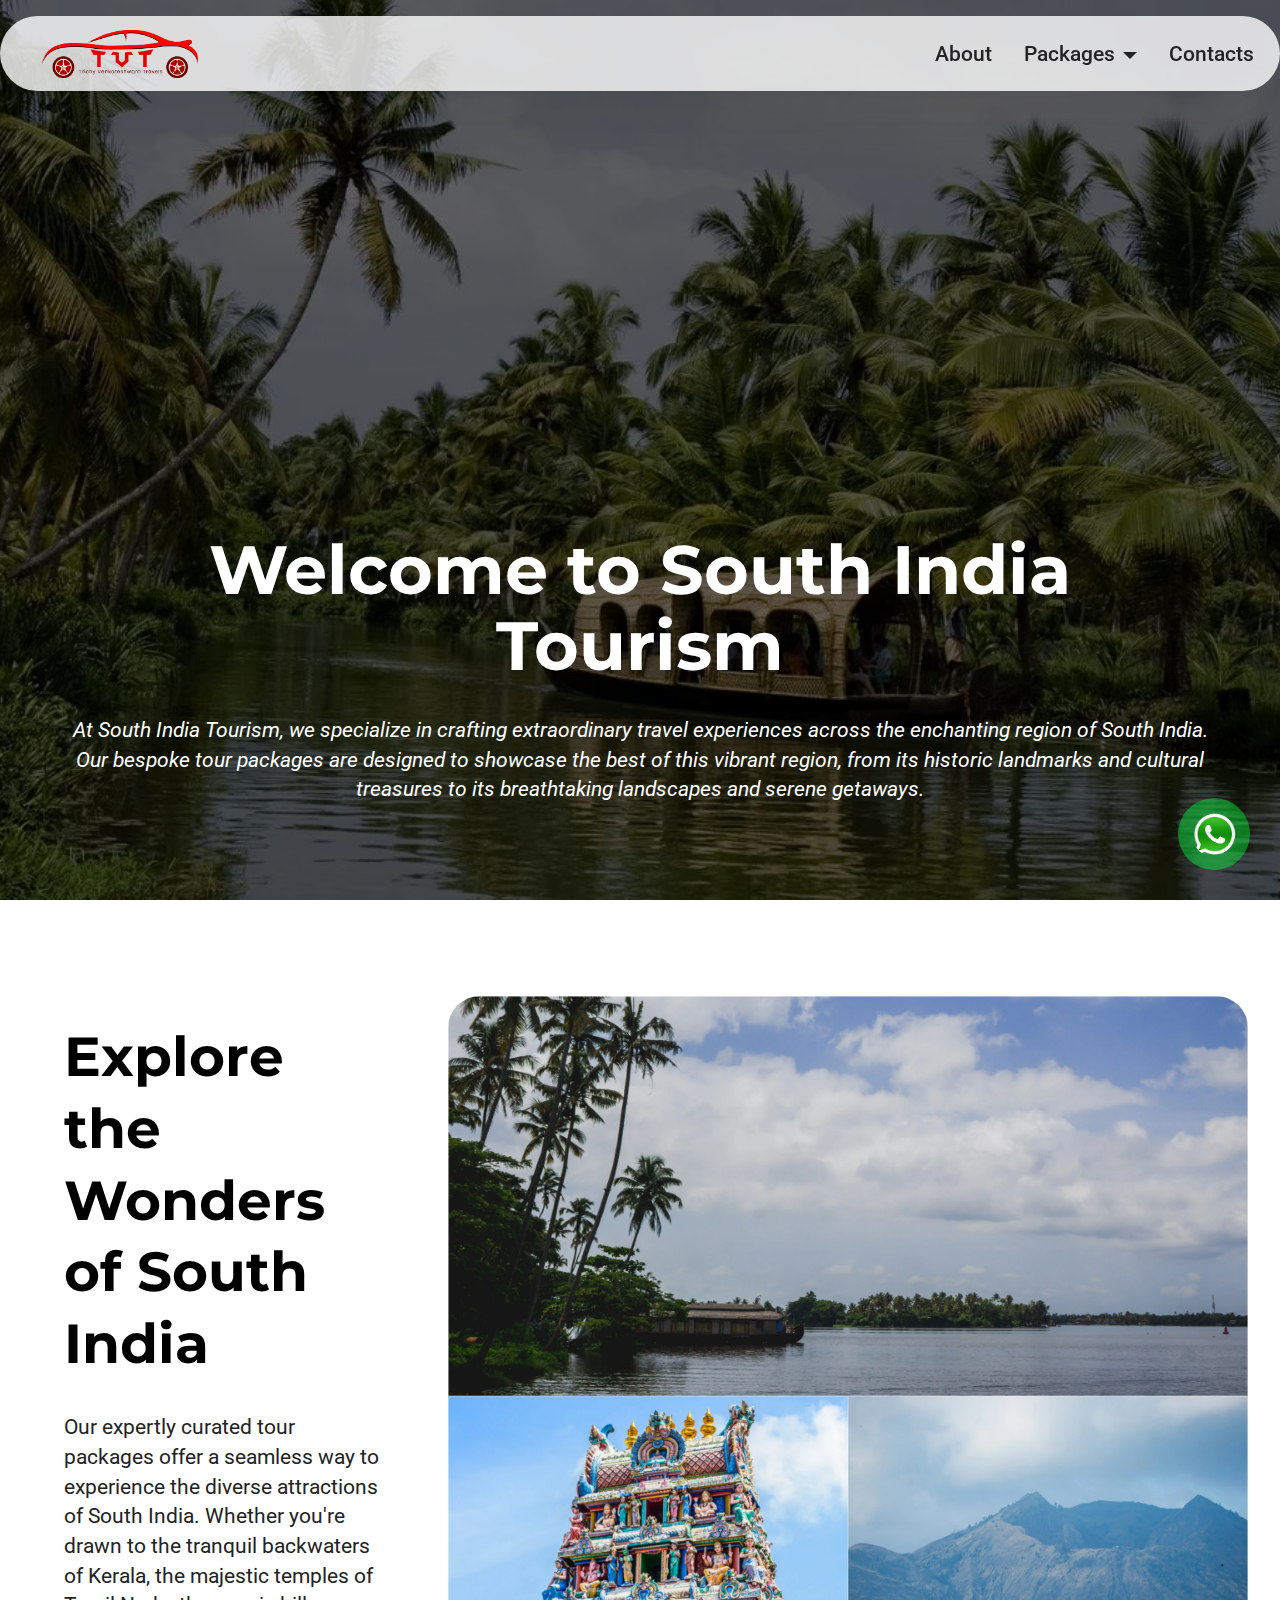
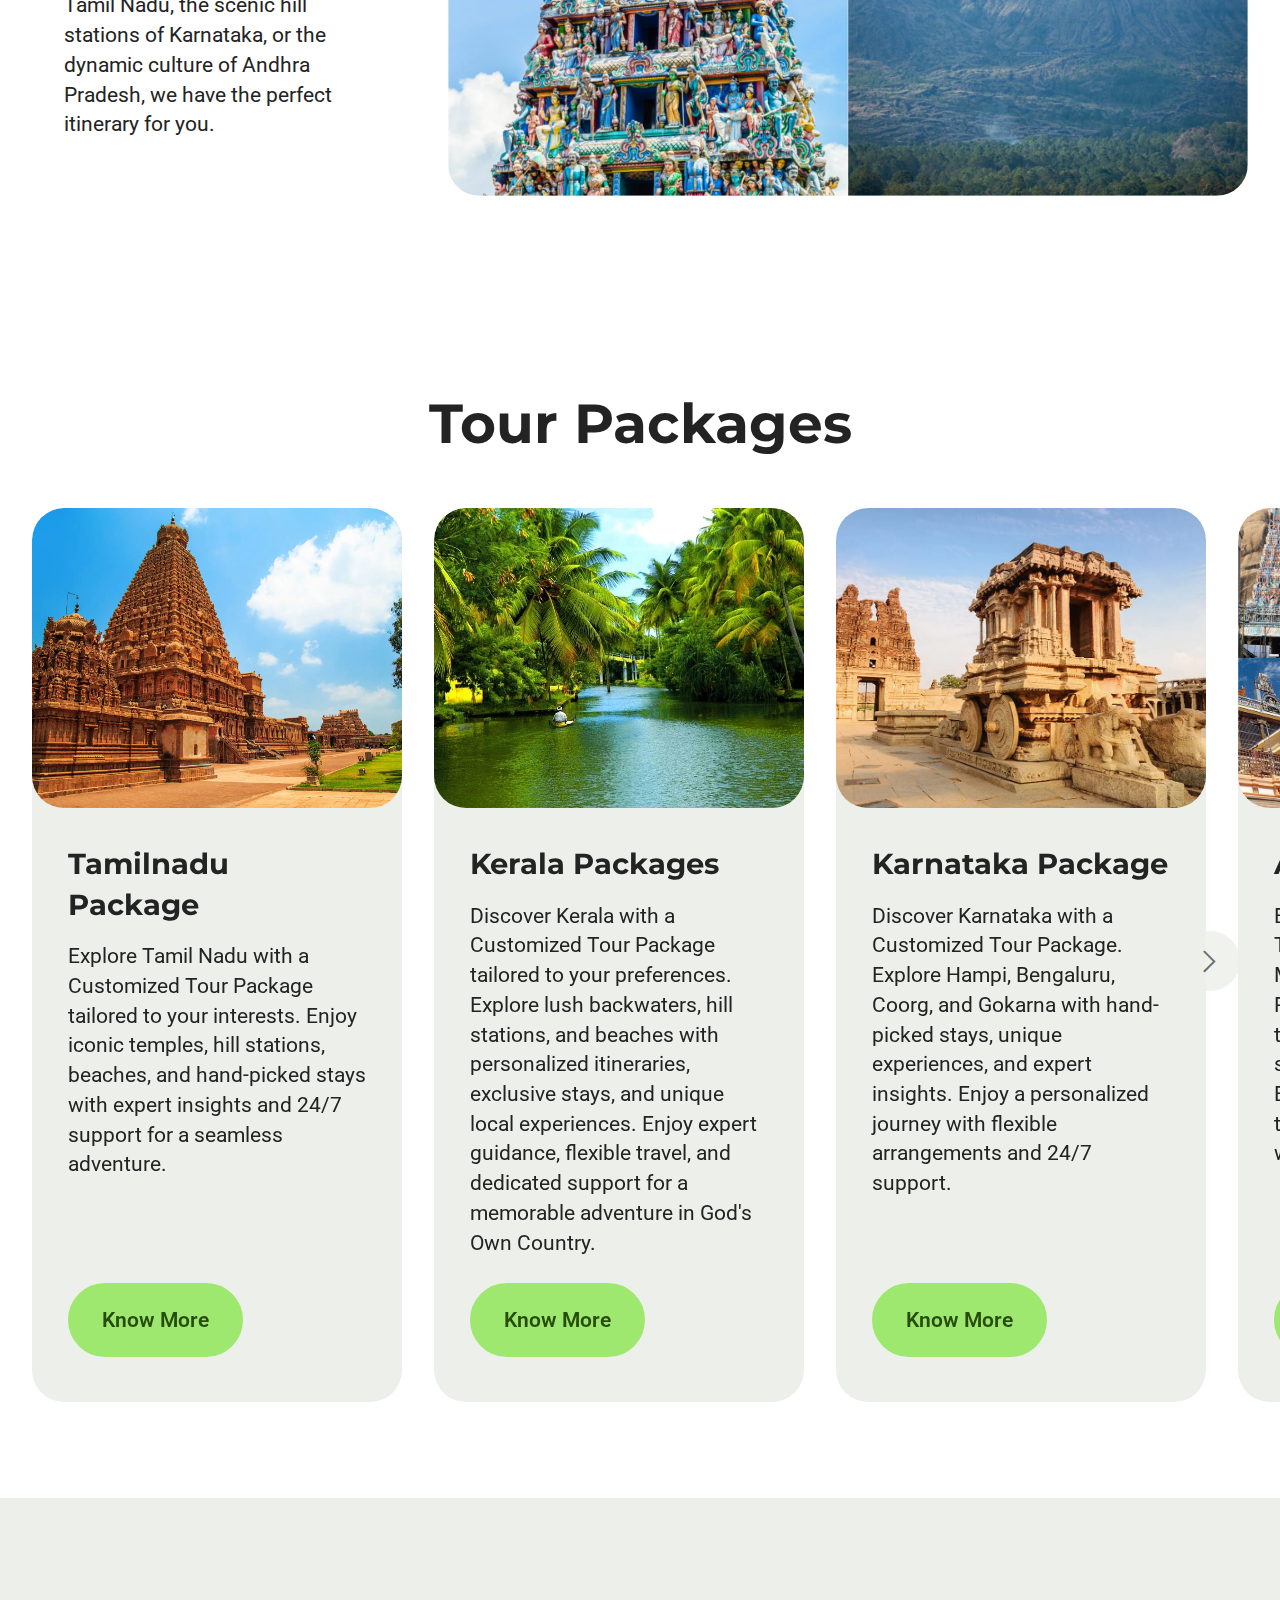
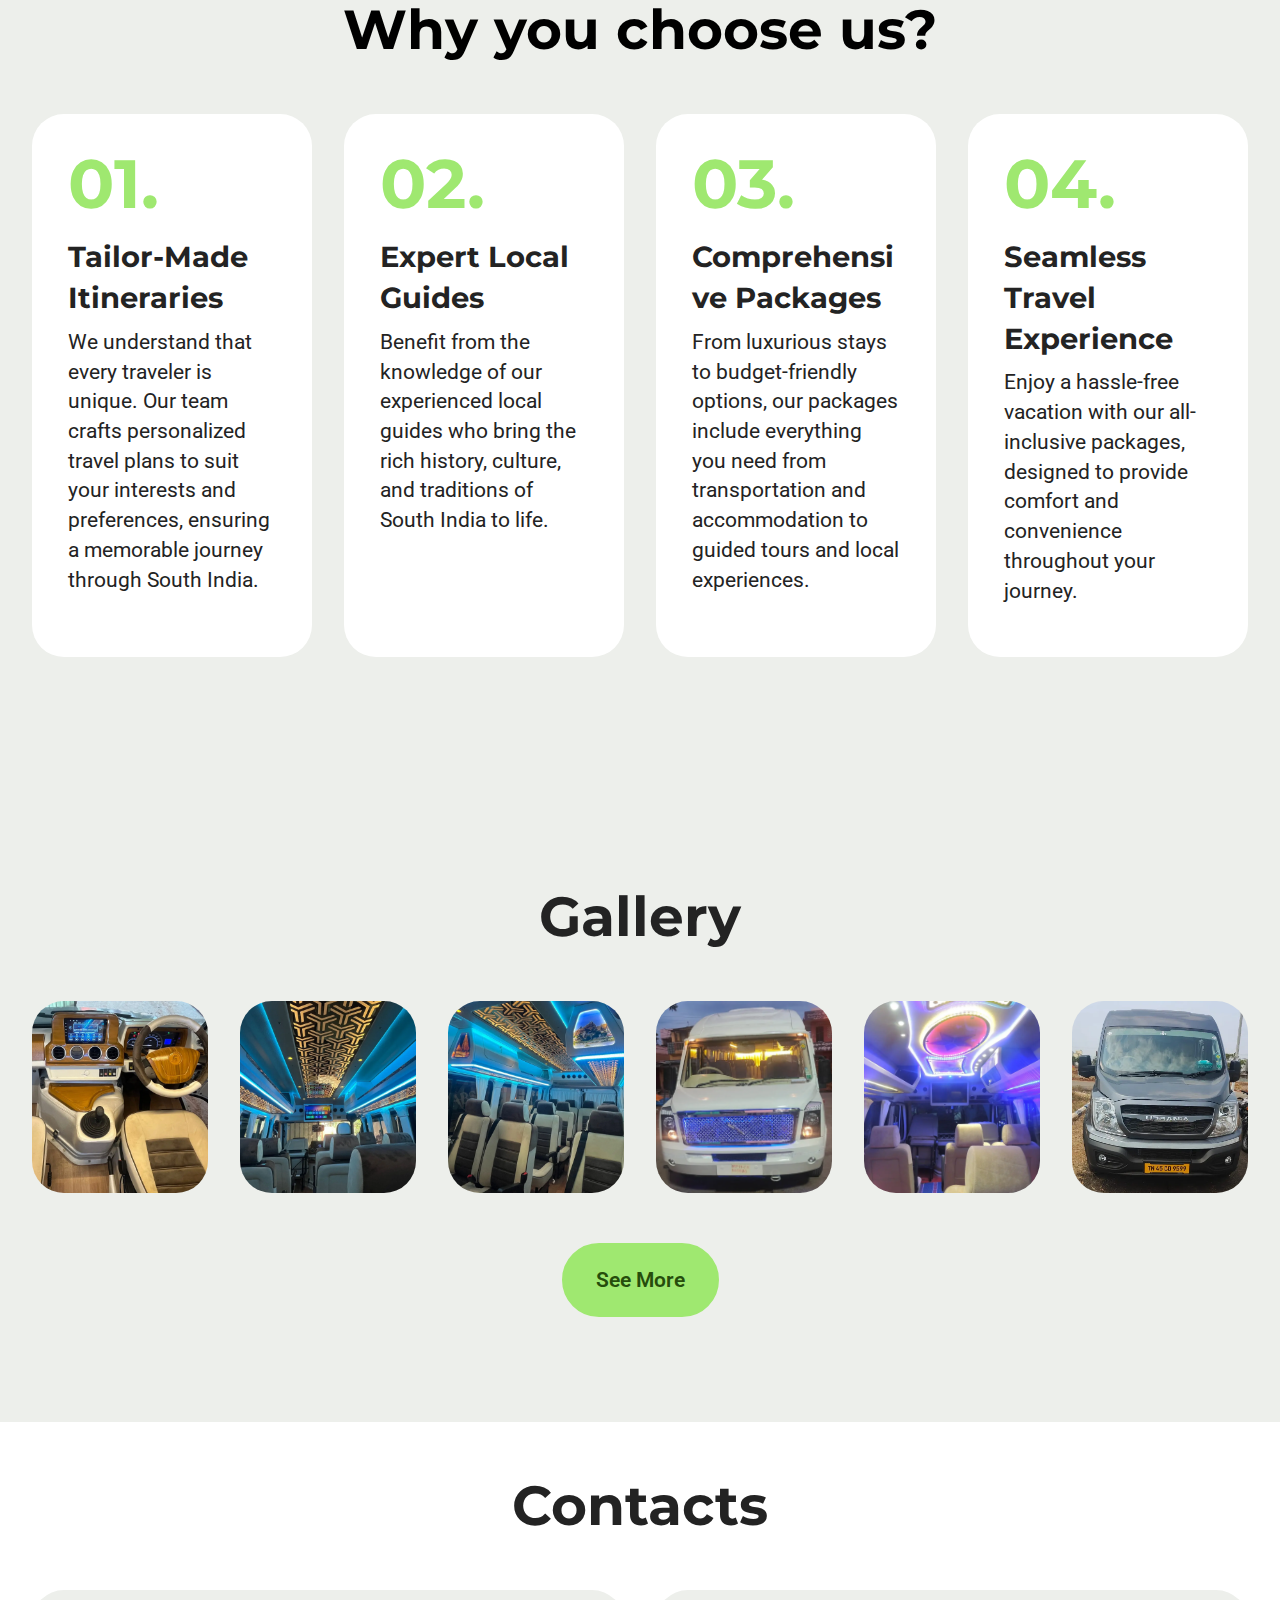
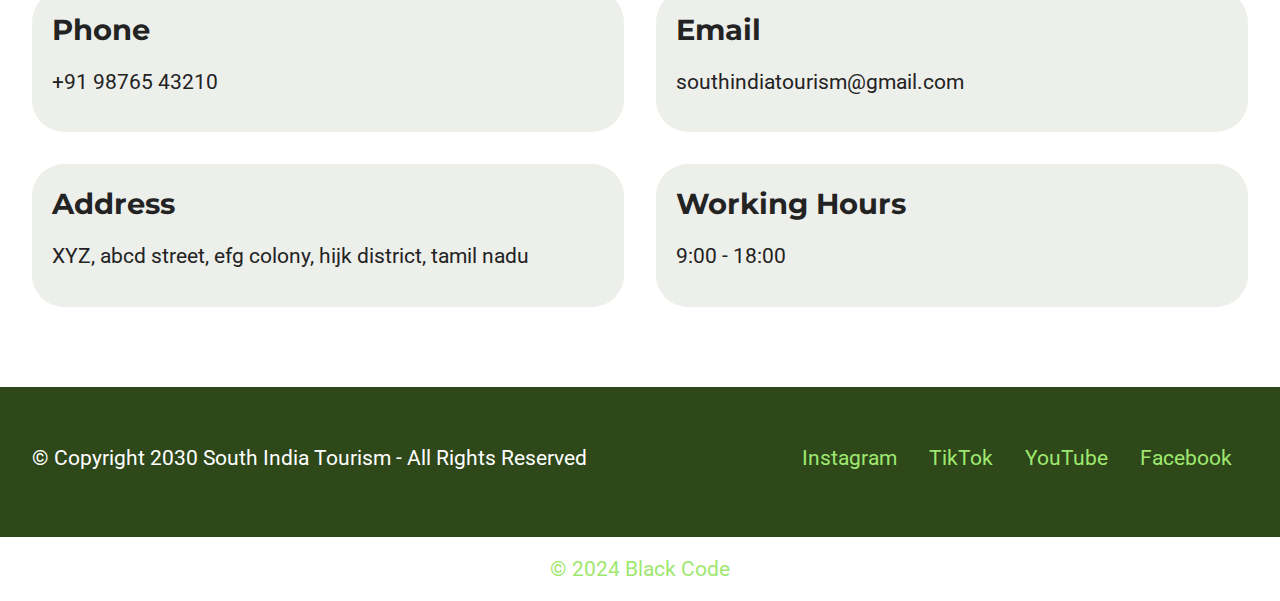
==== commit b7e61c89: "Commit" ====
--- a/index.html
+++ b/index.html
@@ -64,6 +64,35 @@
       href="assets/mobirise/css/mbr-additional.css?v=9iJzu7"
       type="text/css"
     />
+
+    <style>
+      footer {
+        background-color: #00ff376b;
+        border-radius: 50%;
+        padding: 10px;
+        width: 72px;
+        height: 72px;
+      }
+
+      footer img {
+        width: 45px;
+      }
+
+      footer a {
+        display: flex;
+        justify-content: center;
+        align-items: center;
+        height: 100%;
+      }
+
+      footer i {
+        transition: transform 0.2s;
+      }
+
+      footer img:hover {
+        transform: scale(1.1);
+      }
+    </style>
   </head>
   <body>
     <section
@@ -111,7 +140,7 @@
               <li class="nav-item">
                 <a
                   class="nav-link link text-black display-4"
-                  href="https://mobiri.se"
+                  href="aboutus.html"
                   >About</a
                 >
               </li>
@@ -1039,6 +1068,7 @@
         </div>
       </div>
     </section>
+
     <section
       class="display-7"
       style="
@@ -1078,5 +1108,15 @@
     <script src="assets/embla/embla.min.js"></script>
     <script src="assets/embla/script.js"></script>
     <script src="assets/theme/js/script.js"></script>
+
+    <footer style="position: fixed; bottom: 30px; right: 30px; z-index: 1000">
+      <a
+        href="https://wa.me/8667761898	"
+        target="_blank"
+        style="text-decoration: none"
+      >
+        <img src="./assets/images/whatsapp.webp" alt="whatsapp_image" />
+      </a>
+    </footer>
   </body>
 </html>
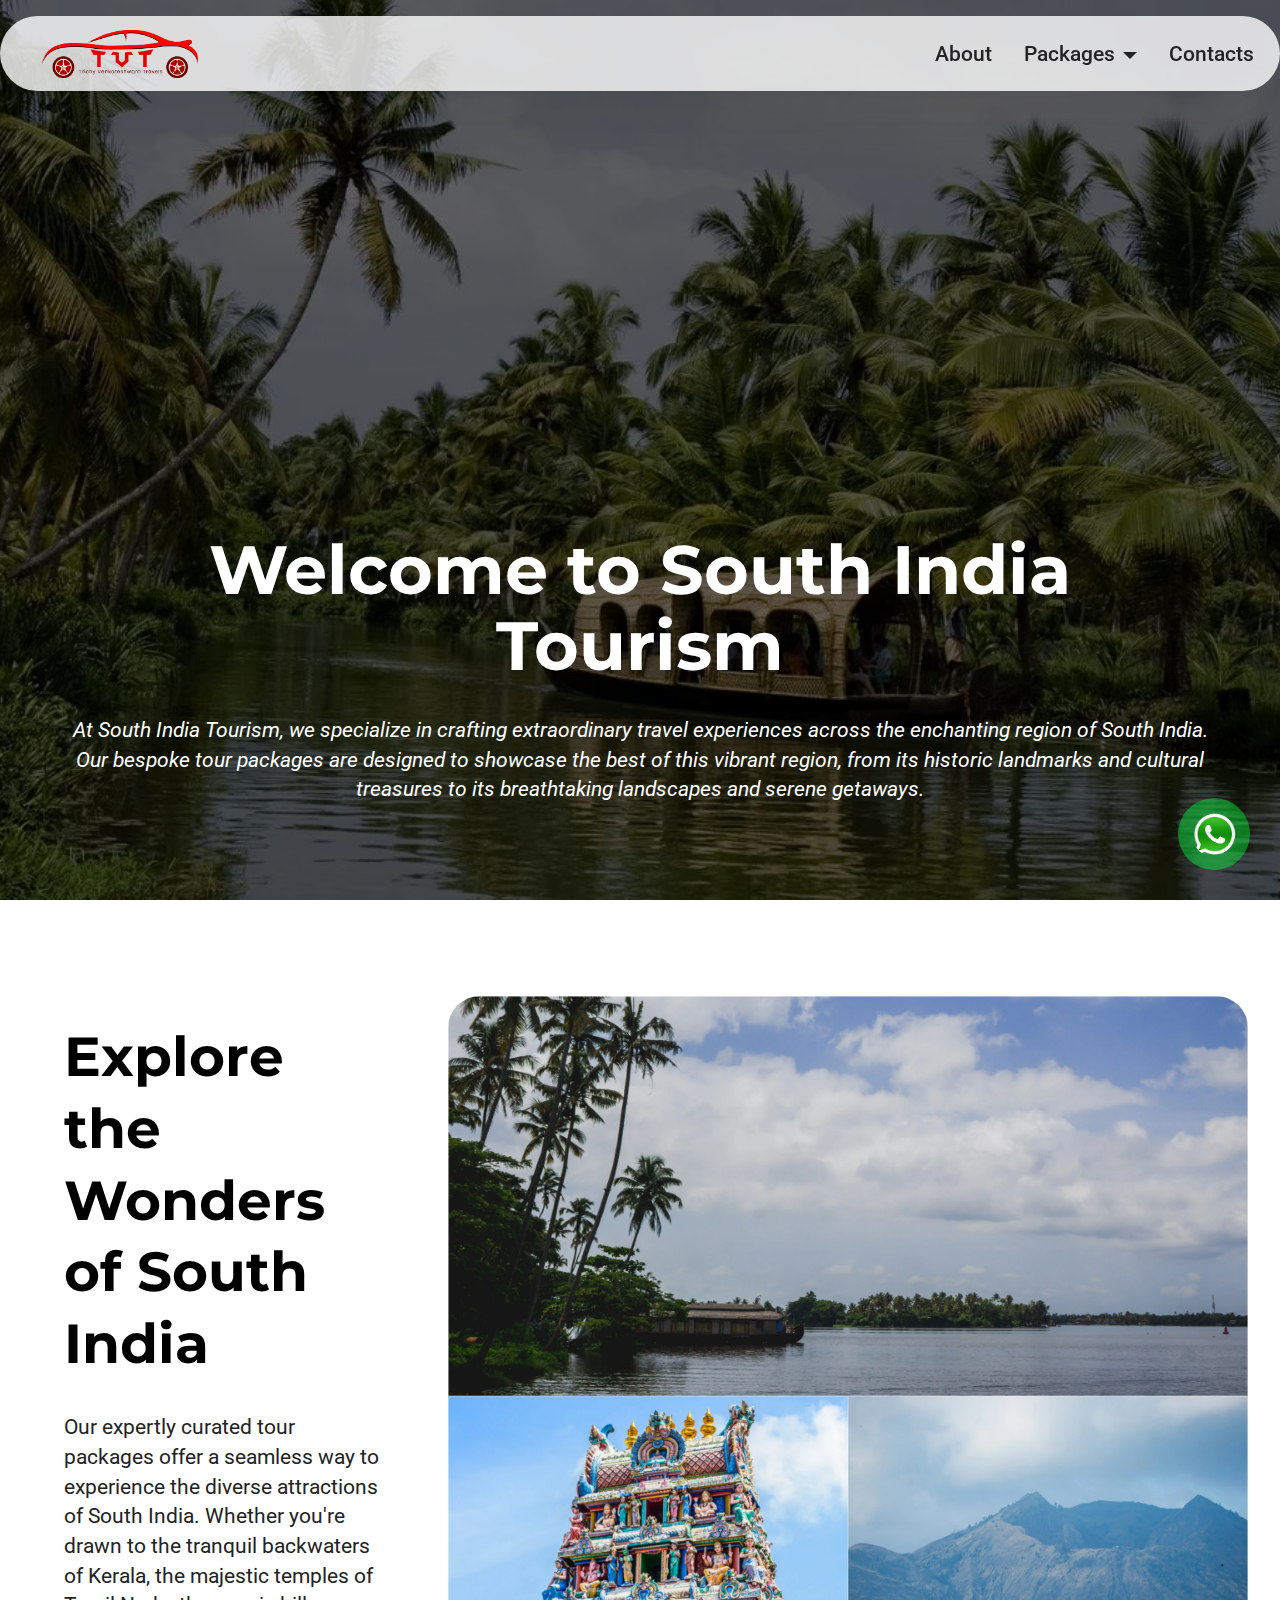
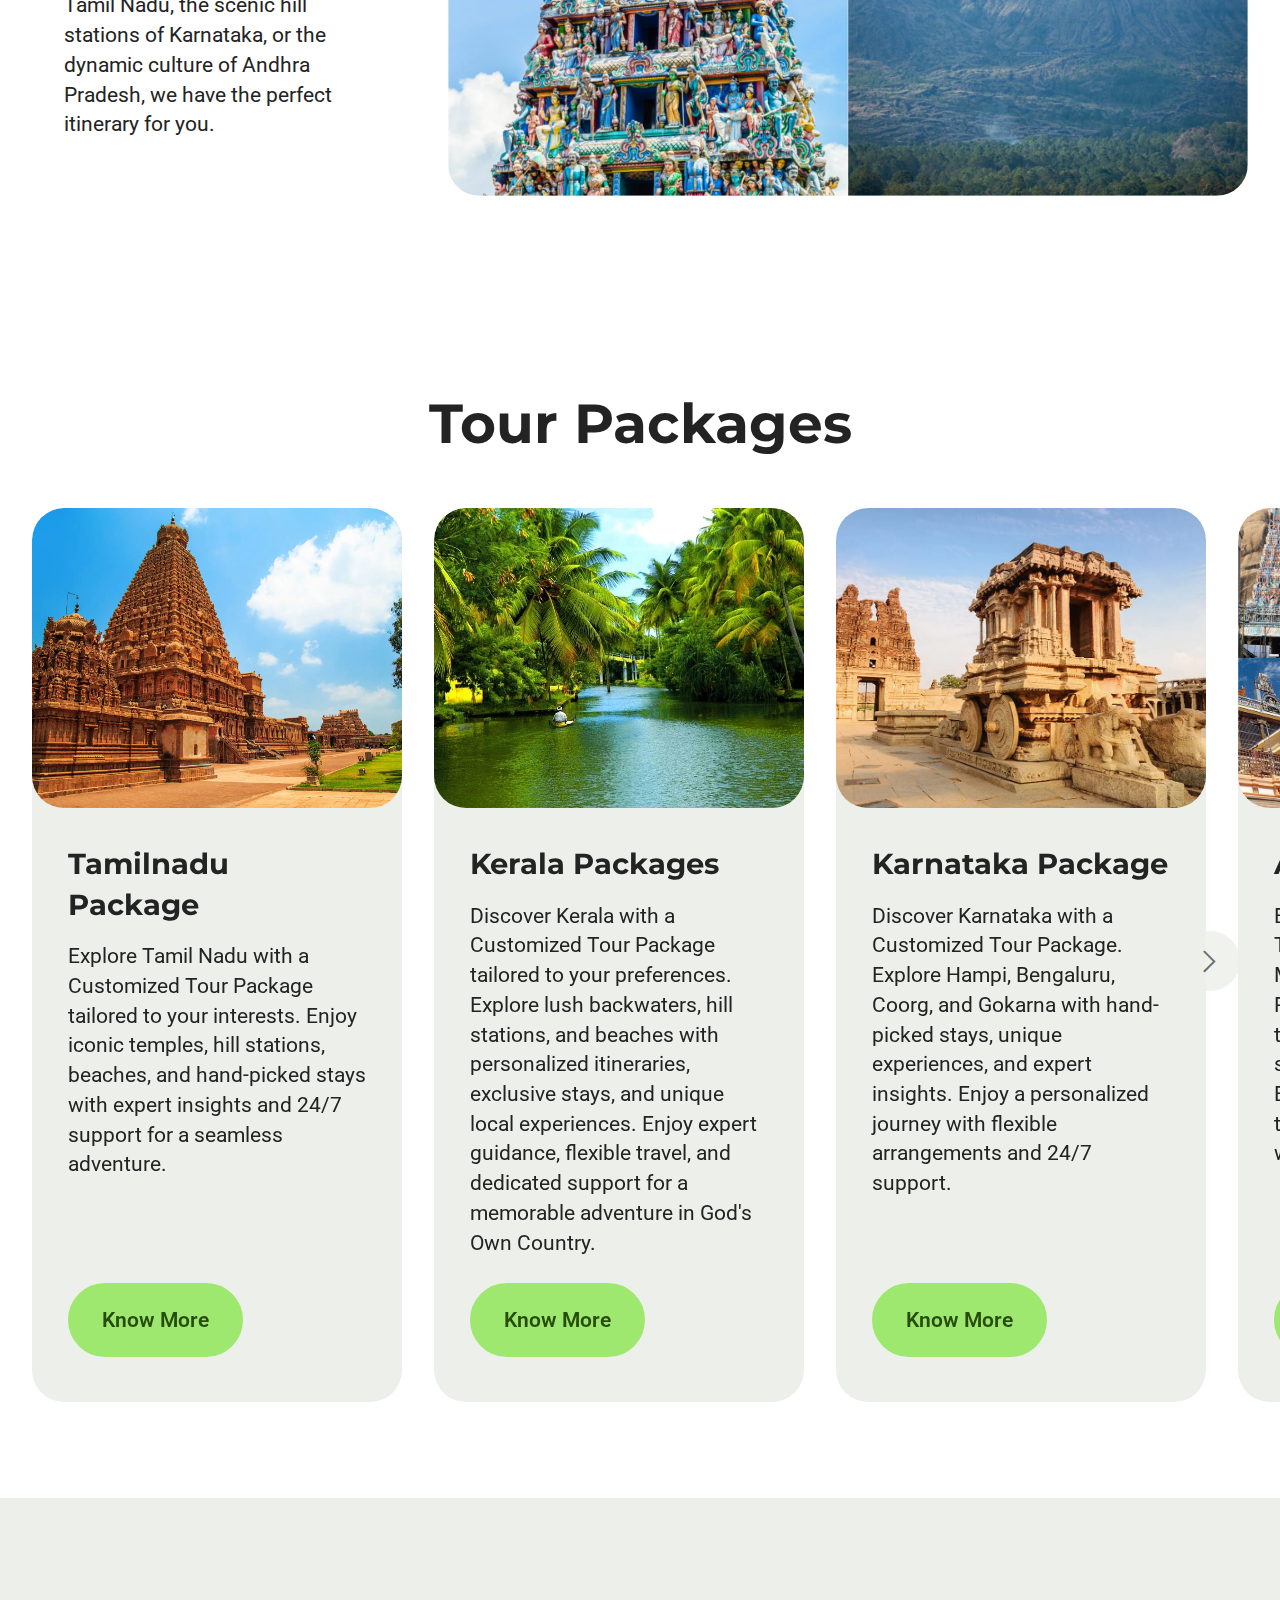
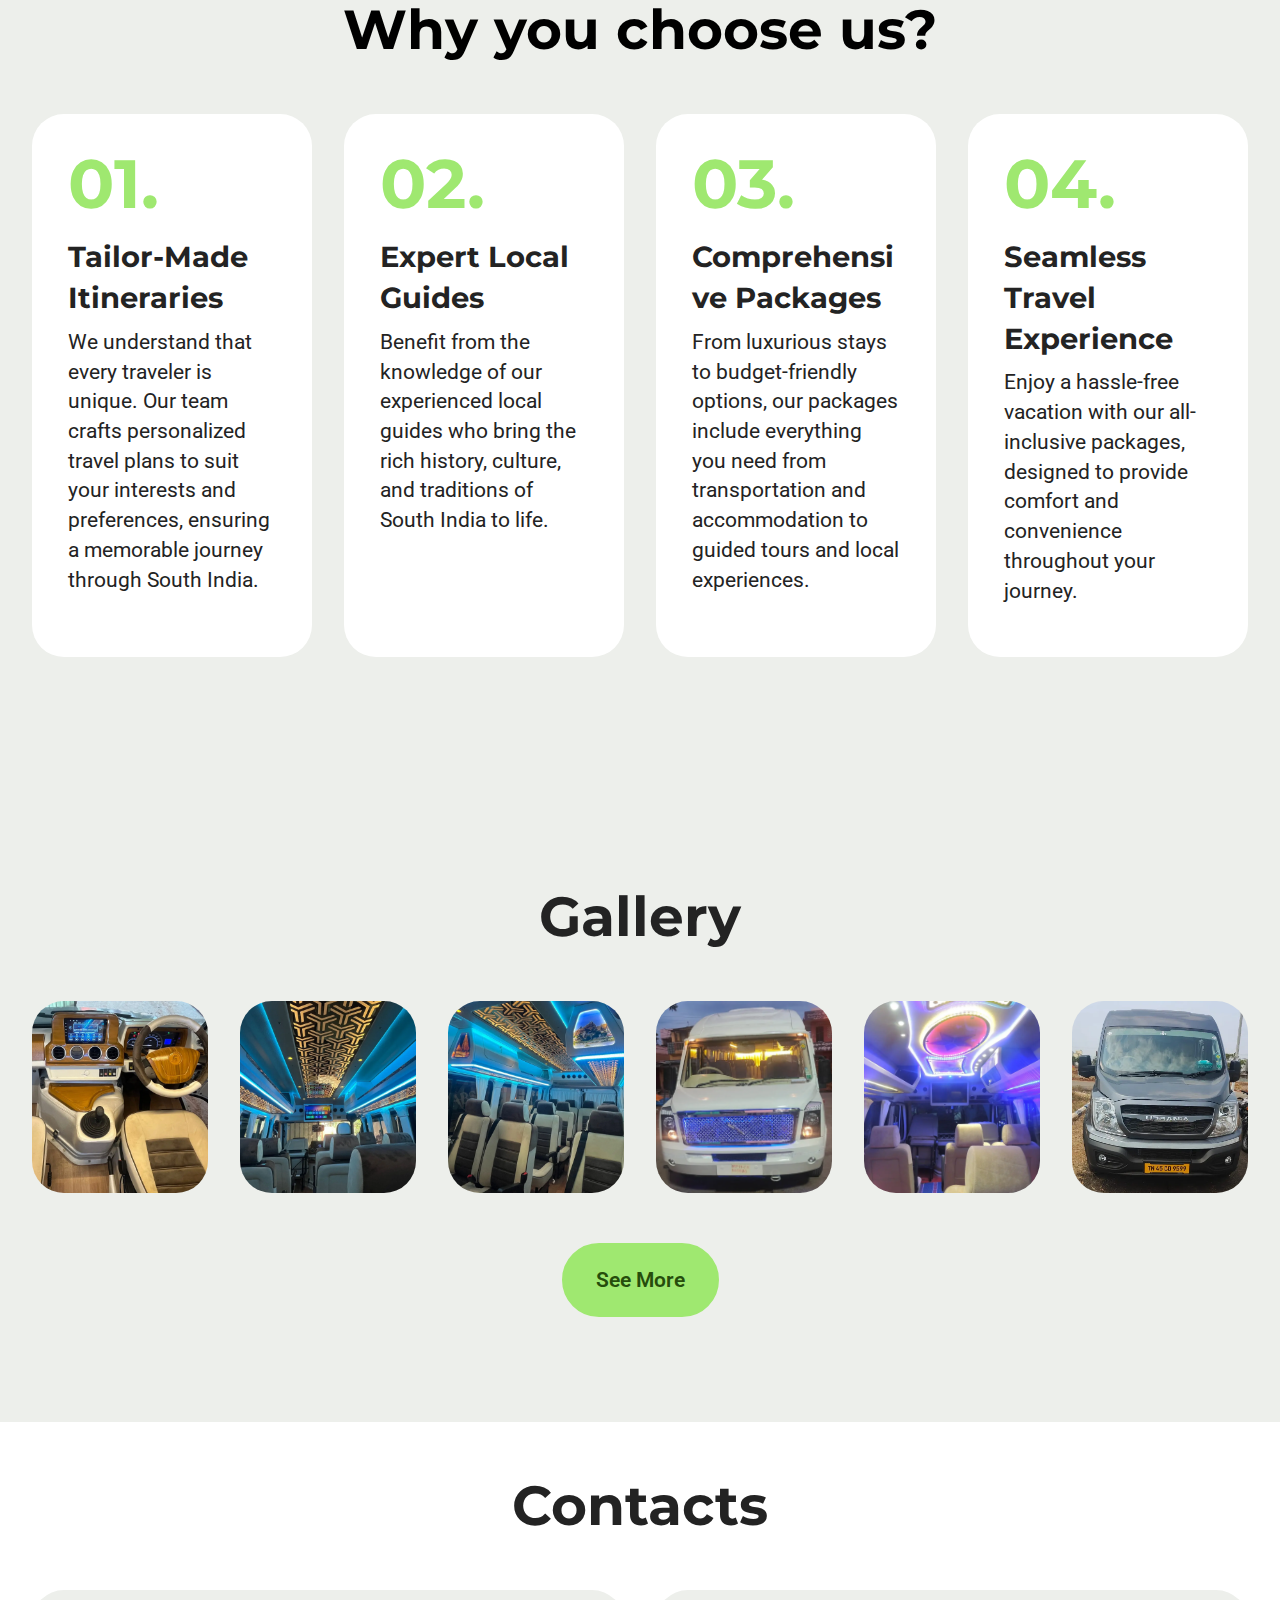
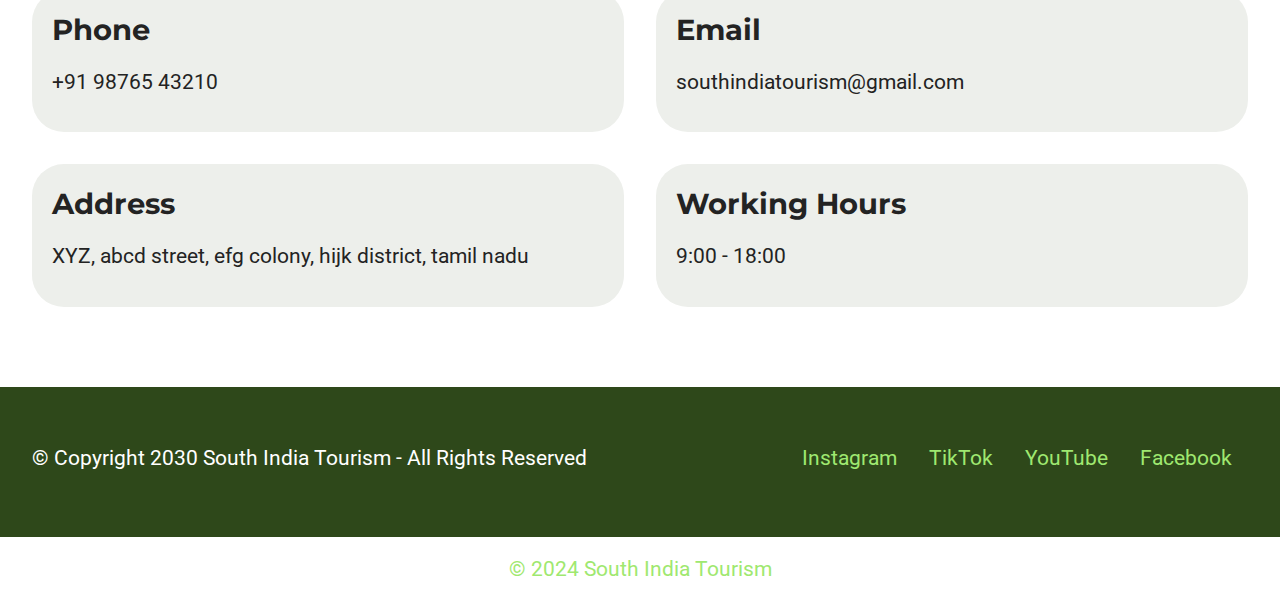
==== commit eb795932: "Commit" ====
--- a/index.html
+++ b/index.html
@@ -1098,7 +1098,7 @@
       /></a>
       <p style="margin: 0; text-align: center" class="display-7">&#8204;</p>
       <a style="z-index: 1; text-decoration: none" href="/">
-        &copy; 2024 Black Code
+        &copy; 2024 South India Tourism
       </a>
     </section>
     <script src="assets/bootstrap/js/bootstrap.bundle.min.js"></script>
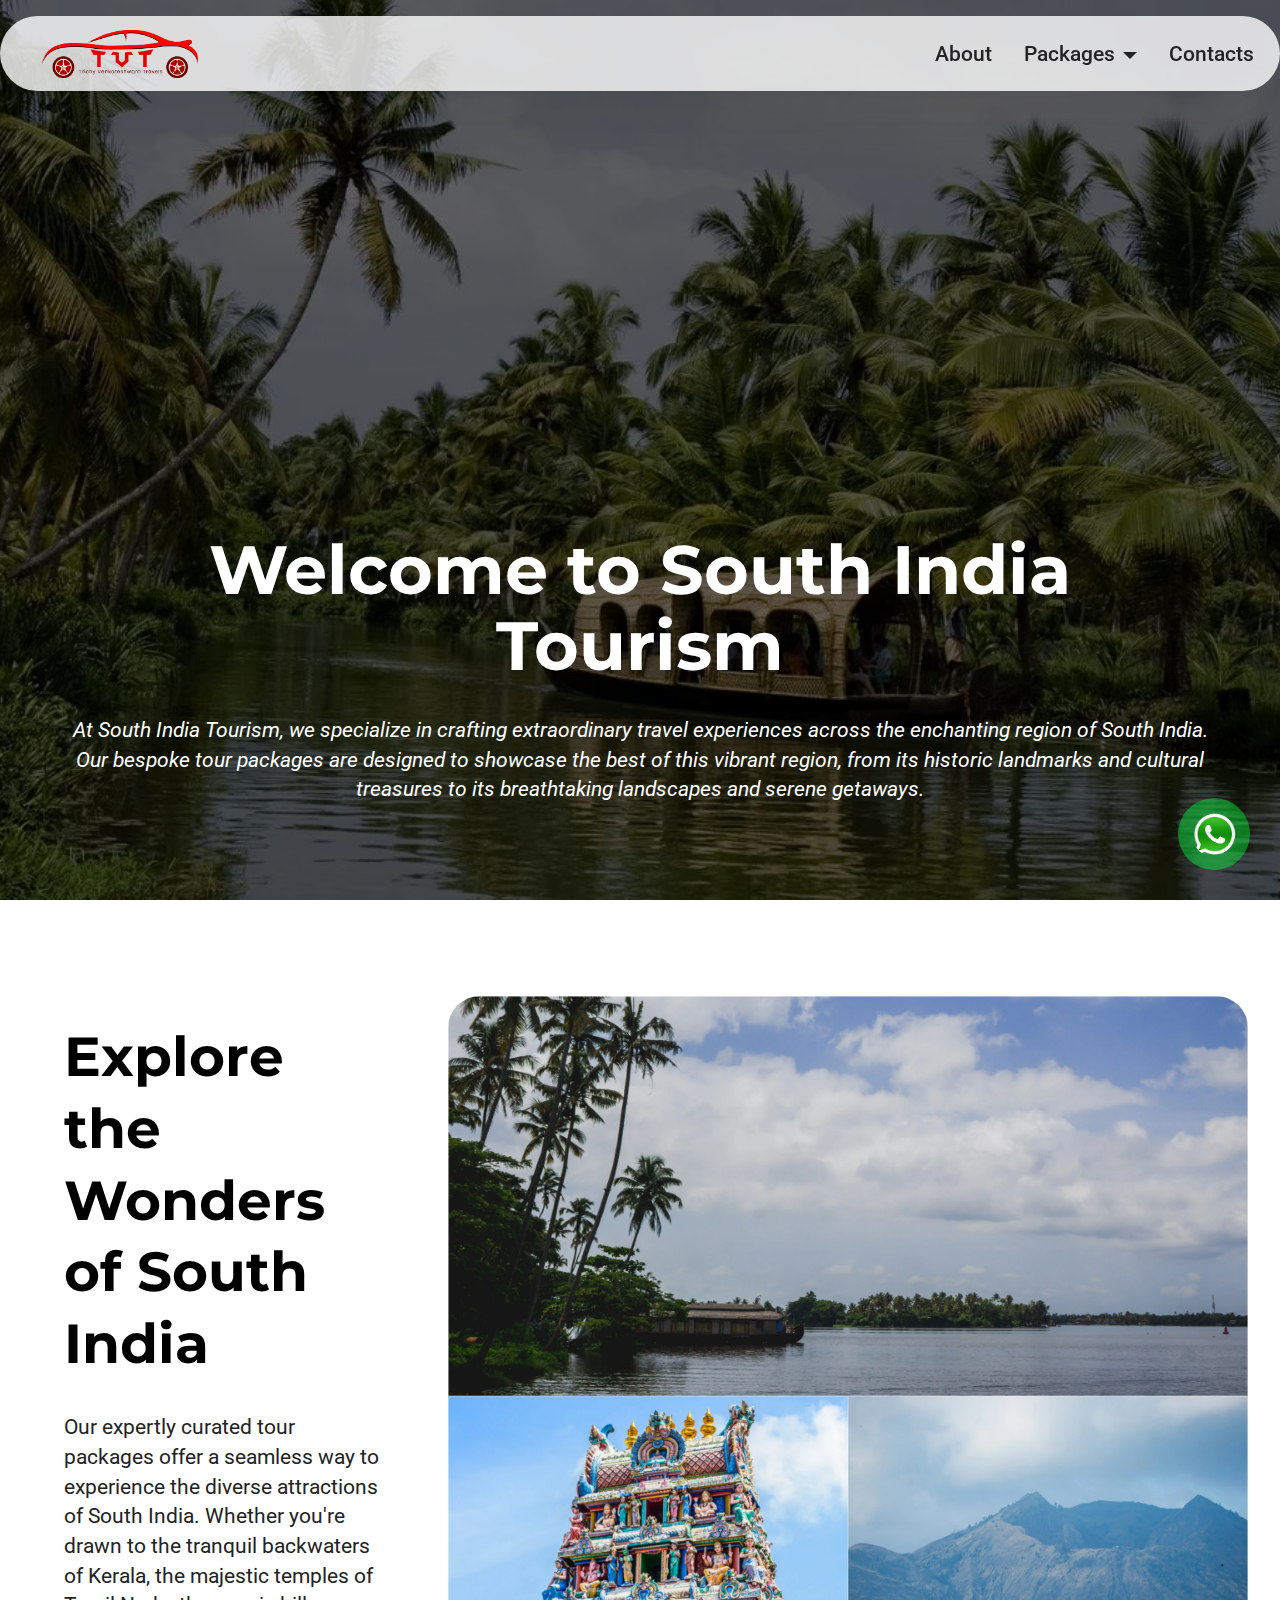
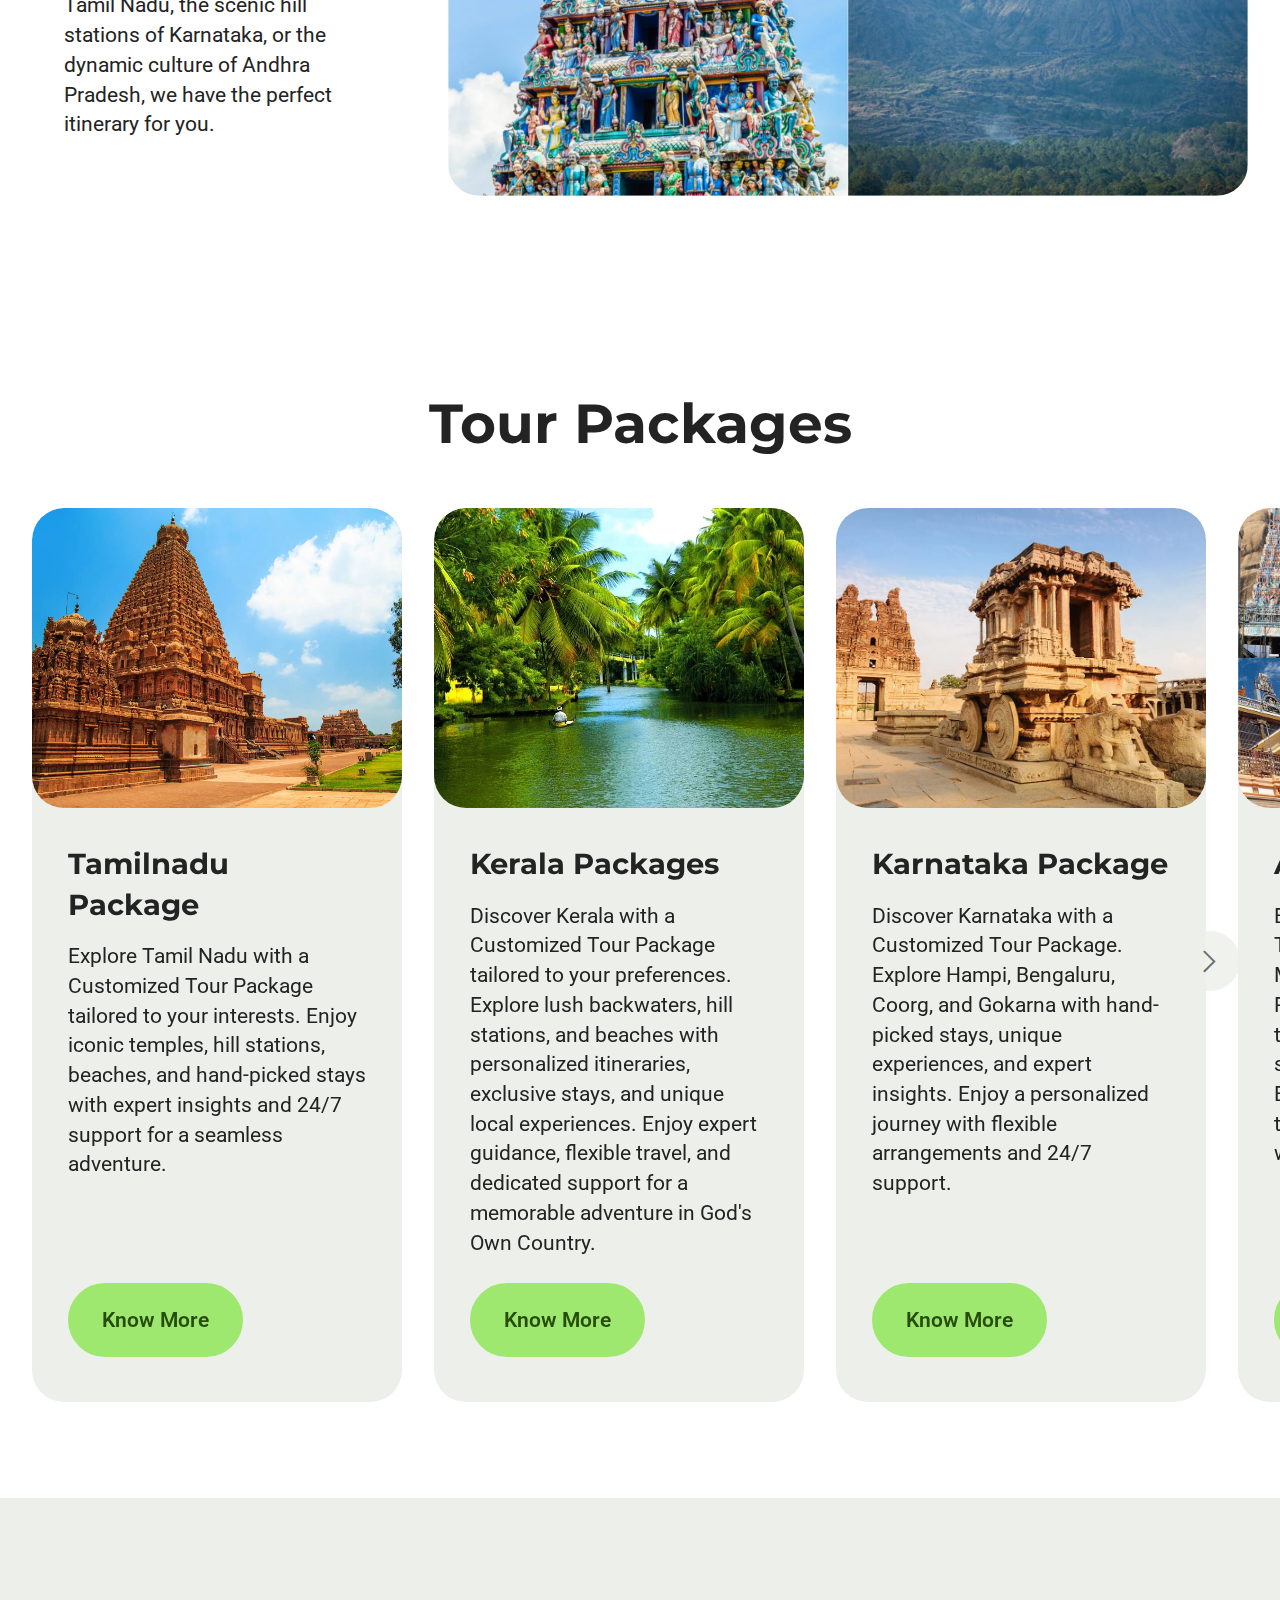
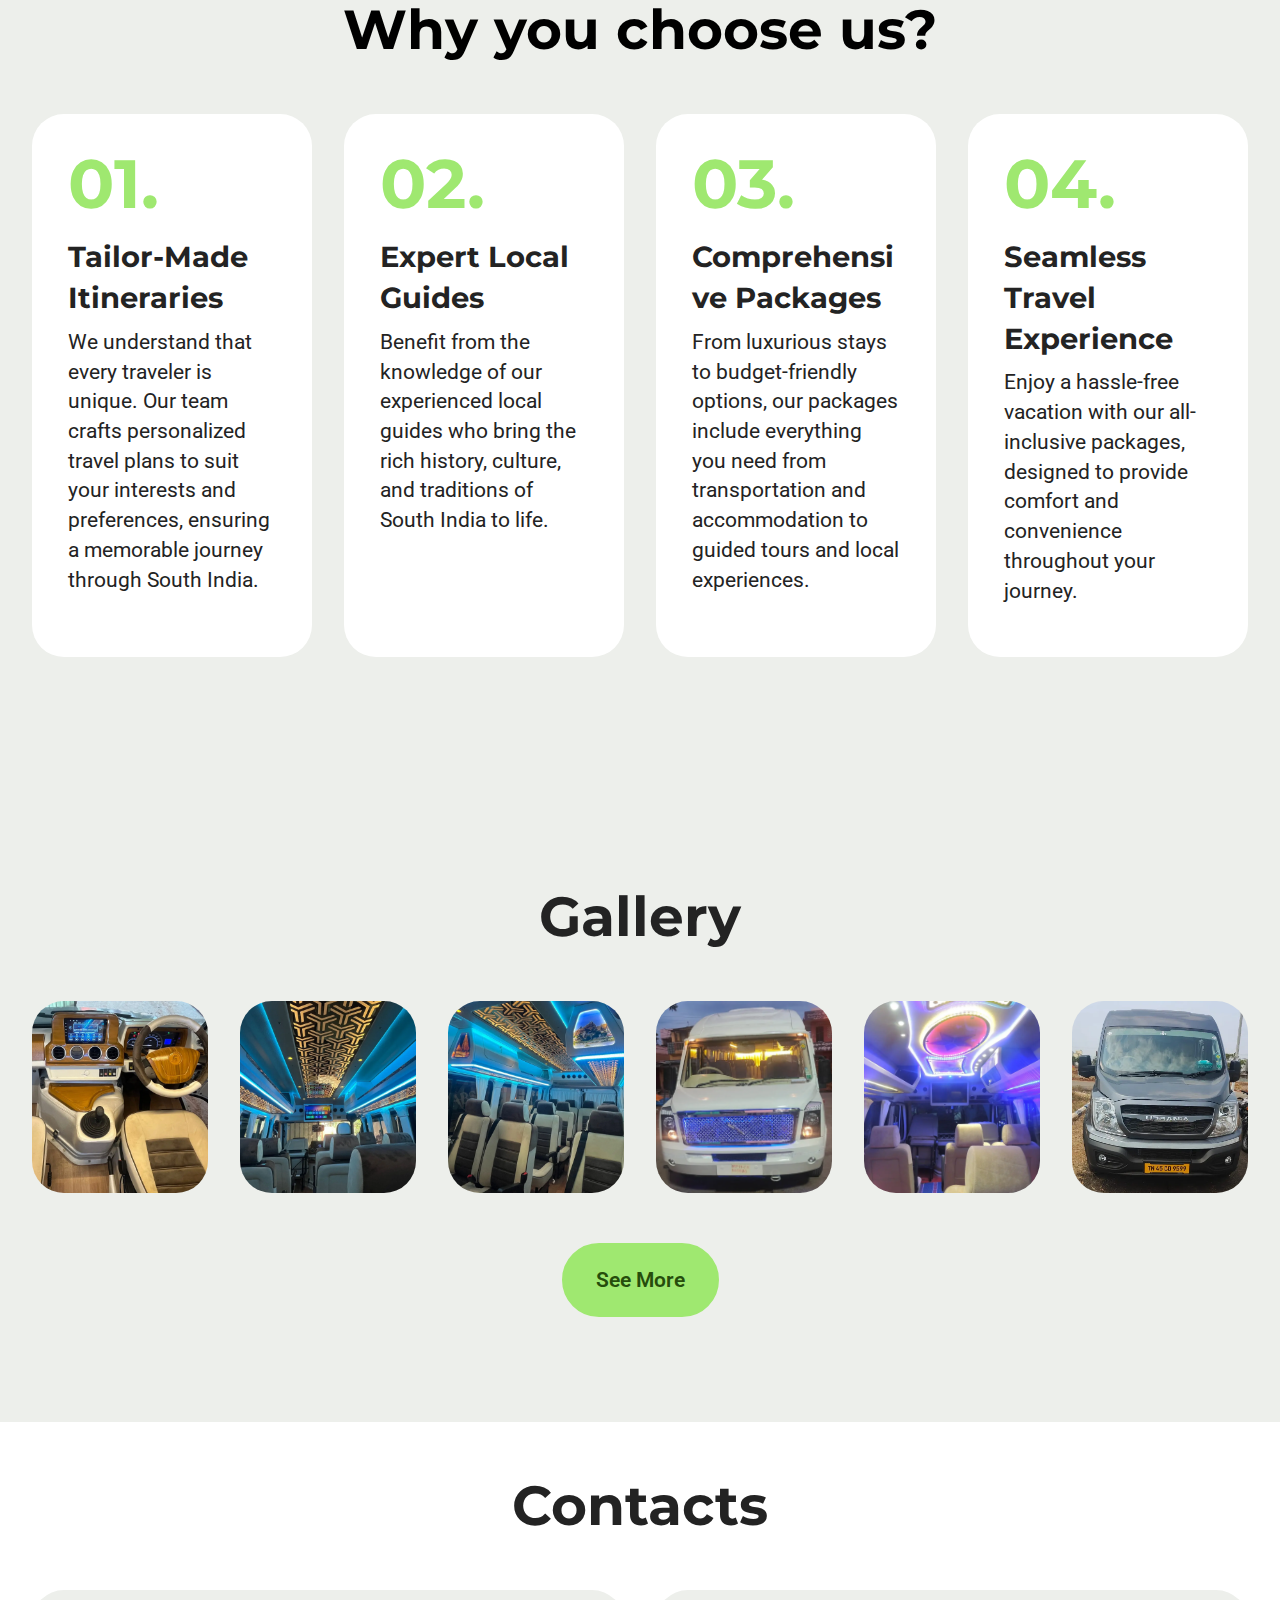
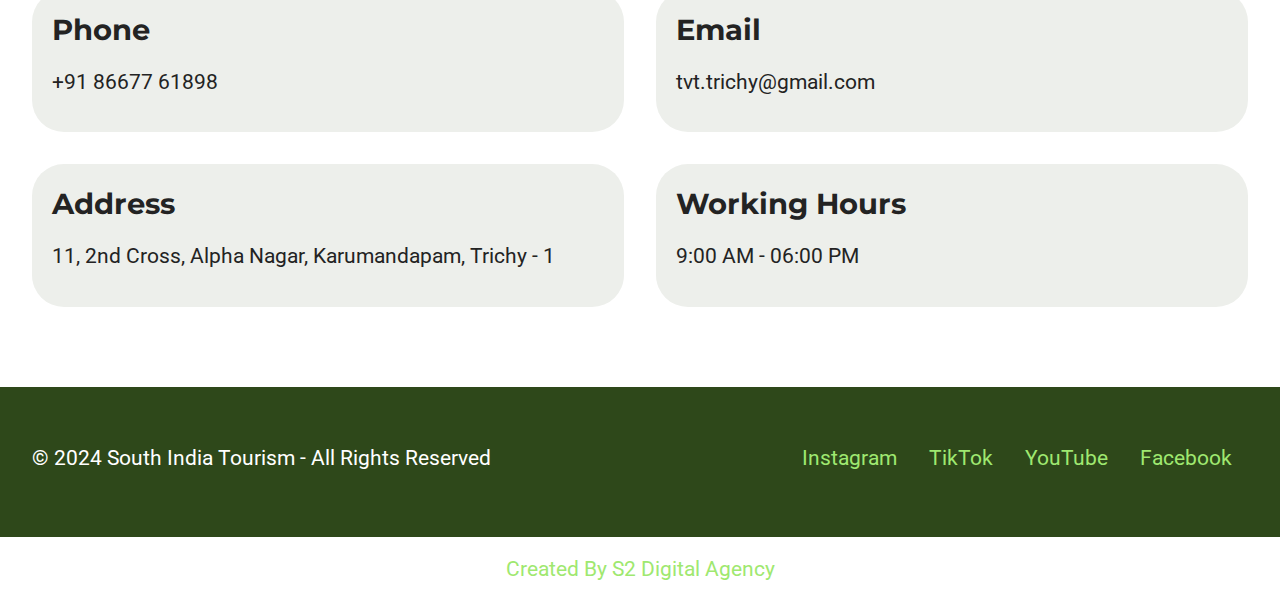
==== commit a2c6de69: "Add files via upload" ====
--- a/index.html
+++ b/index.html
@@ -1,7 +1,6 @@
 <!DOCTYPE html>
 <html>
   <head>
-    <!-- Site made with Mobirise Website Builder v5.9.18, https://mobirise.com -->
     <meta charset="UTF-8" />
     <meta http-equiv="X-UA-Compatible" content="IE=edge" />
     <meta name="generator" content="Mobirise v5.9.18, mobirise.com" />
@@ -185,7 +184,7 @@
               <li class="nav-item">
                 <a
                   class="nav-link link text-black display-4"
-                  href="https://mobiri.se"
+                  href="aboutus.html"
                   >Contacts</a
                 >
               </li>
@@ -991,7 +990,7 @@
                   <strong>Phone</strong>
                 </h6>
                 <p class="mbr-text mbr-fonts-style display-7">
-                  +91 98765 43210
+                  +91 86677 61898
                 </p>
               </div>
             </div>
@@ -1003,7 +1002,7 @@
                   <strong>Email</strong>
                 </h6>
                 <p class="mbr-text mbr-fonts-style display-7">
-                  southindiatourism@gmail.com
+                  tvt.trichy@gmail.com
                 </p>
               </div>
             </div>
@@ -1015,7 +1014,7 @@
                   <strong>Address</strong>
                 </h6>
                 <p class="mbr-text mbr-fonts-style display-7">
-                  XYZ, abcd street, efg colony, hijk district, tamil nadu
+                  11, 2nd Cross, Alpha Nagar, Karumandapam, Trichy - 1
                 </p>
               </div>
             </div>
@@ -1026,7 +1025,7 @@
                 <h6 class="card-title mbr-fonts-style mb-3 display-5">
                   <strong>Working Hours</strong>
                 </h6>
-                <p class="mbr-text mbr-fonts-style display-7">9:00 - 18:00</p>
+                <p class="mbr-text mbr-fonts-style display-7">9:00 AM - 06:00 PM</p>
               </div>
             </div>
           </div>
@@ -1044,7 +1043,7 @@
         <div class="row">
           <div class="col-12 col-lg-6 center mt-2 mb-3">
             <p class="mbr-fonts-style copyright mb-0 display-7">
-              © Copyright 2030 South India Tourism - All Rights Reserved
+              © 2024 South India Tourism - All Rights Reserved
             </p>
           </div>
           <div class="col-12 col-lg-6 center">
@@ -1083,7 +1082,6 @@
       "
     >
       <a
-        href="https://mobiri.se/3051328"
         style="
           flex: 1 1;
           height: 4rem;
@@ -1097,8 +1095,8 @@
           src="[data-uri]"
       /></a>
       <p style="margin: 0; text-align: center" class="display-7">&#8204;</p>
-      <a style="z-index: 1; text-decoration: none" href="/">
-        &copy; 2024 South India Tourism
+      <a style="z-index: 1; text-decoration: none" href="https://www.instagram.com/s2_digital_agency?igsh=MTh5NmQ1ZXZrODNyNA==">
+        Created By S2 Digital Agency
       </a>
     </section>
     <script src="assets/bootstrap/js/bootstrap.bundle.min.js"></script>
